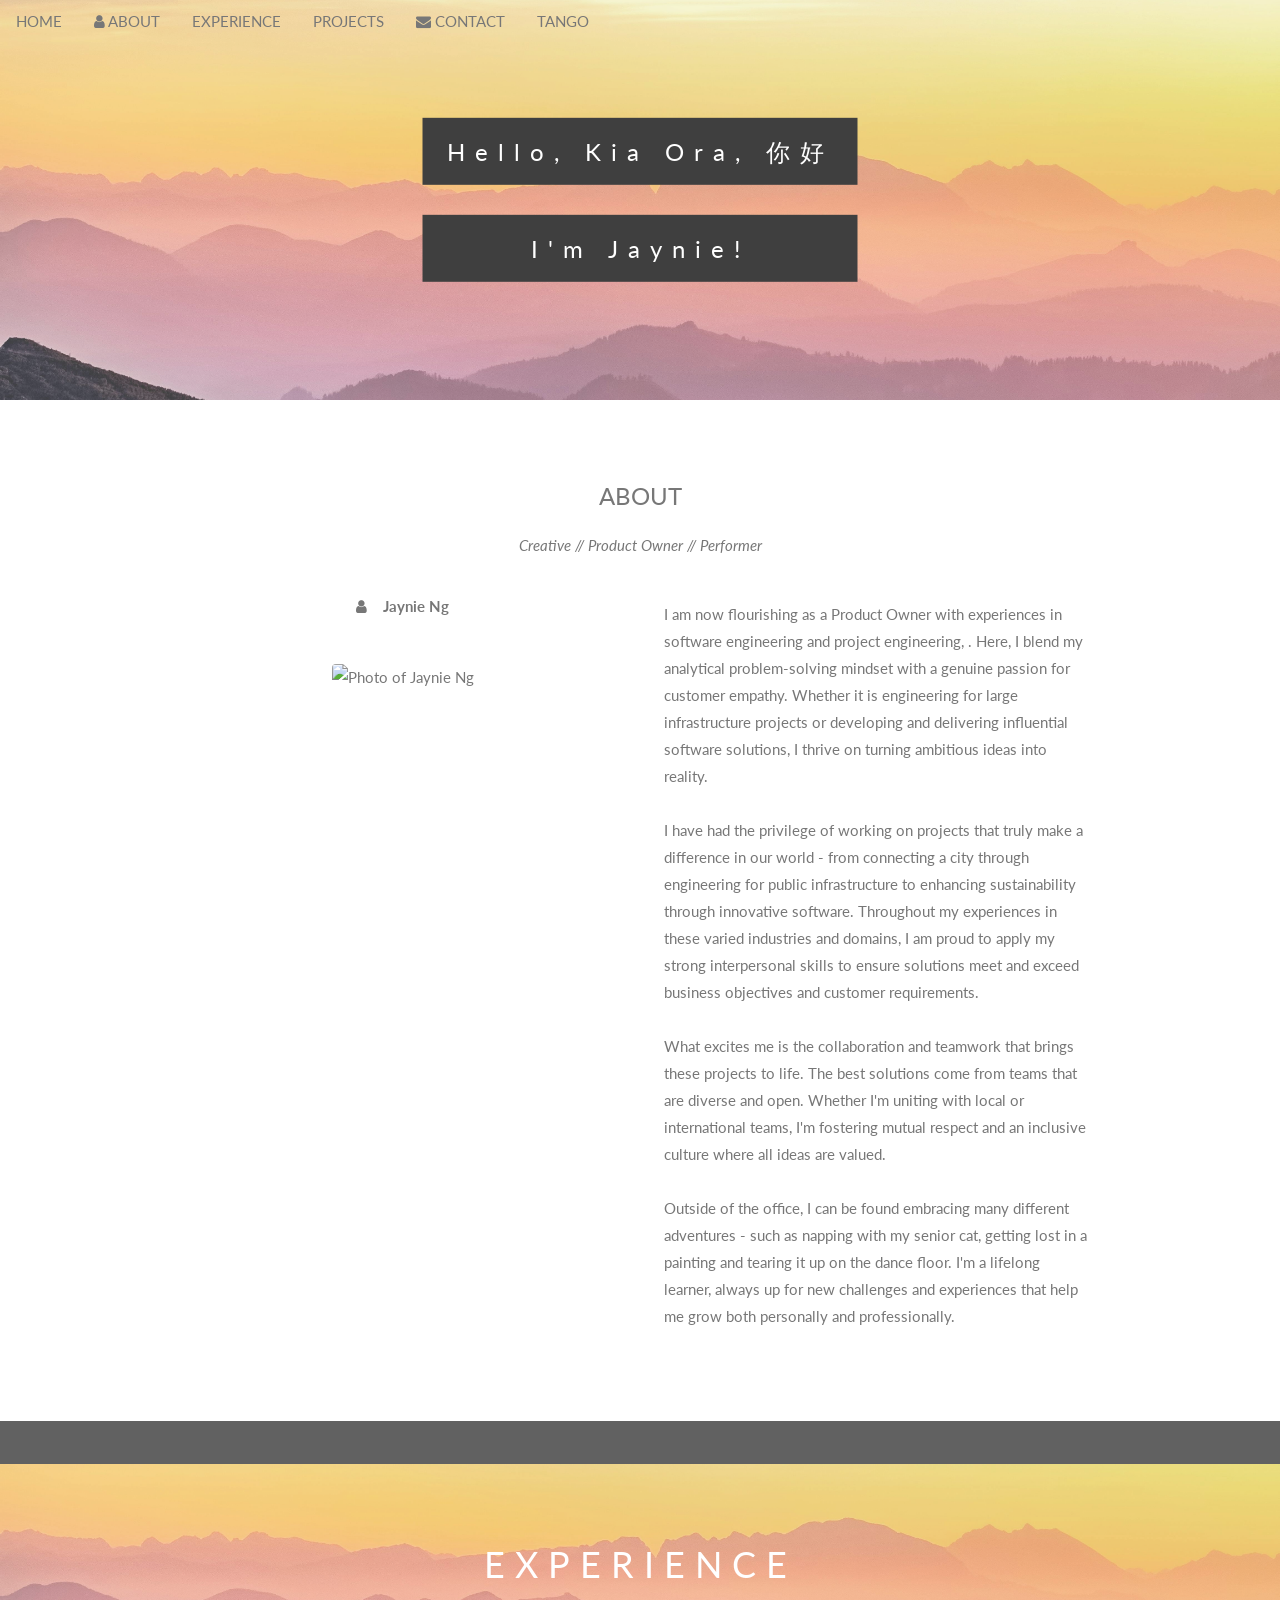
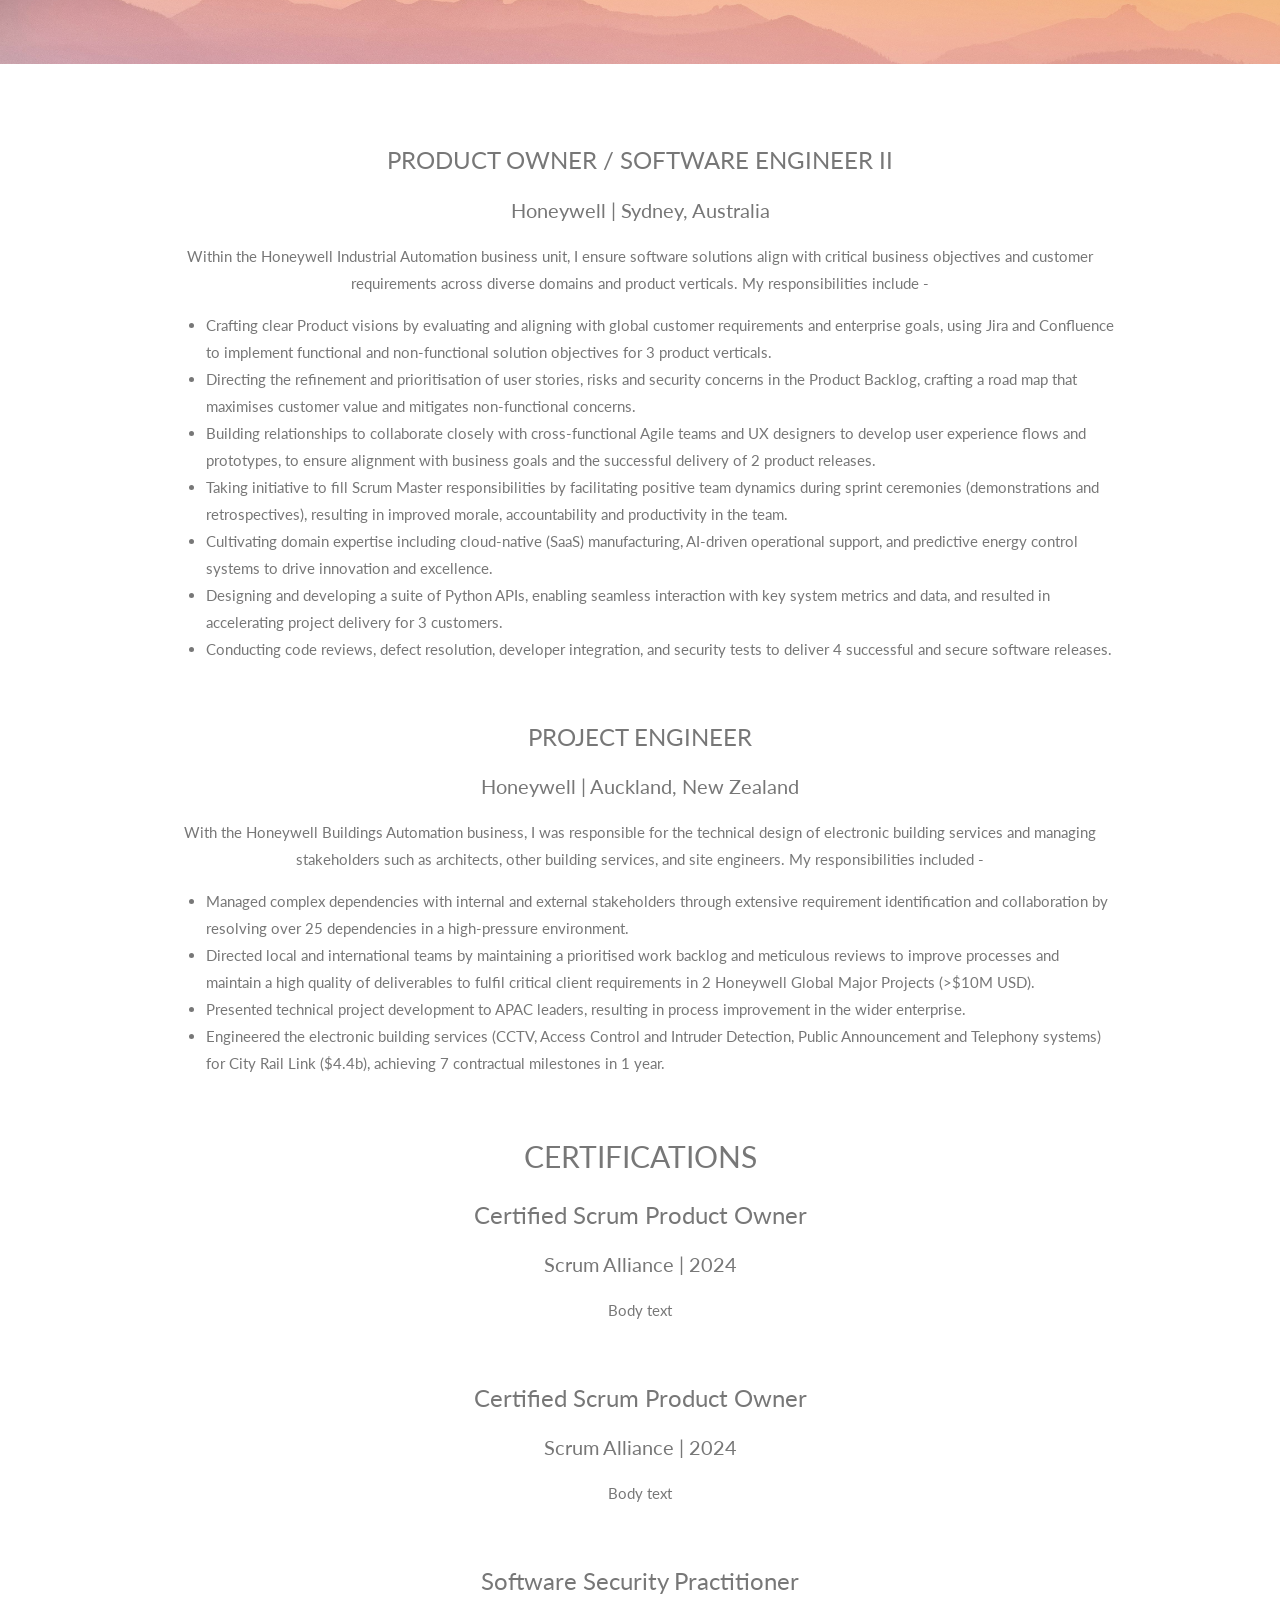
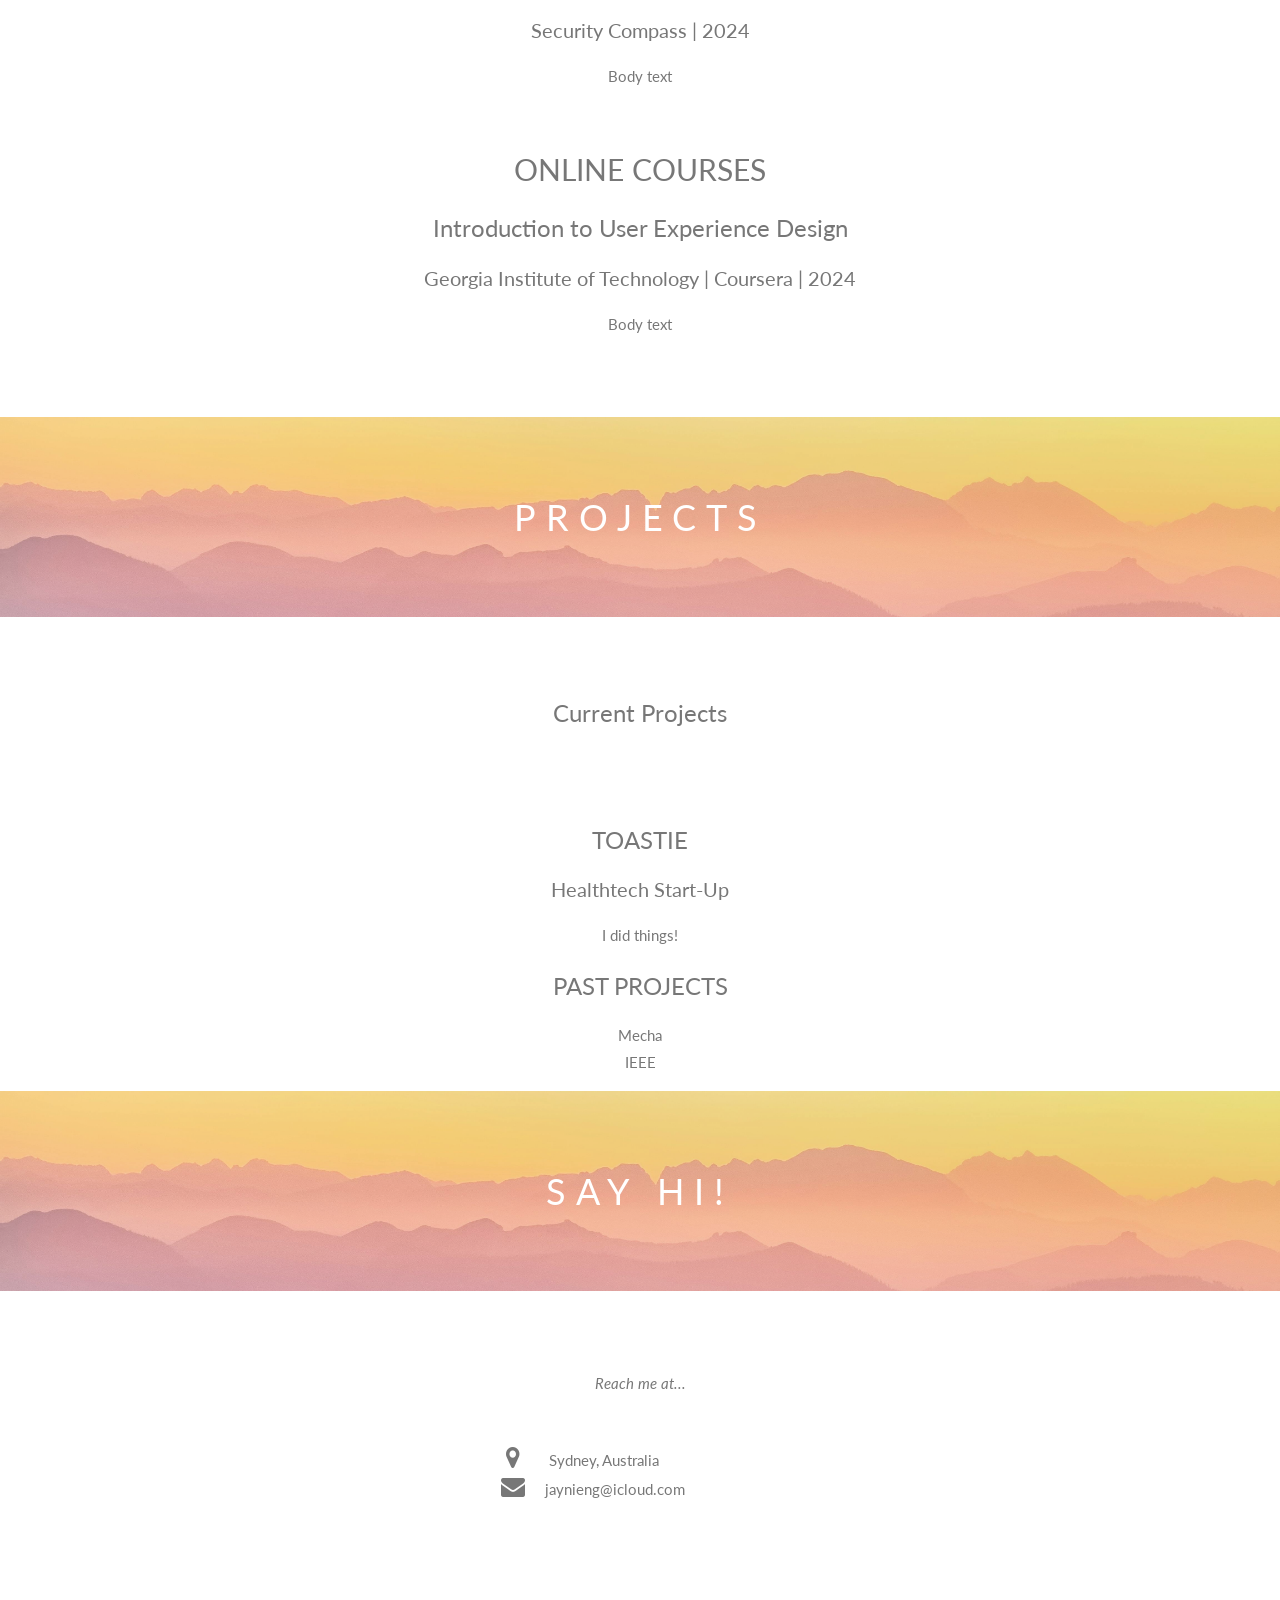
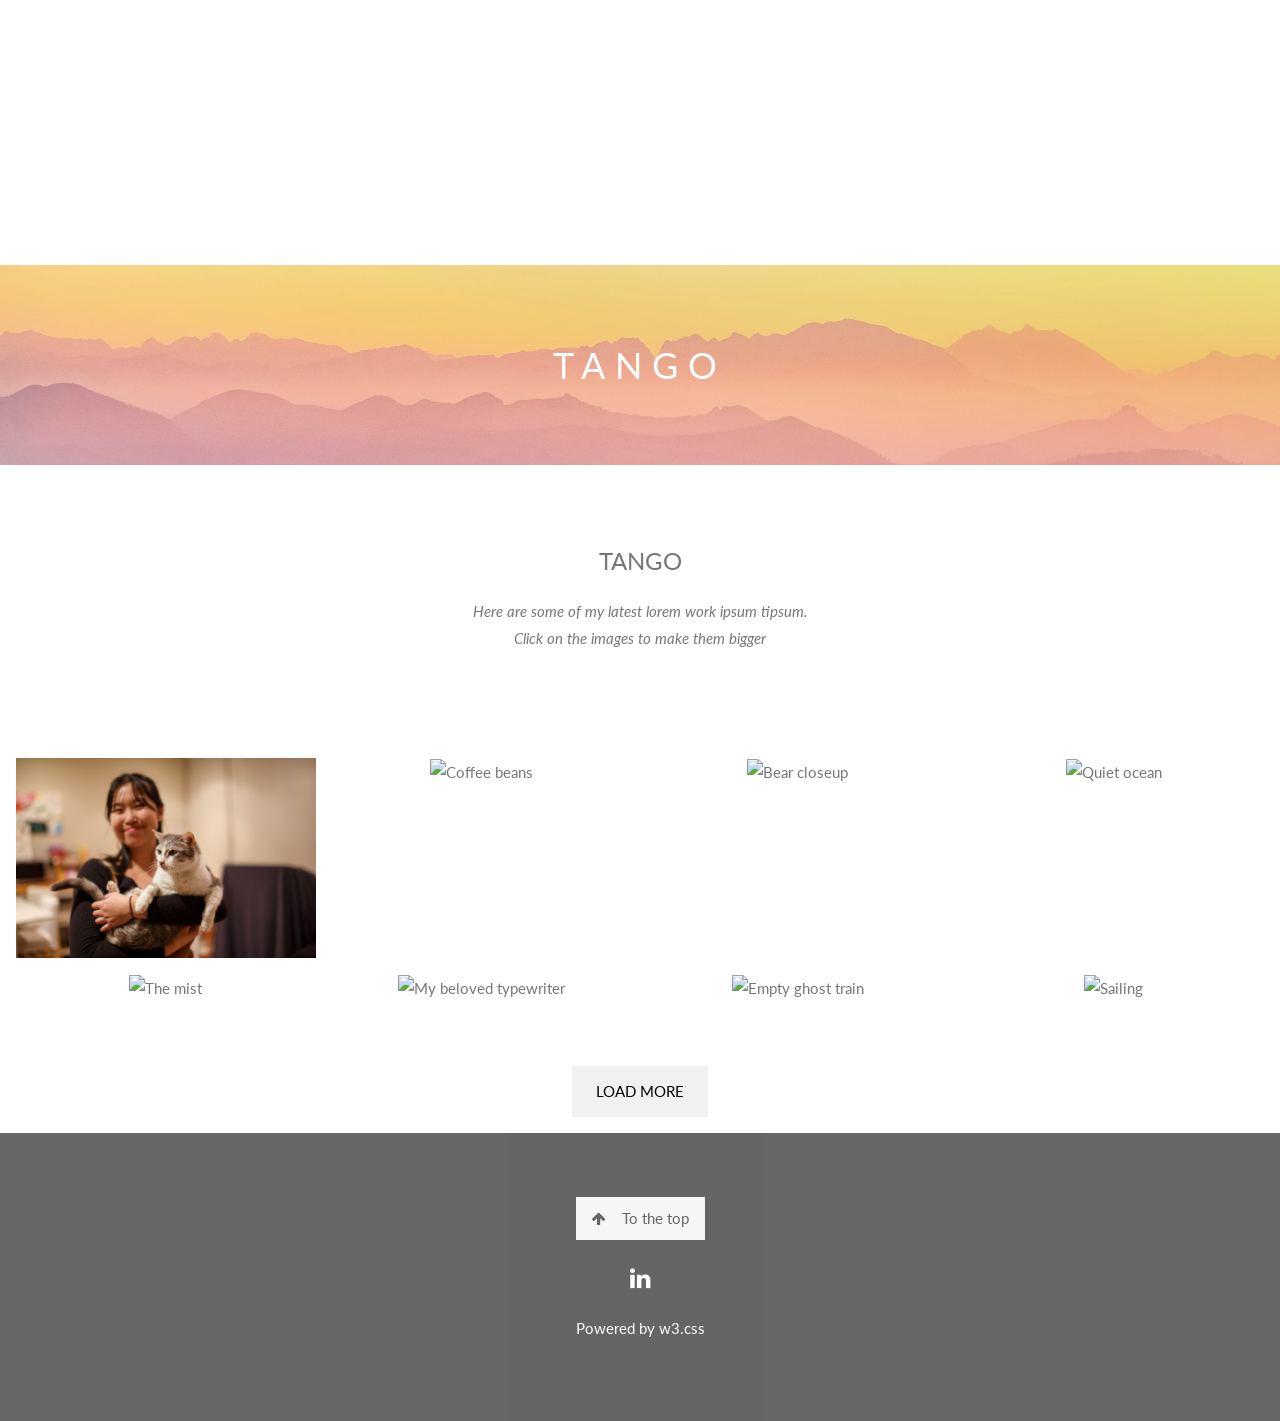
==== index.html @ 59d960c1 "t" ====
<!DOCTYPE html>
<html>

<head>
  <title>Jaynie Ng</title>
  <meta charset="UTF-8">
  <meta name="viewport" content="width=device-width, initial-scale=1">
  <!-- <link rel="stylesheet" href="https://www.w3schools.com/w3css/4/w3.css"> -->
  <link rel="stylesheet" href="css/style.css">
  <link rel="stylesheet" href="https://fonts.googleapis.com/css?family=Lato">
  <link rel="stylesheet" href="https://cdnjs.cloudflare.com/ajax/libs/font-awesome/4.7.0/css/font-awesome.min.css">
  <script src="https://kit.fontawesome.com/bbc7bd56ee.js" crossorigin="anonymous"></script>

  <style>
    body,
    h1,
    h2,
    h3,
    h4,
    h5,
    h6 {
      font-family: "Lato", sans-serif;
    }

    body,
    html {
      height: 100%;
      color: #777;
      line-height: 1.8;
    }

    /* Create a Parallax Effect */
    .bgimg-1,
    .bgimg-2,
    .bgimg-3 {
      background-attachment: fixed;
      background-position: center;
      background-repeat: no-repeat;
      background-size: cover;
    }

    /* First image (Cover) */
    .bgimg-1 {
      background-image: url('images/pexel_bg.jpg');
      min-height: 100%;
    }

    /* Second image (About) */
    .bgimg-2 {
      background-image: url("images/pexel_bg.jpg");
      min-height: 400px;
    }

    /* Third image (Experience) */
    .bgimg-3 {
      background-image: url("images/pexel_bg.jpg");
      min-height: 400px;
    }

    .w3-wide {
      letter-spacing: 10px;
    }

    .w3-hover-opacity {
      cursor: pointer;
    }

    /* Turn off parallax scrolling for tablets and phones */
    @media only screen and (max-device-width: 1600px) {

      .bgimg-1{
        background-attachment: scroll;
        min-height: 400px;
      }

      .bgimg-2,
      .bgimg-3 {
        background-attachment: scroll;
        min-height: 200px;
      }
    }
  </style>
</head>

<body>

  <!-- Navbar (sit on top) -->
  <div class="w3-top">
    <div class="w3-bar" id="myNavbar">
      <a class="w3-bar-item w3-button w3-hover-black w3-hide-medium w3-hide-large w3-right" href="javascript:void(0);"
        onclick="toggleFunction()" title="Toggle Navigation Menu">
        <i class="fa fa-bars"></i>
      </a>
      <a href="#home" class="w3-bar-item w3-button"><i class="fa-solid fa-house"></i>HOME</a>
      <a href="#about" class="w3-bar-item w3-button w3-hide-small"><i class="fa fa-user"></i> ABOUT</a>
      <a href="#experience" class="w3-bar-item w3-button w3-hide-small"><i class="fa-solid fa-mug-saucer"></i></i> EXPERIENCE</a>
      <a href="#projects" class="w3-bar-item w3-button w3-hide-small"><i class="fa-solid fa-lightbulb"></i> PROJECTS</a>
      <a href="#contact" class="w3-bar-item w3-button w3-hide-small"><i class="fa fa-envelope"></i> CONTACT</a>
      <a href="#tango" class="w3-bar-item w3-button w3-hide-small"><i class="fa-solid fa-cat"></i></i> TANGO</a>
    </div>

    <!-- Navbar on small screens -->
    <div id="navDemo" class="w3-bar-block w3-white w3-hide w3-hide-large w3-hide-medium">
      <a href="#about" class="w3-bar-item w3-button" onclick="toggleFunction()"> ABOUT</a>
      <a href="#experience" class="w3-bar-item w3-button" onclick="toggleFunction()"> EXPERIENCE</a>
      <a href="#projects" class="w3-bar-item w3-button" onclick="toggleFunction()"> PROJECTS</a>
      <a href="#contact" class="w3-bar-item w3-button" onclick="toggleFunction()"> CONTACT</a>
      <a href="#tango" class="w3-bar-item w3-button" onclick="toggleFunction()"> TANGO</a>
    </div>
  </div>

  <!-- First Parallax Image with Logo Text -->
  <div class="bgimg-1 w3-display-container w3-opacity-min" id="home">
    <div class="w3-display-middle" style="white-space:nowrap;">
      <div class="w3-center w3-padding-large w3-black w3-xlarge w3-wide w3-animate-opacity" style="margin-bottom: 30px;">
        Hello, Kia Ora, 你好
      </div>
      <div class="w3-center w3-padding-large w3-black w3-xlarge w3-wide w3-animate-opacity">
        I'm Jaynie!
      </div>
    </div>
  </div>

  <!-- Container (About Section) -->
  <div class="w3-content w3-container w3-padding-64" id="about">
    <h3 class="w3-center">ABOUT</h3>
    <p class="w3-center"><em>Creative // Product Owner // Performer</em></p>
    <div class="w3-row">
      <div class="w3-col m6 w3-center w3-padding-small">
        <p><b><i class="fa fa-user w3-margin-right"></i>Jaynie Ng</b></p><br>
        <img src="images/portrait.jpg" 
          class="w3-round w3-image" 
          alt="Photo of Jaynie Ng"
          width="500" 
          height="333">
      </div>

      <div class="w3-col m6 w3-padding-large">
        <p>
          I am now flourishing as a Product Owner with experiences in software engineering and project engineering, . Here, I blend my analytical problem-solving mindset with a genuine passion for customer empathy. Whether it is engineering for large infrastructure projects or developing and delivering influential software solutions, I thrive on turning ambitious ideas into reality. 
          <br><br>
          I have had the privilege of working on projects that truly make a difference in our world - from connecting a city through engineering for public infrastructure to enhancing sustainability through innovative software. Throughout my experiences in these varied industries and domains, I am proud to apply my strong interpersonal skills to ensure solutions meet and exceed business objectives and customer requirements. 
          <br><br>
          What excites me is the collaboration and teamwork that brings these projects to life. The best solutions come from teams that are diverse and open. Whether I'm uniting with local or international teams, I'm fostering mutual respect and an inclusive culture where all ideas are valued. 
          <br><br>
          Outside of the office, I can be found embracing many different adventures - such as napping with my senior cat, getting lost in a painting and tearing it up on the dance floor. I'm a lifelong learner, always up for new challenges and experiences that help me grow both personally and professionally.
        </p>
      </div>
    </div>
  </div>

    <!-- Metrics -->

    <!-- <p class="w3-large w3-center w3-padding-16">Im really good at:</p>
    <p class="w3-wide"><i class="fa fa-camera"></i>Photography</p>
    <div class="w3-light-grey">
      <div class="w3-container w3-padding-small w3-dark-grey w3-center" style="width:90%">90%</div>
    </div>
    <p class="w3-wide"><i class="fa fa-laptop"></i>Web Design</p>
    <div class="w3-light-grey">
      <div class="w3-container w3-padding-small w3-dark-grey w3-center" style="width:85%">85%</div>
    </div>
    <p class="w3-wide"><i class="fa fa-photo"></i>Photoshop</p>
    <div class="w3-light-grey">
      <div class="w3-container w3-padding-small w3-dark-grey w3-center" style="width:75%">75%</div>
    </div> -->
  
  
  <!-- <div class="w3-row w3-center w3-dark-grey w3-padding-16">
    <div class="w3-quarter w3-section">
      <span class="w3-xlarge">14+</span><br>
      Partners
    </div>
    <div class="w3-quarter w3-section">
      <span class="w3-xlarge">55+</span><br>
      Projects Done
    </div>
    <div class="w3-quarter w3-section">
      <span class="w3-xlarge">89+</span><br>
      Happy Clients
    </div>
    <div class="w3-quarter w3-section">
      <span class="w3-xlarge">150+</span><br>
      Meetings
    </div>
  </div> -->
  
  <div class="w3-row w3-dark-grey">
    <span class="w3-xlarge"></span><br>
  </div>

  <!-- Experience -->

  <!-- Second Parallax Image with Text -->
  <div class="bgimg-2 w3-display-container w3-opacity-min" id="experience">
    <div class="w3-display-middle">
      <span class="w3-xxlarge w3-text-white w3-wide">EXPERIENCE</span>
    </div>
  </div>

  <!-- Container (Experience Section) -->
  <div class="w3-content w3-container w3-padding-64" >
    <h3 class="w3-center">PRODUCT OWNER / SOFTWARE ENGINEER II</h3>
    <h4 class="w3-center">Honeywell | Sydney, Australia</h3>
    <p class="w3-center">
      Within the Honeywell Industrial Automation business unit, I ensure software solutions align with critical business objectives and customer requirements across diverse domains and product verticals. My responsibilities include -
      <ul>
        <li>Crafting clear Product visions by evaluating and aligning with global customer requirements and enterprise goals, using Jira and Confluence to implement functional and non-functional solution objectives for 3 product verticals.</li>
        <li>Directing the refinement and prioritisation of user stories, risks and security concerns in the Product Backlog, crafting a road map that maximises customer value and mitigates non-functional concerns.</li>
        <li>Building relationships to collaborate closely with cross-functional Agile teams and UX designers to develop user experience flows and prototypes, to ensure alignment with business goals and the successful delivery of 2 product releases.</li>
        <li>Taking initiative to fill Scrum Master responsibilities by facilitating positive team dynamics during sprint ceremonies (demonstrations and retrospectives), resulting in improved morale, accountability and productivity in the team.</li>
        <li>Cultivating domain expertise including cloud-native (SaaS) manufacturing, AI-driven operational support, and predictive energy control systems to drive innovation and excellence.</li>
        <li>Designing and developing a suite of Python APIs, enabling seamless interaction with key system metrics and data, and resulted in accelerating project delivery for 3 customers.</li>
        <li>Conducting code reviews, defect resolution, developer integration, and security tests to deliver 4 successful and secure software releases.</li>
      </ul>
    </p>
    <br>
    <h3 class="w3-center">PROJECT ENGINEER</h3>
    <h4 class="w3-center">Honeywell | Auckland, New Zealand</h3>
    <p class="w3-center">
      With the Honeywell Buildings Automation business, I was responsible for the technical design of electronic building services and managing stakeholders such as architects, other building services, and site engineers. My responsibilities included -
      <ul>
        <li>Managed complex dependencies with internal and external stakeholders through extensive requirement identification and collaboration by resolving over 25 dependencies in a high-pressure environment.</li>
        <li>Directed local and international teams by maintaining a prioritised work backlog and meticulous reviews to improve processes and maintain a high quality of deliverables to fulfil critical client requirements in 2 Honeywell Global Major Projects (>$10M USD).</li>
        <li>Presented technical project development to APAC leaders, resulting in process improvement in the wider enterprise.</li>
        <li>Engineered the electronic building services (CCTV, Access Control and Intruder Detection, Public Announcement and Telephony systems) for City Rail Link ($4.4b), achieving 7 contractual milestones in 1 year.</li>
      </ul>
    </p>
    <br>
    <h2 class="w3-center">CERTIFICATIONS</h2>
    <h3 class="w3-center">Certified Scrum Product Owner</h3>
    <h4 class="w3-center">Scrum Alliance | 2024</h3>
    <p class="w3-center">
      Body text
    </p>
    <br>
    <h3 class="w3-center">Certified Scrum Product Owner</h3>
    <h4 class="w3-center">Scrum Alliance | 2024</h3>
    <p class="w3-center">
      Body text
    </p>
    <br>
    <h3 class="w3-center">Software Security Practitioner</h3>
    <h4 class="w3-center">Security Compass | 2024</h3>
    <p class="w3-center">
      Body text
    </p>
    <br>
    <h2 class="w3-center">ONLINE COURSES</h2>
    <h3 class="w3-center">Introduction to User Experience Design</h3>
    <h4 class="w3-center">Georgia Institute of Technology | Coursera | 2024</h3>
    <p class="w3-center">
      Body text
    </p>
  </div>  


  <!-- Projects -->

  <!-- Parallax Image with Text -->
  <div class="bgimg-3 w3-display-container w3-opacity-min" id="projects">
    <div class="w3-display-middle">
      <span class="w3-xxlarge w3-text-white w3-wide">PROJECTS</span>
    </div>
  </div>

  <!-- Container (Projects Section) -->
  <div class="w3-content w3-container w3-padding-64" >
    <h3 class="w3-center">Current Projects</h3>
  </div>

  <h3 class="w3-center">TOASTIE</h3>
    <h4 class="w3-center">Healthtech Start-Up</h3>
    <p class="w3-center">
      I did things!
    </p>

    <h3 class="w3-center">PAST PROJECTS</h3>
    <p class="w3-center">
      Mecha
      <br>
      IEEE
    </p>
  
  </div>

  <!-- Parallax Image with Text -->
  <div class="bgimg-3 w3-display-container w3-opacity-min" id="contact">
    <div class="w3-display-middle">
      <span class="w3-xxlarge w3-text-white w3-wide">SAY HI!</span>
    </div>
  </div>

  <!-- Container (Contact Section) -->
  <div class="w3-content w3-container w3-padding-64" >
    <p class="w3-center"><em>Reach me at...</em></p>

    <div class="w3-row w3-padding-32 w3-section">
      <div class="w3-col m4 w3-container">
        <iframe src="https://www.google.com/maps/embed?pb=!1m18!1m12!1m3!1d424146.7164354809!2d150.6016460813578!3d-33.84723308923659!2m3!1f0!2f0!3f0!3m2!1i1024!2i768!4f13.1!3m3!1m2!1s0x6b129838f39a743f%3A0x3017d681632a850!2sSydney%20NSW!5e0!3m2!1sen!2sau!4v1723809263830!5m2!1sen!2sau" width="400" height="300" style="border:2px;" allowfullscreen="" loading="lazy" referrerpolicy="no-referrer-when-downgrade"></iframe>
      </div>
      <div class="w3-col m4 w3-container">
        <div class="w3-col">
          <i class="fa fa-map-marker fa-fw w3-hover-text-black w3-xlarge w3-margin-right"></i> Sydney, Australia<br>
          <i class="fa fa-envelope fa-fw w3-hover-text-black w3-xlarge w3-margin-right"></i>jaynieng@icloud.com<br>
        </div>
      </div>
    </div>
  </div>


  <!-- Parallax Image with Text -->
  <div class="bgimg-3 w3-display-container w3-opacity-min" id="tango">
    <div class="w3-display-middle">
      <span class="w3-xxlarge w3-text-white w3-wide">TANGO</span>
    </div>
  </div>

  <!-- Container (Tango Section) -->
  <div class="w3-content w3-container w3-padding-64" >
    <h3 class="w3-center">TANGO</h3>
    <p class="w3-center"><em>Here are some of my latest lorem work ipsum tipsum.<br> Click on the images to make them
        bigger</em></p><br>
  </div>

  <!-- Responsive Grid. Four columns on tablets, laptops and desktops. Will stack on mobile devices/small screens (100% width) -->
  <div class="w3-row-padding w3-center">
    <div class="w3-col m3">
      <img src="images/tango.jpeg" style="width:100%" onclick="onClick(this)" class="w3-hover-opacity"
        alt="The mist over the mountains">
    </div>

    <div class="w3-col m3">
      <img src="/w3images/p2.jpg" style="width:100%" onclick="onClick(this)" class="w3-hover-opacity"
        alt="Coffee beans">
    </div>

    <div class="w3-col m3">
      <img src="/w3images/p3.jpg" style="width:100%" onclick="onClick(this)" class="w3-hover-opacity"
        alt="Bear closeup">
    </div>

    <div class="w3-col m3">
      <img src="/w3images/p4.jpg" style="width:100%" onclick="onClick(this)" class="w3-hover-opacity"
        alt="Quiet ocean">
    </div>
  </div>

  <div class="w3-row-padding w3-center w3-section">
    <div class="w3-col m3">
      <img src="/w3images/p5.jpg" style="width:100%" onclick="onClick(this)" class="w3-hover-opacity" alt="The mist">
    </div>

    <div class="w3-col m3">
      <img src="/w3images/p6.jpg" style="width:100%" onclick="onClick(this)" class="w3-hover-opacity"
        alt="My beloved typewriter">
    </div>

    <div class="w3-col m3">
      <img src="/w3images/p7.jpg" style="width:100%" onclick="onClick(this)" class="w3-hover-opacity"
        alt="Empty ghost train">
    </div>

    <div class="w3-col m3">
      <img src="/w3images/p8.jpg" style="width:100%" onclick="onClick(this)" class="w3-hover-opacity" alt="Sailing">
    </div>
    <button class="w3-button w3-padding-large w3-light-grey" style="margin-top:64px">LOAD MORE</button>
  </div>



<!-- Modal for full size images on click-->
<div id="modal01" class="w3-modal w3-black" onclick="this.style.display='none'">
  <span class="w3-button w3-large w3-black w3-display-topright" title="Close Modal Image"><i
      class="fa fa-remove"></i></span>
  <div class="w3-modal-content w3-animate-zoom w3-center w3-transparent w3-padding-64">
    <img id="img01" class="w3-image">
    <p id="caption" class="w3-opacity w3-large"></p>
  </div>
</div>

  <!-- Footer -->
  <footer class="w3-center w3-black w3-padding-64 w3-opacity w3-hover-opacity-off">
    <a href="#home" class="w3-button w3-light-grey"><i class="fa fa-arrow-up w3-margin-right"></i>To the top</a>
    <div class="w3-xlarge w3-section">
      <div class="w3-xlarge w3-section">
        <a href="https://www.linkedin.com/in/jaynieng" target="_blank">
          <i class="fa fa-linkedin w3-hover-opacity"></i>
        </a>
      </div>
    </div>
    <p>Powered by <a title="W3.CSS" target="_blank"
        class="w3-hover-text-green">w3.css</a></p>
  </footer>

  <script>
    // Modal Image Gallery
    function onClick(element) {
      document.getElementById("img01").src = element.src;
      document.getElementById("modal01").style.display = "block";
      var captionText = document.getElementById("caption");
      captionText.innerHTML = element.alt;
    }

    // Change style of navbar on scroll
    window.onscroll = function () { myFunction() };
    function myFunction() {
      var navbar = document.getElementById("myNavbar");
      if (document.body.scrollTop > 100 || document.documentElement.scrollTop > 100) {
        navbar.className = "w3-bar" + " w3-card" + " w3-animate-top" + " w3-white";
      } else {
        navbar.className = navbar.className.replace(" w3-card w3-animate-top w3-white", "");
      }
    }

    // Used to toggle the menu on small screens when clicking on the menu button
    function toggleFunction() {
      var x = document.getElementById("navDemo");
    }
  </script>

</body>

</html>
---- css/style.css ----
/* W3.CSS 4.15 December 2020 by Jan Egil and Borge Refsnes */
html{
    box-sizing:border-box
}
*,*:before,*:after{
    box-sizing:inherit
}
/* Extract from normalize.css by Nicolas Gallagher and Jonathan Neal git.io/normalize */
 html{
    -ms-text-size-adjust:100%;
    -webkit-text-size-adjust:100%
}
body{
    margin:0
}
 article,aside,details,figcaption,figure,footer,header,main,menu,nav,section{
    display:block
}
summary{
    display:list-item
}
 audio,canvas,progress,video{
    display:inline-block
}
progress{
    vertical-align:baseline
}
 audio:not([controls]){
    display:none;
    height:0
}
[hidden],template{
    display:none
}
 a{
    background-color:transparent
}
a:active,a:hover{
    outline-width:0
}
 abbr[title]{
    border-bottom:none;
    text-decoration:underline;
    text-decoration:underline dotted
}
 b,strong{
    font-weight:bolder
}
dfn{
    font-style:italic
}
mark{
    background:#ff0;
    color:#000
}
 small{
    font-size:80%
}
sub,sup{
    font-size:75%;
    line-height:0;
    position:relative;
    vertical-align:baseline
}
 sub{
    bottom:-0.25em
}
sup{
    top:-0.5em
}
figure{
    margin:1em 40px
}
img{
    border-style:none
}
 code,kbd,pre,samp{
    font-family:monospace,monospace;
    font-size:1em
}
hr{
    box-sizing:content-box;
    height:0;
    overflow:visible
}
 button,input,select,textarea,optgroup{
    font:inherit;
    margin:0
}
optgroup{
    font-weight:bold
}
 button,input{
    overflow:visible
}
button,select{
    text-transform:none
}
 button,[type=button],[type=reset],[type=submit]{
    -webkit-appearance:button
}
 button::-moz-focus-inner,[type=button]::-moz-focus-inner,[type=reset]::-moz-focus-inner,[type=submit]::-moz-focus-inner{
    border-style:none;
    padding:0
}
 button:-moz-focusring,[type=button]:-moz-focusring,[type=reset]:-moz-focusring,[type=submit]:-moz-focusring{
    outline:1px dotted ButtonText
}
 fieldset{
    border:1px solid #c0c0c0;
    margin:0 2px;
    padding:.35em .625em .75em
}
 legend{
    color:inherit;
    display:table;
    max-width:100%;
    padding:0;
    white-space:normal
}
textarea{
    overflow:auto
}
 [type=checkbox],[type=radio]{
    padding:0
}
 [type=number]::-webkit-inner-spin-button,[type=number]::-webkit-outer-spin-button{
    height:auto
}
 [type=search]{
    -webkit-appearance:textfield;
    outline-offset:-2px
}
 [type=search]::-webkit-search-decoration{
    -webkit-appearance:none
}
 ::-webkit-file-upload-button{
    -webkit-appearance:button;
    font:inherit
}
/* End extract */
 html,body{
    font-family:Verdana,sans-serif;
    font-size:15px;
    line-height:1.5
}
html{
    overflow-x:hidden
}
 h1{
    font-size:36px
}
h2{
    font-size:30px
}
h3{
    font-size:24px
}
h4{
    font-size:20px
}
h5{
    font-size:18px
}
h6{
    font-size:16px
}
 .w3-serif{
    font-family:serif
}
.w3-sans-serif{
    font-family:sans-serif
}
.w3-cursive{
    font-family:cursive
}
.w3-monospace{
    font-family:monospace
}
 h1,h2,h3,h4,h5,h6{
    font-family:"Segoe UI",Arial,sans-serif;
    font-weight:400;
    margin:10px 0
}
.w3-wide{
    letter-spacing:4px
}
 hr{
    border:0;
    border-top:1px solid #eee;
    margin:20px 0
}
 .w3-image{
    max-width:100%;
    height:auto
}
img{
    vertical-align:middle
}
a{
    color:inherit
}
 .w3-table,.w3-table-all{
    border-collapse:collapse;
    border-spacing:0;
    width:100%;
    display:table
}
.w3-table-all{
    border:1px solid #ccc
}
 .w3-bordered tr,.w3-table-all tr{
    border-bottom:1px solid #ddd
}
.w3-striped tbody tr:nth-child(even){
    background-color:#f1f1f1
}
 .w3-table-all tr:nth-child(odd){
    background-color:#fff
}
.w3-table-all tr:nth-child(even){
    background-color:#f1f1f1
}
 .w3-hoverable tbody tr:hover,.w3-ul.w3-hoverable li:hover{
    background-color:#ccc
}
.w3-centered tr th,.w3-centered tr td{
    text-align:center
}
 .w3-table td,.w3-table th,.w3-table-all td,.w3-table-all th{
    padding:8px 8px;
    display:table-cell;
    text-align:left;
    vertical-align:top
}
 .w3-table th:first-child,.w3-table td:first-child,.w3-table-all th:first-child,.w3-table-all td:first-child{
    padding-left:16px
}
 .w3-btn,.w3-button{
    border:none;
    display:inline-block;
    padding:8px 16px;
    vertical-align:middle;
    overflow:hidden;
    text-decoration:none;
    color:inherit;
    background-color:inherit;
    text-align:center;
    cursor:pointer;
    white-space:nowrap
}
 .w3-btn:hover{
    box-shadow:0 8px 16px 0 rgba(0,0,0,0.2),0 6px 20px 0 rgba(0,0,0,0.19)
}
 .w3-btn,.w3-button{
    -webkit-touch-callout:none;
    -webkit-user-select:none;
    -khtml-user-select:none;
    -moz-user-select:none;
    -ms-user-select:none;
    user-select:none
}
 .w3-disabled,.w3-btn:disabled,.w3-button:disabled{
    cursor:not-allowed;
    opacity:0.3
}
.w3-disabled *,:disabled *{
    pointer-events:none
}
 .w3-btn.w3-disabled:hover,.w3-btn:disabled:hover{
    box-shadow:none
}
 .w3-badge,.w3-tag{
    background-color:#000;
    color:#fff;
    display:inline-block;
    padding-left:8px;
    padding-right:8px;
    text-align:center
}
.w3-badge{
    border-radius:50%
}
 .w3-ul{
    list-style-type:none;
    padding:0;
    margin:0
}
.w3-ul li{
    padding:8px 16px;
    border-bottom:1px solid #ddd
}
.w3-ul li:last-child{
    border-bottom:none
}
 .w3-tooltip,.w3-display-container{
    position:relative
}
.w3-tooltip .w3-text{
    display:none
}
.w3-tooltip:hover .w3-text{
    display:inline-block
}
 .w3-ripple:active{
    opacity:0.5
}
.w3-ripple{
    transition:opacity 0s
}
 .w3-input{
    padding:8px;
    display:block;
    border:none;
    border-bottom:1px solid #ccc;
    width:100%
}
 .w3-select{
    padding:9px 0;
    width:100%;
    border:none;
    border-bottom:1px solid #ccc
}
 .w3-dropdown-click,.w3-dropdown-hover{
    position:relative;
    display:inline-block;
    cursor:pointer
}
 .w3-dropdown-hover:hover .w3-dropdown-content{
    display:block
}
 .w3-dropdown-hover:first-child,.w3-dropdown-click:hover{
    background-color:#ccc;
    color:#000
}
 .w3-dropdown-hover:hover > .w3-button:first-child,.w3-dropdown-click:hover > .w3-button:first-child{
    background-color:#ccc;
    color:#000
}
 .w3-dropdown-content{
    cursor:auto;
    color:#000;
    background-color:#fff;
    display:none;
    position:absolute;
    min-width:160px;
    margin:0;
    padding:0;
    z-index:1
}
 .w3-check,.w3-radio{
    width:24px;
    height:24px;
    position:relative;
    top:6px
}
 .w3-sidebar{
    height:100%;
    width:200px;
    background-color:#fff;
    position:fixed!important;
    z-index:1;
    overflow:auto
}
 .w3-bar-block .w3-dropdown-hover,.w3-bar-block .w3-dropdown-click{
    width:100%
}
 .w3-bar-block .w3-dropdown-hover .w3-dropdown-content,.w3-bar-block .w3-dropdown-click .w3-dropdown-content{
    min-width:100%
}
 .w3-bar-block .w3-dropdown-hover .w3-button,.w3-bar-block .w3-dropdown-click .w3-button{
    width:100%;
    text-align:left;
    padding:8px 16px
}
 .w3-main,#main{
    transition:margin-left .4s
}
 .w3-modal{
    z-index:3;
    display:none;
    padding-top:100px;
    position:fixed;
    left:0;
    top:0;
    width:100%;
    height:100%;
    overflow:auto;
    background-color:rgb(0,0,0);
    background-color:rgba(0,0,0,0.4)
}
 .w3-modal-content{
    margin:auto;
    background-color:#fff;
    position:relative;
    padding:0;
    outline:0;
    width:600px
}
 .w3-bar{
    width:100%;
    overflow:hidden
}
.w3-center .w3-bar{
    display:inline-block;
    width:auto
}
 .w3-bar .w3-bar-item{
    padding:8px 16px;
    float:left;
    width:auto;
    border:none;
    display:block;
    outline:0
}
 .w3-bar .w3-dropdown-hover,.w3-bar .w3-dropdown-click{
    position:static;
    float:left
}
 .w3-bar .w3-button{
    white-space:normal
}
 .w3-bar-block .w3-bar-item{
    width:100%;
    display:block;
    padding:8px 16px;
    text-align:left;
    border:none;
    white-space:normal;
    float:none;
    outline:0
}
 .w3-bar-block.w3-center .w3-bar-item{
    text-align:center
}
.w3-block{
    display:block;
    width:100%
}
 .w3-responsive{
    display:block;
    overflow-x:auto
}
 .w3-container:after,.w3-container:before,.w3-panel:after,.w3-panel:before,.w3-row:after,.w3-row:before,.w3-row-padding:after,.w3-row-padding:before, .w3-cell-row:before,.w3-cell-row:after,.w3-clear:after,.w3-clear:before,.w3-bar:before,.w3-bar:after{
    content:"";
    display:table;
    clear:both
}
 .w3-col,.w3-half,.w3-third,.w3-twothird,.w3-threequarter,.w3-quarter{
    float:left;
    width:100%
}
 .w3-col.s1{
    width:8.33333%
}
.w3-col.s2{
    width:16.66666%
}
.w3-col.s3{
    width:24.99999%
}
.w3-col.s4{
    width:33.33333%
}
 .w3-col.s5{
    width:41.66666%
}
.w3-col.s6{
    width:49.99999%
}
.w3-col.s7{
    width:58.33333%
}
.w3-col.s8{
    width:66.66666%
}
 .w3-col.s9{
    width:74.99999%
}
.w3-col.s10{
    width:83.33333%
}
.w3-col.s11{
    width:91.66666%
}
.w3-col.s12{
    width:99.99999%
}
 @media (min-width:601px){
    .w3-col.m1{
        width:8.33333%
    }
    .w3-col.m2{
        width:16.66666%
    }
    .w3-col.m3,.w3-quarter{
        width:24.99999%
    }
    .w3-col.m4,.w3-third{
        width:33.33333%
    }
     .w3-col.m5{
        width:41.66666%
    }
    .w3-col.m6,.w3-half{
        width:49.99999%
    }
    .w3-col.m7{
        width:58.33333%
    }
    .w3-col.m8,.w3-twothird{
        width:66.66666%
    }
     .w3-col.m9,.w3-threequarter{
        width:74.99999%
    }
    .w3-col.m10{
        width:83.33333%
    }
    .w3-col.m11{
        width:91.66666%
    }
    .w3-col.m12{
        width:99.99999%
    }
}
 @media (min-width:993px){
    .w3-col.l1{
        width:8.33333%
    }
    .w3-col.l2{
        width:16.66666%
    }
    .w3-col.l3{
        width:24.99999%
    }
    .w3-col.l4{
        width:33.33333%
    }
     .w3-col.l5{
        width:41.66666%
    }
    .w3-col.l6{
        width:49.99999%
    }
    .w3-col.l7{
        width:58.33333%
    }
    .w3-col.l8{
        width:66.66666%
    }
     .w3-col.l9{
        width:74.99999%
    }
    .w3-col.l10{
        width:83.33333%
    }
    .w3-col.l11{
        width:91.66666%
    }
    .w3-col.l12{
        width:99.99999%
    }
}
 .w3-rest{
    overflow:hidden
}
.w3-stretch{
    margin-left:-16px;
    margin-right:-16px
}
 .w3-content,.w3-auto{
    margin-left:auto;
    margin-right:auto
}
.w3-content{
    max-width:980px
}
.w3-auto{
    max-width:1140px
}
 .w3-cell-row{
    display:table;
    width:100%
}
.w3-cell{
    display:table-cell
}
 .w3-cell-top{
    vertical-align:top
}
.w3-cell-middle{
    vertical-align:middle
}
.w3-cell-bottom{
    vertical-align:bottom
}
 .w3-hide{
    display:none!important
}
.w3-show-block,.w3-show{
    display:block!important
}
.w3-show-inline-block{
    display:inline-block!important
}
 @media (max-width:1205px){
    .w3-auto{
        max-width:95%
    }
}
 @media (max-width:600px){
    .w3-modal-content{
        margin:0 10px;
        width:auto!important
    }
    .w3-modal{
        padding-top:30px
    }
     .w3-dropdown-hover.w3-mobile .w3-dropdown-content,.w3-dropdown-click.w3-mobile .w3-dropdown-content{
        position:relative
    }
     .w3-hide-small{
        display:none!important
    }
    .w3-mobile{
        display:block;
        width:100%!important
    }
    .w3-bar-item.w3-mobile,.w3-dropdown-hover.w3-mobile,.w3-dropdown-click.w3-mobile{
        text-align:center
    }
     .w3-dropdown-hover.w3-mobile,.w3-dropdown-hover.w3-mobile .w3-btn,.w3-dropdown-hover.w3-mobile .w3-button,.w3-dropdown-click.w3-mobile,.w3-dropdown-click.w3-mobile .w3-btn,.w3-dropdown-click.w3-mobile .w3-button{
        width:100%
    }
}
 @media (max-width:768px){
    .w3-modal-content{
        width:500px
    }
    .w3-modal{
        padding-top:50px
    }
}
 @media (min-width:993px){
    .w3-modal-content{
        width:900px
    }
    .w3-hide-large{
        display:none!important
    }
    .w3-sidebar.w3-collapse{
        display:block!important
    }
}
 @media (max-width:992px) and (min-width:601px){
    .w3-hide-medium{
        display:none!important
    }
}
 @media (max-width:992px){
    .w3-sidebar.w3-collapse{
        display:none
    }
    .w3-main{
        margin-left:0!important;
        margin-right:0!important
    }
    .w3-auto{
        max-width:100%
    }
}
 .w3-top,.w3-bottom{
    position:fixed;
    width:100%;
    z-index:1
}
.w3-top{
    top:0
}
.w3-bottom{
    bottom:0
}
 .w3-overlay{
    position:fixed;
    display:none;
    width:100%;
    height:100%;
    top:0;
    left:0;
    right:0;
    bottom:0;
    background-color:rgba(0,0,0,0.5);
    z-index:2
}
 .w3-display-topleft{
    position:absolute;
    left:0;
    top:0
}
.w3-display-topright{
    position:absolute;
    right:0;
    top:0
}
 .w3-display-bottomleft{
    position:absolute;
    left:0;
    bottom:0
}
.w3-display-bottomright{
    position:absolute;
    right:0;
    bottom:0
}
 .w3-display-middle{
    position:absolute;
    top:50%;
    left:50%;
    transform:translate(-50%,-50%);
    -ms-transform:translate(-50%,-50%)
}
 .w3-display-left{
    position:absolute;
    top:50%;
    left:0%;
    transform:translate(0%,-50%);
    -ms-transform:translate(-0%,-50%)
}
 .w3-display-right{
    position:absolute;
    top:50%;
    right:0%;
    transform:translate(0%,-50%);
    -ms-transform:translate(0%,-50%)
}
 .w3-display-topmiddle{
    position:absolute;
    left:50%;
    top:0;
    transform:translate(-50%,0%);
    -ms-transform:translate(-50%,0%)
}
 .w3-display-bottommiddle{
    position:absolute;
    left:50%;
    bottom:0;
    transform:translate(-50%,0%);
    -ms-transform:translate(-50%,0%)
}
 .w3-display-container:hover .w3-display-hover{
    display:block
}
.w3-display-container:hover span.w3-display-hover{
    display:inline-block
}
.w3-display-hover{
    display:none
}
 .w3-display-position{
    position:absolute
}
 .w3-circle{
    border-radius:50%
}
 .w3-round-small{
    border-radius:2px
}
.w3-round,.w3-round-medium{
    border-radius:4px
}
.w3-round-large{
    border-radius:8px
}
.w3-round-xlarge{
    border-radius:16px
}
.w3-round-xxlarge{
    border-radius:32px
}
 .w3-row-padding,.w3-row-padding>.w3-half,.w3-row-padding>.w3-third,.w3-row-padding>.w3-twothird,.w3-row-padding>.w3-threequarter,.w3-row-padding>.w3-quarter,.w3-row-padding>.w3-col{
    padding:0 8px
}
 .w3-container,.w3-panel{
    padding:0.01em 16px
}
.w3-panel{
    margin-top:16px;
    margin-bottom:16px
}
 .w3-code,.w3-codespan{
    font-family:Consolas,"courier new";
    font-size:16px
}
 .w3-code{
    width:auto;
    background-color:#fff;
    padding:8px 12px;
    border-left:4px solid #4CAF50;
    word-wrap:break-word
}
 .w3-codespan{
    color:crimson;
    background-color:#f1f1f1;
    padding-left:4px;
    padding-right:4px;
    font-size:110%
}
 .w3-card,.w3-card-2{
    box-shadow:0 2px 5px 0 rgba(0,0,0,0.16),0 2px 10px 0 rgba(0,0,0,0.12)
}
 .w3-card-4,.w3-hover-shadow:hover{
    box-shadow:0 4px 10px 0 rgba(0,0,0,0.2),0 4px 20px 0 rgba(0,0,0,0.19)
}
 .w3-spin{
    animation:w3-spin 2s infinite linear
}
@keyframes w3-spin{
    0%{
        transform:rotate(0deg)
    }
    100%{
        transform:rotate(359deg)
    }
}
 .w3-animate-fading{
    animation:fading 10s infinite
}
@keyframes fading{
    0%{
        opacity:0
    }
    50%{
        opacity:1
    }
    100%{
        opacity:0
    }
}
 .w3-animate-opacity{
    animation:opac 0.8s
}
@keyframes opac{
    from{
        opacity:0
    }
     to{
        opacity:1
    }
}
 .w3-animate-top{
    position:relative;
    animation:animatetop 0.4s
}
@keyframes animatetop{
    from{
        top:-300px;
        opacity:0
    }
     to{
        top:0;
        opacity:1
    }
}
 .w3-animate-left{
    position:relative;
    animation:animateleft 0.4s
}
@keyframes animateleft{
    from{
        left:-300px;
        opacity:0
    }
     to{
        left:0;
        opacity:1
    }
}
 .w3-animate-right{
    position:relative;
    animation:animateright 0.4s
}
@keyframes animateright{
    from{
        right:-300px;
        opacity:0
    }
     to{
        right:0;
        opacity:1
    }
}
 .w3-animate-bottom{
    position:relative;
    animation:animatebottom 0.4s
}
@keyframes animatebottom{
    from{
        bottom:-300px;
        opacity:0
    }
     to{
        bottom:0;
        opacity:1
    }
}
 .w3-animate-zoom {
    animation:animatezoom 0.6s
}
@keyframes animatezoom{
    from{
        transform:scale(0)
    }
     to{
        transform:scale(1)
    }
}
 .w3-animate-input{
    transition:width 0.4s ease-in-out
}
.w3-animate-input:focus{
    width:100%!important
}
 .w3-opacity,.w3-hover-opacity:hover{
    opacity:0.60
}
.w3-opacity-off,.w3-hover-opacity-off:hover{
    opacity:1
}
 .w3-opacity-max{
    opacity:0.25
}
.w3-opacity-min{
    opacity:0.75
}
 .w3-greyscale-max,.w3-grayscale-max,.w3-hover-greyscale:hover,.w3-hover-grayscale:hover{
    filter:grayscale(100%)
}
 .w3-greyscale,.w3-grayscale{
    filter:grayscale(75%)
}
.w3-greyscale-min,.w3-grayscale-min{
    filter:grayscale(50%)
}
 .w3-sepia{
    filter:sepia(75%)
}
.w3-sepia-max,.w3-hover-sepia:hover{
    filter:sepia(100%)
}
.w3-sepia-min{
    filter:sepia(50%)
}
 .w3-tiny{
    font-size:10px!important
}
.w3-small{
    font-size:12px!important
}
.w3-medium{
    font-size:15px!important
}
.w3-large{
    font-size:18px!important
}
 .w3-xlarge{
    font-size:24px!important
}
.w3-xxlarge{
    font-size:36px!important
}
.w3-xxxlarge{
    font-size:48px!important
}
.w3-jumbo{
    font-size:64px!important
}
 .w3-left-align{
    text-align:left!important
}
.w3-right-align{
    text-align:right!important
}
.w3-justify{
    text-align:justify!important
}
.w3-center{
    text-align:center!important
}
 .w3-border-0{
    border:0!important
}
.w3-border{
    border:1px solid #ccc!important
}
 .w3-border-top{
    border-top:1px solid #ccc!important
}
.w3-border-bottom{
    border-bottom:1px solid #ccc!important
}
 .w3-border-left{
    border-left:1px solid #ccc!important
}
.w3-border-right{
    border-right:1px solid #ccc!important
}
 .w3-topbar{
    border-top:6px solid #ccc!important
}
.w3-bottombar{
    border-bottom:6px solid #ccc!important
}
 .w3-leftbar{
    border-left:6px solid #ccc!important
}
.w3-rightbar{
    border-right:6px solid #ccc!important
}
 .w3-section,.w3-code{
    margin-top:16px!important;
    margin-bottom:16px!important
}
 .w3-margin{
    margin:16px!important
}
.w3-margin-top{
    margin-top:16px!important
}
.w3-margin-bottom{
    margin-bottom:16px!important
}
 .w3-margin-left{
    margin-left:16px!important
}
.w3-margin-right{
    margin-right:16px!important
}
 .w3-padding-small{
    padding:4px 8px!important
}
.w3-padding{
    padding:8px 16px!important
}
.w3-padding-large{
    padding:12px 24px!important
}
 .w3-padding-16{
    padding-top:16px!important;
    padding-bottom:16px!important
}
.w3-padding-24{
    padding-top:24px!important;
    padding-bottom:24px!important
}
 .w3-padding-32{
    padding-top:32px!important;
    padding-bottom:32px!important
}
.w3-padding-48{
    padding-top:48px!important;
    padding-bottom:48px!important
}
 .w3-padding-64{
    padding-top:64px!important;
    padding-bottom:64px!important
}
 .w3-padding-top-64{
    padding-top:64px!important
}
.w3-padding-top-48{
    padding-top:48px!important
}
 .w3-padding-top-32{
    padding-top:32px!important
}
.w3-padding-top-24{
    padding-top:24px!important
}
 .w3-left{
    float:left!important
}
.w3-right{
    float:right!important
}
 .w3-button:hover{
    color:#000!important;
    background-color:#ccc!important
}
 .w3-transparent,.w3-hover-none:hover{
    background-color:transparent!important
}
 .w3-hover-none:hover{
    box-shadow:none!important
}
/* Colors */
 .w3-amber,.w3-hover-amber:hover{
    color:#000!important;
    background-color:#ffc107!important
}
 .w3-aqua,.w3-hover-aqua:hover{
    color:#000!important;
    background-color:#00ffff!important
}
 .w3-blue,.w3-hover-blue:hover{
    color:#fff!important;
    background-color:#2196F3!important
}
 .w3-light-blue,.w3-hover-light-blue:hover{
    color:#000!important;
    background-color:#87CEEB!important
}
 .w3-brown,.w3-hover-brown:hover{
    color:#fff!important;
    background-color:#795548!important
}
 .w3-cyan,.w3-hover-cyan:hover{
    color:#000!important;
    background-color:#00bcd4!important
}
 .w3-blue-grey,.w3-hover-blue-grey:hover,.w3-blue-gray,.w3-hover-blue-gray:hover{
    color:#fff!important;
    background-color:#607d8b!important
}
 .w3-green,.w3-hover-green:hover{
    color:#fff!important;
    background-color:#4CAF50!important
}
 .w3-light-green,.w3-hover-light-green:hover{
    color:#000!important;
    background-color:#8bc34a!important
}
 .w3-indigo,.w3-hover-indigo:hover{
    color:#fff!important;
    background-color:#3f51b5!important
}
 .w3-khaki,.w3-hover-khaki:hover{
    color:#000!important;
    background-color:#f0e68c!important
}
 .w3-lime,.w3-hover-lime:hover{
    color:#000!important;
    background-color:#cddc39!important
}
 .w3-orange,.w3-hover-orange:hover{
    color:#000!important;
    background-color:#ff9800!important
}
 .w3-deep-orange,.w3-hover-deep-orange:hover{
    color:#fff!important;
    background-color:#ff5722!important
}
 .w3-pink,.w3-hover-pink:hover{
    color:#fff!important;
    background-color:#e91e63!important
}
 .w3-purple,.w3-hover-purple:hover{
    color:#fff!important;
    background-color:#9c27b0!important
}
 .w3-deep-purple,.w3-hover-deep-purple:hover{
    color:#fff!important;
    background-color:#673ab7!important
}
 .w3-red,.w3-hover-red:hover{
    color:#fff!important;
    background-color:#f44336!important
}
 .w3-sand,.w3-hover-sand:hover{
    color:#000!important;
    background-color:#fdf5e6!important
}
 .w3-teal,.w3-hover-teal:hover{
    color:#fff!important;
    background-color:#009688!important
}
 .w3-yellow,.w3-hover-yellow:hover{
    color:#000!important;
    background-color:#ffeb3b!important
}
 .w3-white,.w3-hover-white:hover{
    color:#000!important;
    background-color:#fff!important
}
 .w3-black,.w3-hover-black:hover{
    color:#fff!important;
    background-color:#000!important
}
 .w3-grey,.w3-hover-grey:hover,.w3-gray,.w3-hover-gray:hover{
    color:#000!important;
    background-color:#9e9e9e!important
}
 .w3-light-grey,.w3-hover-light-grey:hover,.w3-light-gray,.w3-hover-light-gray:hover{
    color:#000!important;
    background-color:#f1f1f1!important
}
 .w3-dark-grey,.w3-hover-dark-grey:hover,.w3-dark-gray,.w3-hover-dark-gray:hover{
    color:#fff!important;
    background-color:#616161!important
}
 .w3-pale-red,.w3-hover-pale-red:hover{
    color:#000!important;
    background-color:#ffdddd!important
}
 .w3-pale-green,.w3-hover-pale-green:hover{
    color:#000!important;
    background-color:#ddffdd!important
}
 .w3-pale-yellow,.w3-hover-pale-yellow:hover{
    color:#000!important;
    background-color:#ffffcc!important
}
 .w3-pale-blue,.w3-hover-pale-blue:hover{
    color:#000!important;
    background-color:#ddffff!important
}
 .w3-text-amber,.w3-hover-text-amber:hover{
    color:#ffc107!important
}
 .w3-text-aqua,.w3-hover-text-aqua:hover{
    color:#00ffff!important
}
 .w3-text-blue,.w3-hover-text-blue:hover{
    color:#2196F3!important
}
 .w3-text-light-blue,.w3-hover-text-light-blue:hover{
    color:#87CEEB!important
}
 .w3-text-brown,.w3-hover-text-brown:hover{
    color:#795548!important
}
 .w3-text-cyan,.w3-hover-text-cyan:hover{
    color:#00bcd4!important
}
 .w3-text-blue-grey,.w3-hover-text-blue-grey:hover,.w3-text-blue-gray,.w3-hover-text-blue-gray:hover{
    color:#607d8b!important
}
 .w3-text-green,.w3-hover-text-green:hover{
    color:#4CAF50!important
}
 .w3-text-light-green,.w3-hover-text-light-green:hover{
    color:#8bc34a!important
}
 .w3-text-indigo,.w3-hover-text-indigo:hover{
    color:#3f51b5!important
}
 .w3-text-khaki,.w3-hover-text-khaki:hover{
    color:#b4aa50!important
}
 .w3-text-lime,.w3-hover-text-lime:hover{
    color:#cddc39!important
}
 .w3-text-orange,.w3-hover-text-orange:hover{
    color:#ff9800!important
}
 .w3-text-deep-orange,.w3-hover-text-deep-orange:hover{
    color:#ff5722!important
}
 .w3-text-pink,.w3-hover-text-pink:hover{
    color:#e91e63!important
}
 .w3-text-purple,.w3-hover-text-purple:hover{
    color:#9c27b0!important
}
 .w3-text-deep-purple,.w3-hover-text-deep-purple:hover{
    color:#673ab7!important
}
 .w3-text-red,.w3-hover-text-red:hover{
    color:#f44336!important
}
 .w3-text-sand,.w3-hover-text-sand:hover{
    color:#fdf5e6!important
}
 .w3-text-teal,.w3-hover-text-teal:hover{
    color:#009688!important
}
 .w3-text-yellow,.w3-hover-text-yellow:hover{
    color:#d2be0e!important
}
 .w3-text-white,.w3-hover-text-white:hover{
    color:#fff!important
}
 .w3-text-black,.w3-hover-text-black:hover{
    color:#000!important
}
 .w3-text-grey,.w3-hover-text-grey:hover,.w3-text-gray,.w3-hover-text-gray:hover{
    color:#757575!important
}
 .w3-text-light-grey,.w3-hover-text-light-grey:hover,.w3-text-light-gray,.w3-hover-text-light-gray:hover{
    color:#f1f1f1!important
}
 .w3-text-dark-grey,.w3-hover-text-dark-grey:hover,.w3-text-dark-gray,.w3-hover-text-dark-gray:hover{
    color:#3a3a3a!important
}
 .w3-border-amber,.w3-hover-border-amber:hover{
    border-color:#ffc107!important
}
 .w3-border-aqua,.w3-hover-border-aqua:hover{
    border-color:#00ffff!important
}
 .w3-border-blue,.w3-hover-border-blue:hover{
    border-color:#2196F3!important
}
 .w3-border-light-blue,.w3-hover-border-light-blue:hover{
    border-color:#87CEEB!important
}
 .w3-border-brown,.w3-hover-border-brown:hover{
    border-color:#795548!important
}
 .w3-border-cyan,.w3-hover-border-cyan:hover{
    border-color:#00bcd4!important
}
 .w3-border-blue-grey,.w3-hover-border-blue-grey:hover,.w3-border-blue-gray,.w3-hover-border-blue-gray:hover{
    border-color:#607d8b!important
}
 .w3-border-green,.w3-hover-border-green:hover{
    border-color:#4CAF50!important
}
 .w3-border-light-green,.w3-hover-border-light-green:hover{
    border-color:#8bc34a!important
}
 .w3-border-indigo,.w3-hover-border-indigo:hover{
    border-color:#3f51b5!important
}
 .w3-border-khaki,.w3-hover-border-khaki:hover{
    border-color:#f0e68c!important
}
 .w3-border-lime,.w3-hover-border-lime:hover{
    border-color:#cddc39!important
}
 .w3-border-orange,.w3-hover-border-orange:hover{
    border-color:#ff9800!important
}
 .w3-border-deep-orange,.w3-hover-border-deep-orange:hover{
    border-color:#ff5722!important
}
 .w3-border-pink,.w3-hover-border-pink:hover{
    border-color:#e91e63!important
}
 .w3-border-purple,.w3-hover-border-purple:hover{
    border-color:#9c27b0!important
}
 .w3-border-deep-purple,.w3-hover-border-deep-purple:hover{
    border-color:#673ab7!important
}
 .w3-border-red,.w3-hover-border-red:hover{
    border-color:#f44336!important
}
 .w3-border-sand,.w3-hover-border-sand:hover{
    border-color:#fdf5e6!important
}
 .w3-border-teal,.w3-hover-border-teal:hover{
    border-color:#009688!important
}
 .w3-border-yellow,.w3-hover-border-yellow:hover{
    border-color:#ffeb3b!important
}
 .w3-border-white,.w3-hover-border-white:hover{
    border-color:#fff!important
}
 .w3-border-black,.w3-hover-border-black:hover{
    border-color:#000!important
}
 .w3-border-grey,.w3-hover-border-grey:hover,.w3-border-gray,.w3-hover-border-gray:hover{
    border-color:#9e9e9e!important
}
 .w3-border-light-grey,.w3-hover-border-light-grey:hover,.w3-border-light-gray,.w3-hover-border-light-gray:hover{
    border-color:#f1f1f1!important
}
 .w3-border-dark-grey,.w3-hover-border-dark-grey:hover,.w3-border-dark-gray,.w3-hover-border-dark-gray:hover{
    border-color:#616161!important
}
 .w3-border-pale-red,.w3-hover-border-pale-red:hover{
    border-color:#ffe7e7!important
}
.w3-border-pale-green,.w3-hover-border-pale-green:hover{
    border-color:#e7ffe7!important
}
 .w3-border-pale-yellow,.w3-hover-border-pale-yellow:hover{
    border-color:#ffffcc!important
}
.w3-border-pale-blue,.w3-hover-border-pale-blue:hover{
    border-color:#e7ffff!important
}
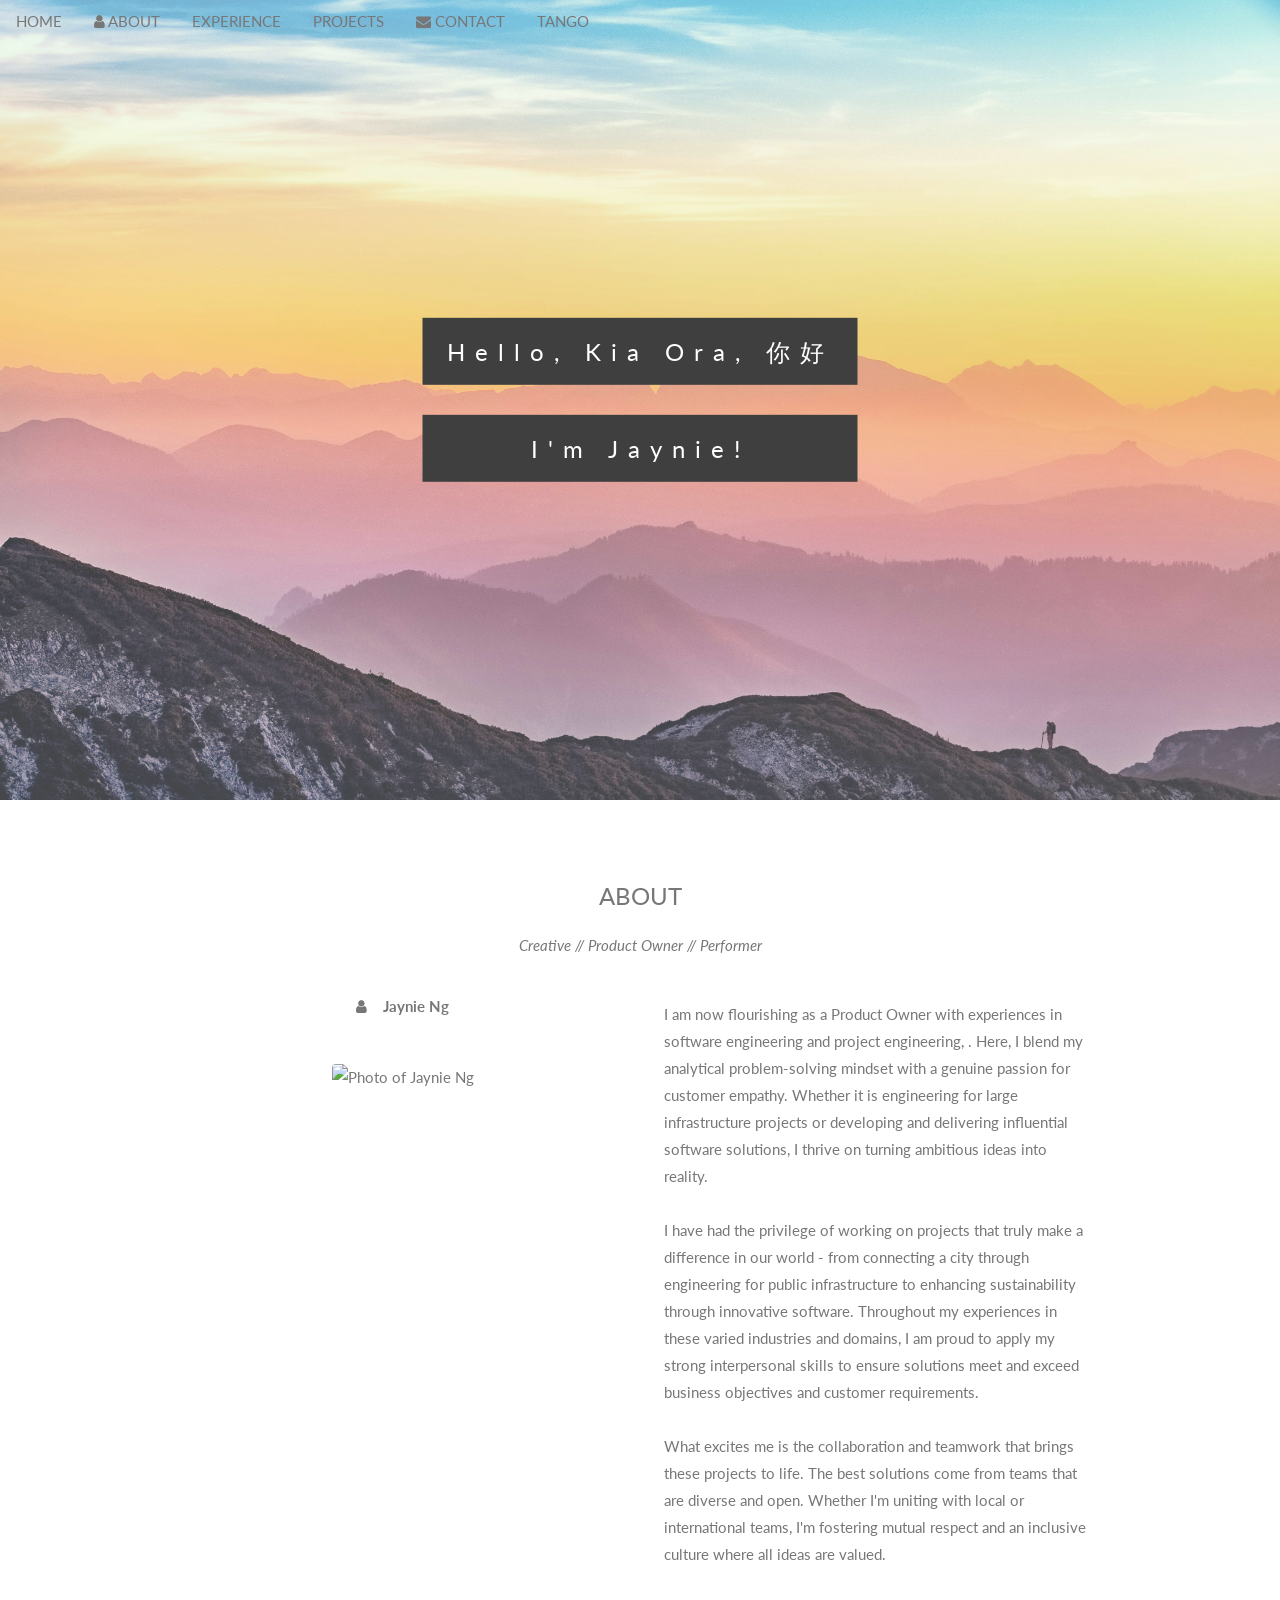
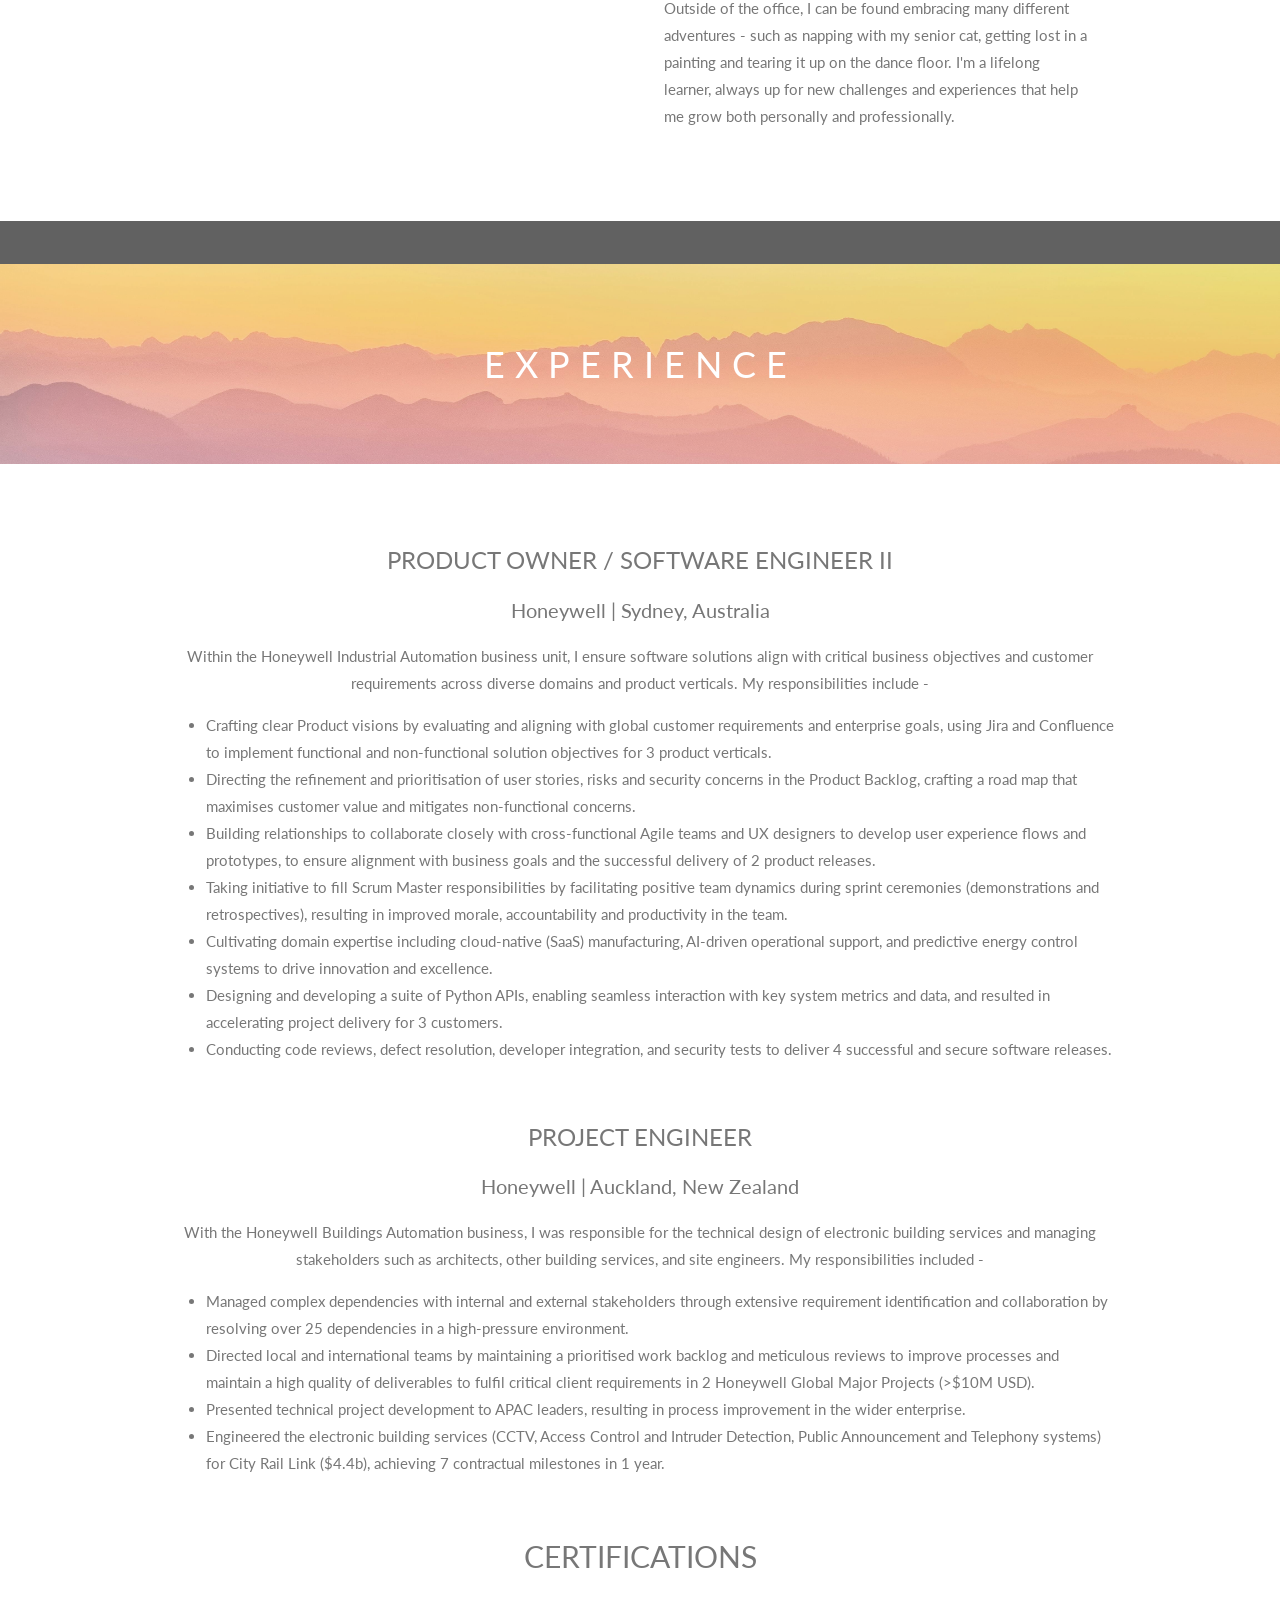
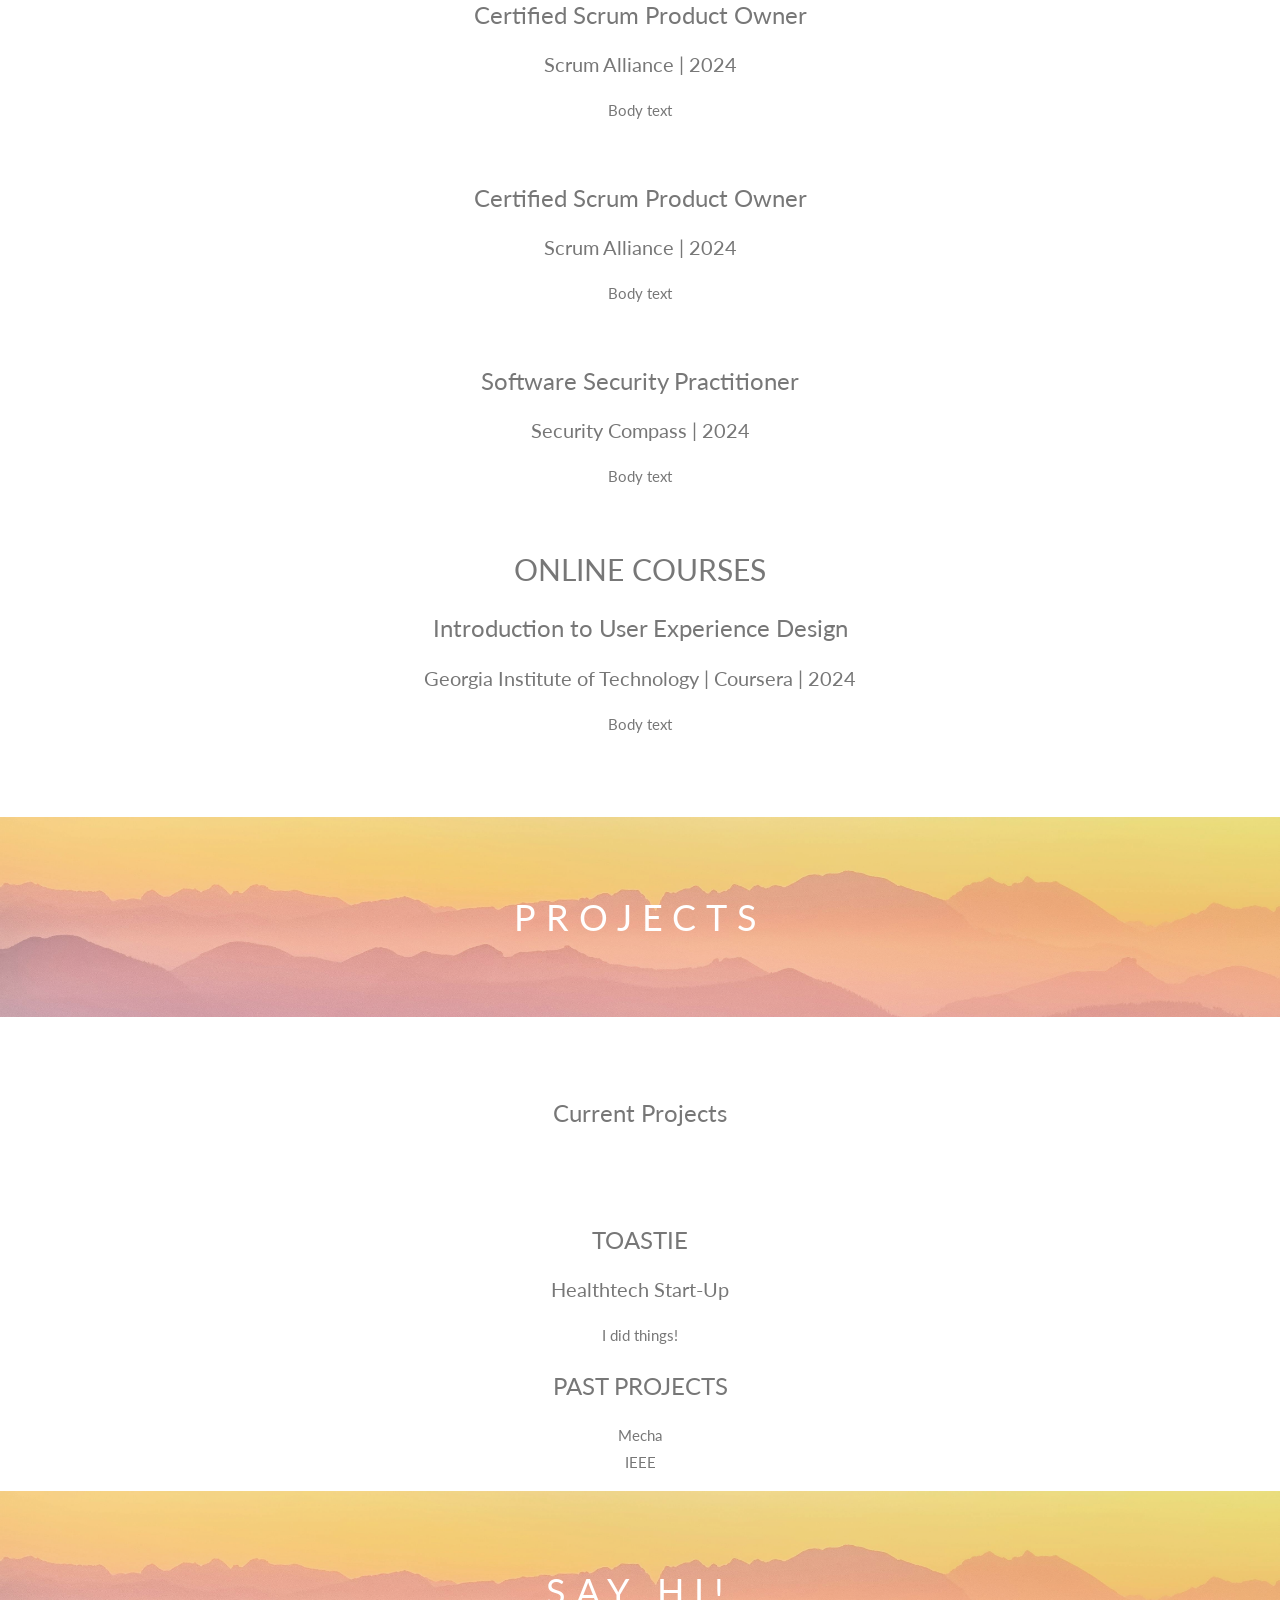
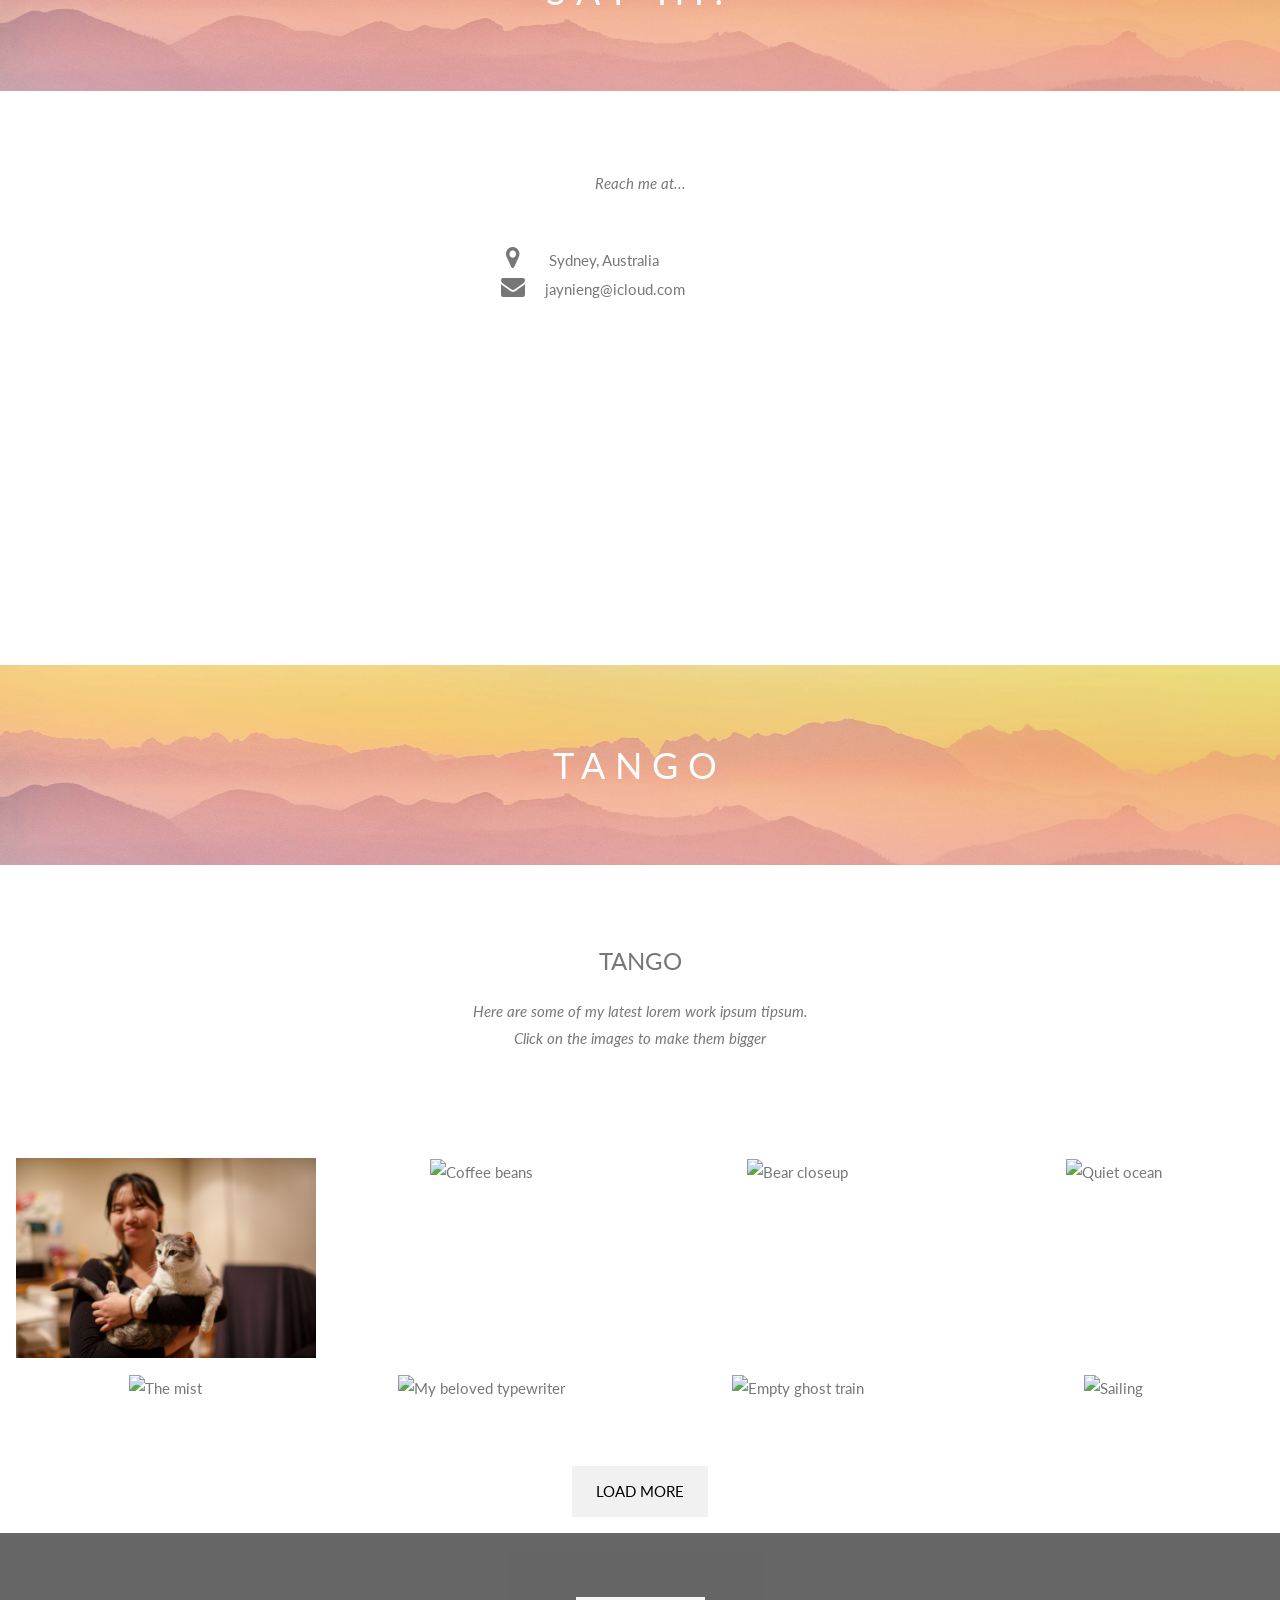
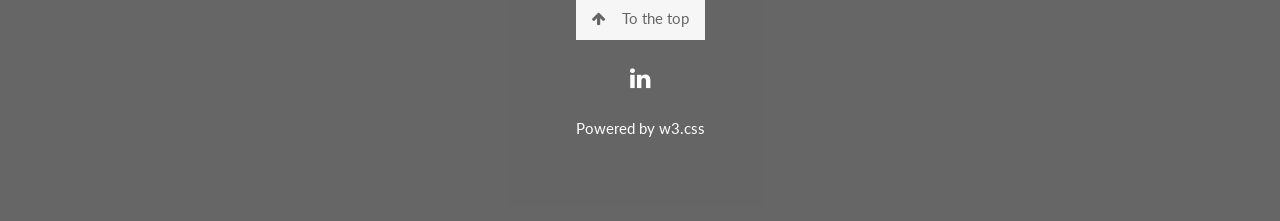
==== commit 61ebb21b: "sz" ====
--- a/index.html
+++ b/index.html
@@ -70,7 +70,7 @@
 
       .bgimg-1{
         background-attachment: scroll;
-        min-height: 400px;
+        min-height: 800px;
       }
 
       .bgimg-2,
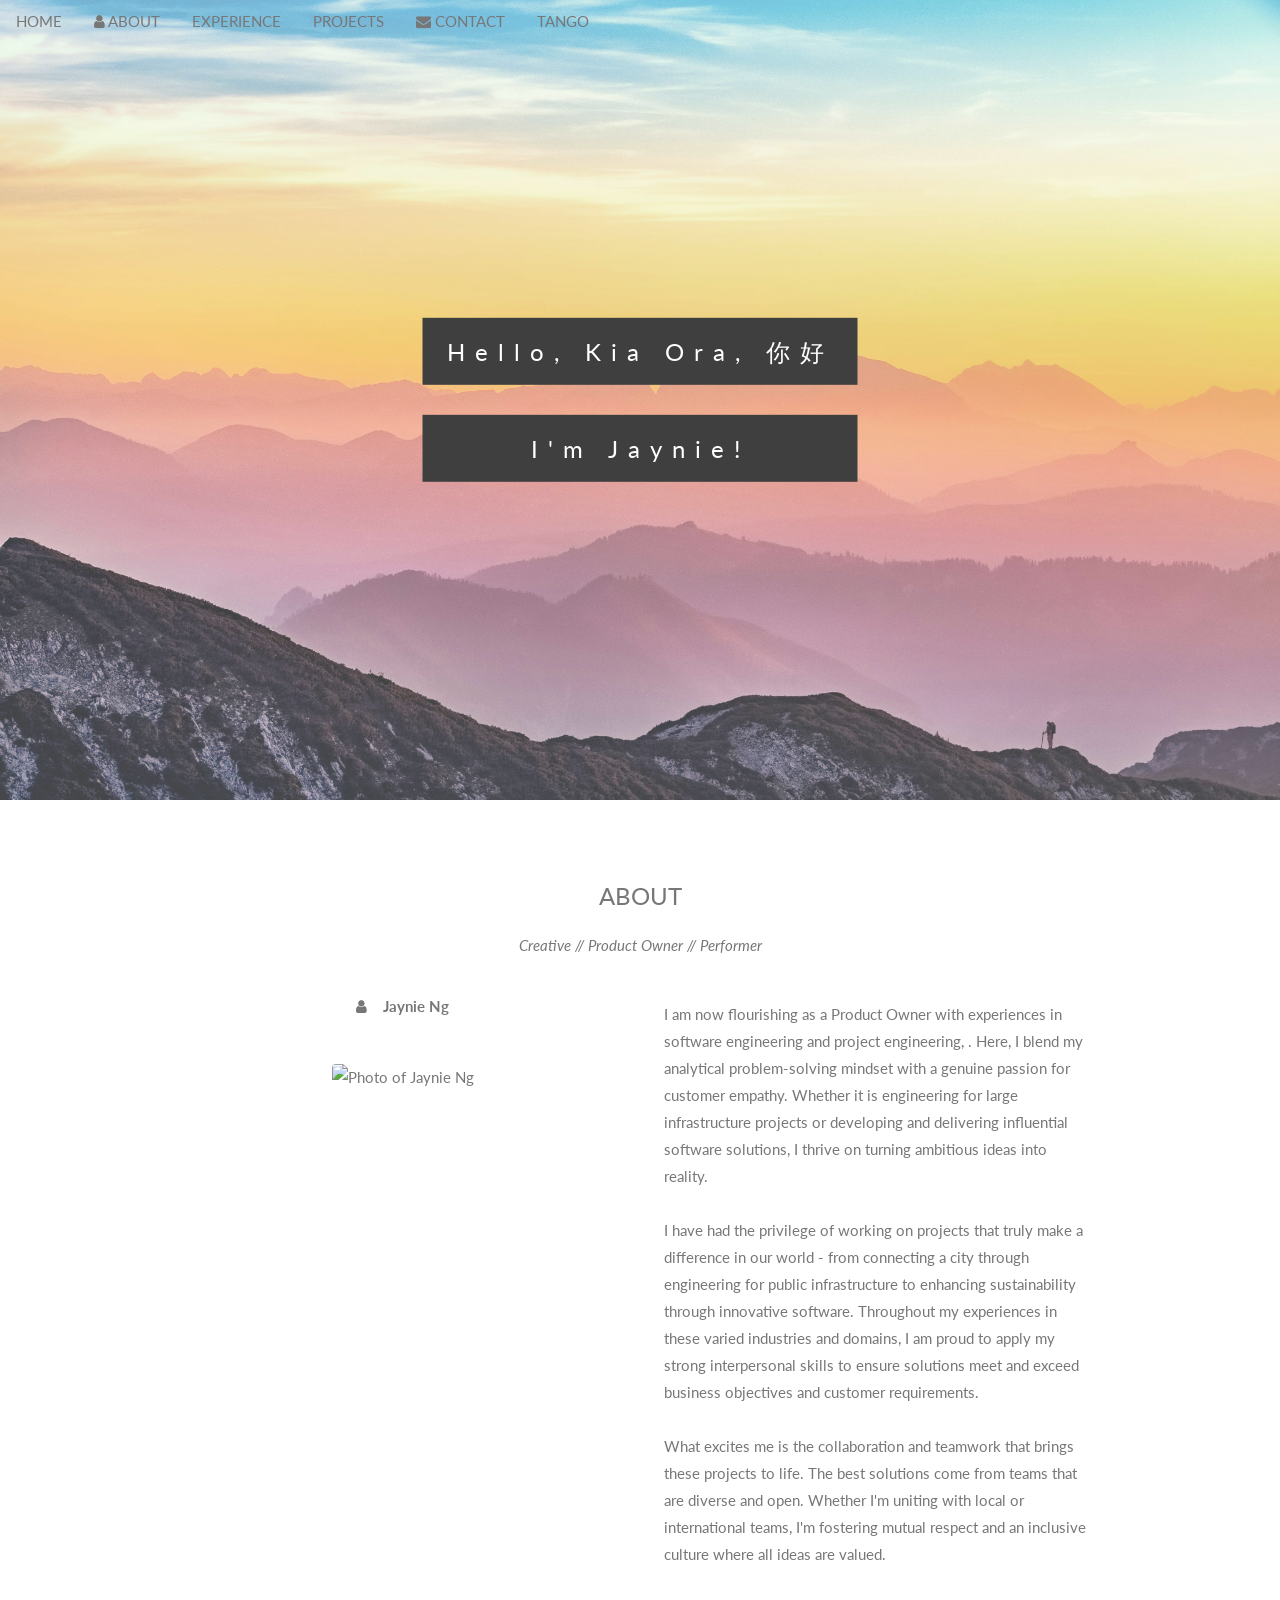
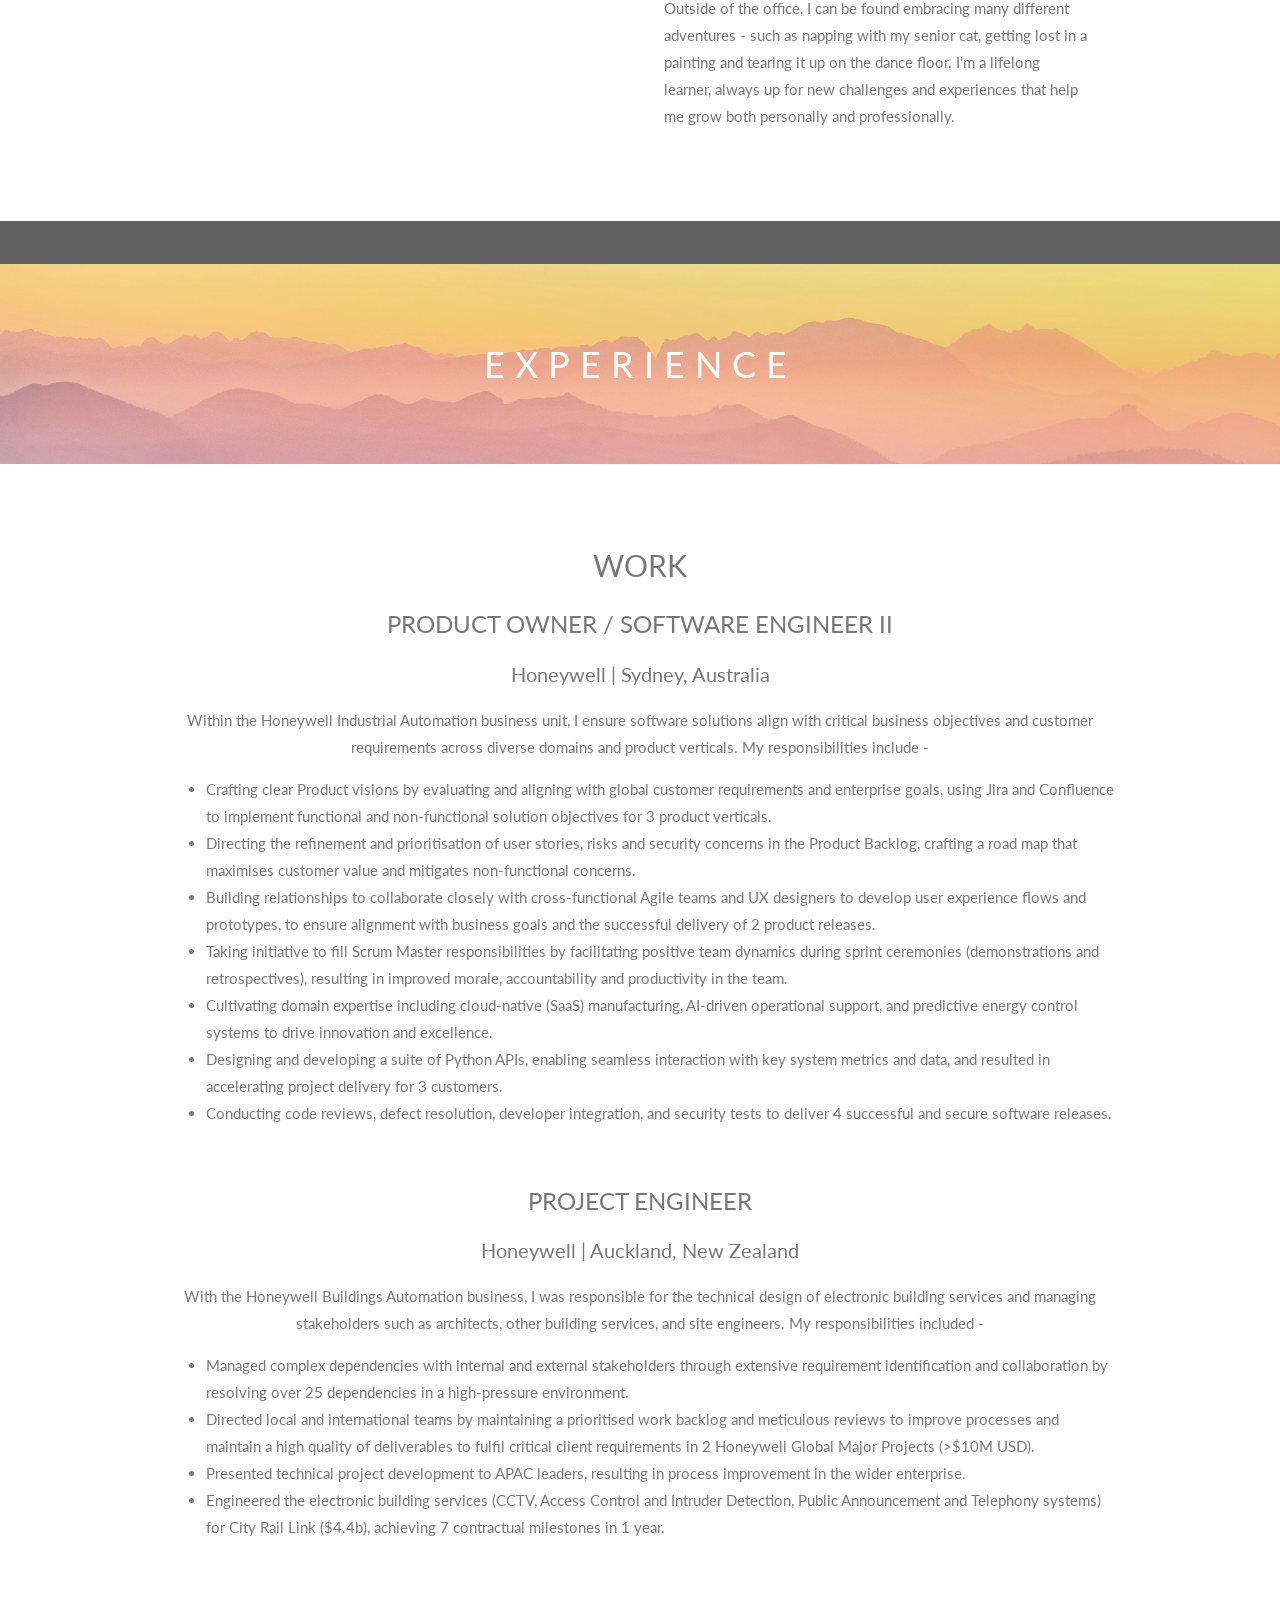
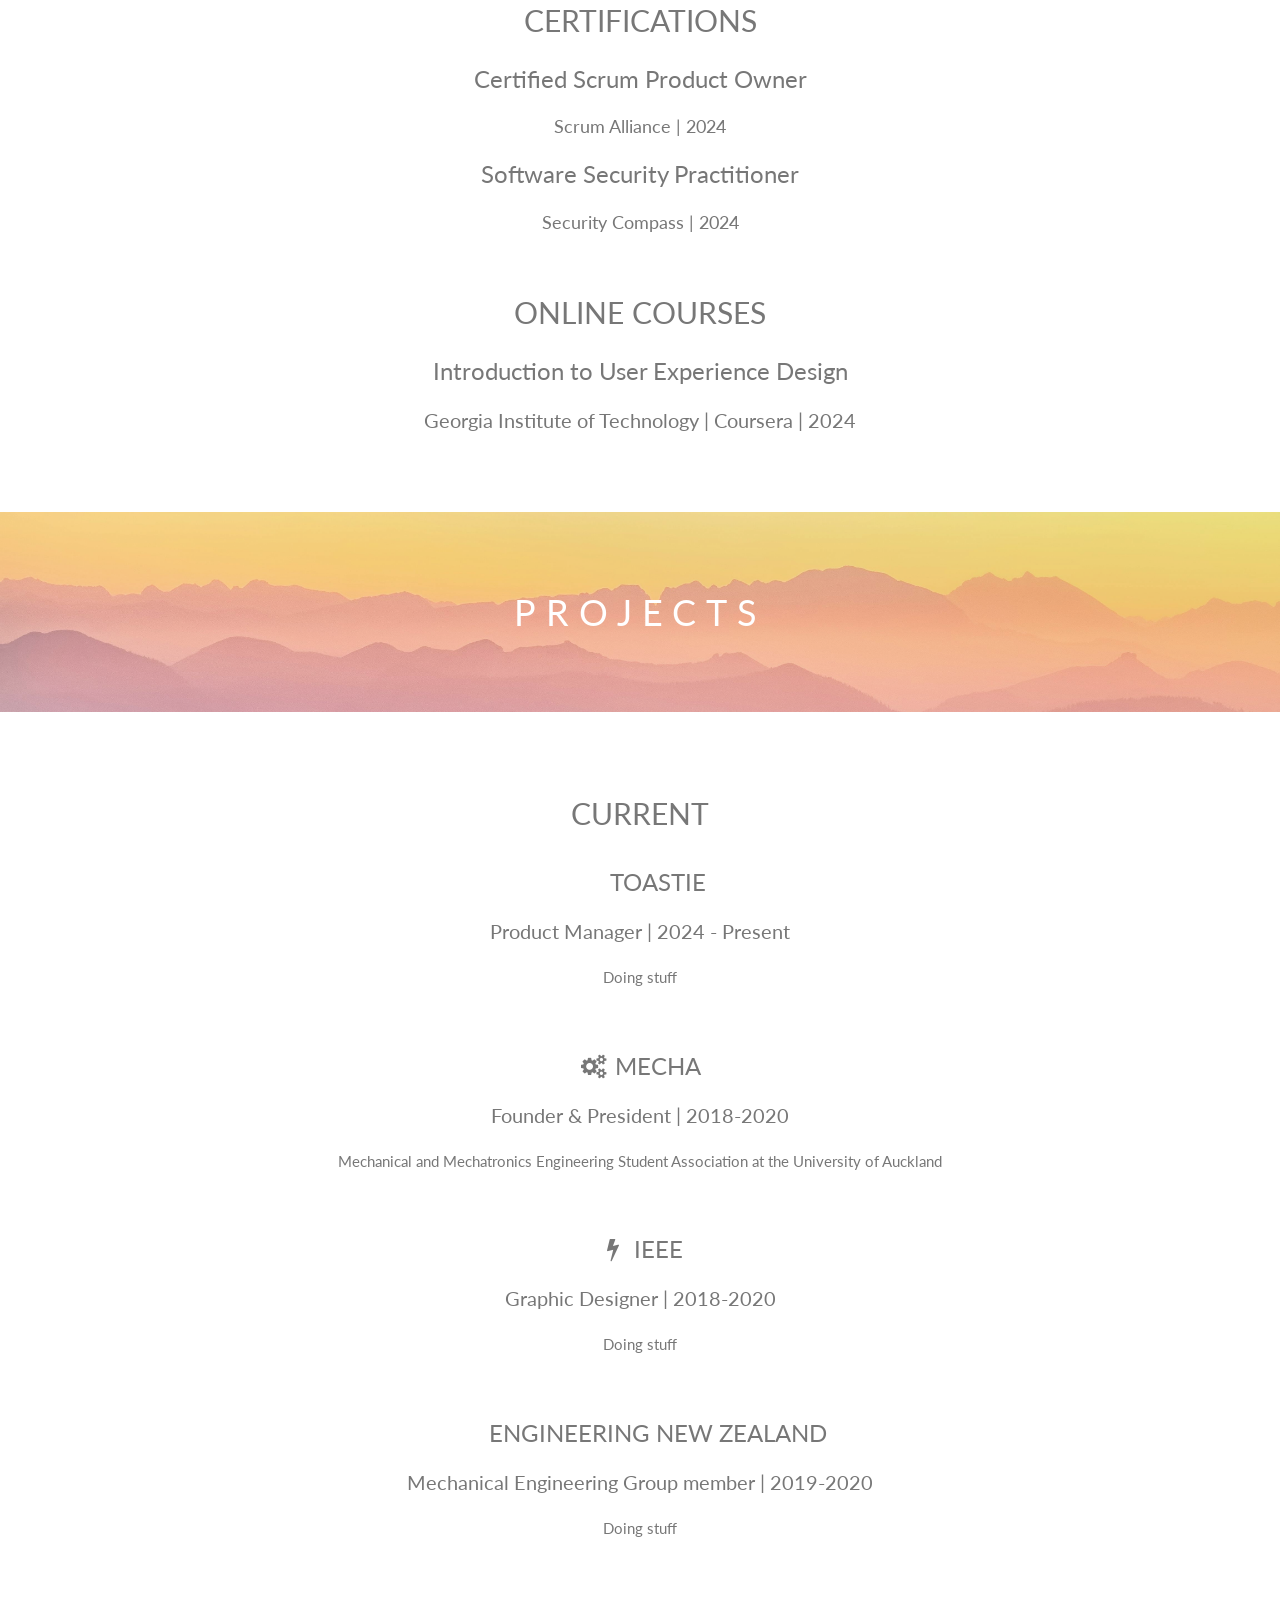
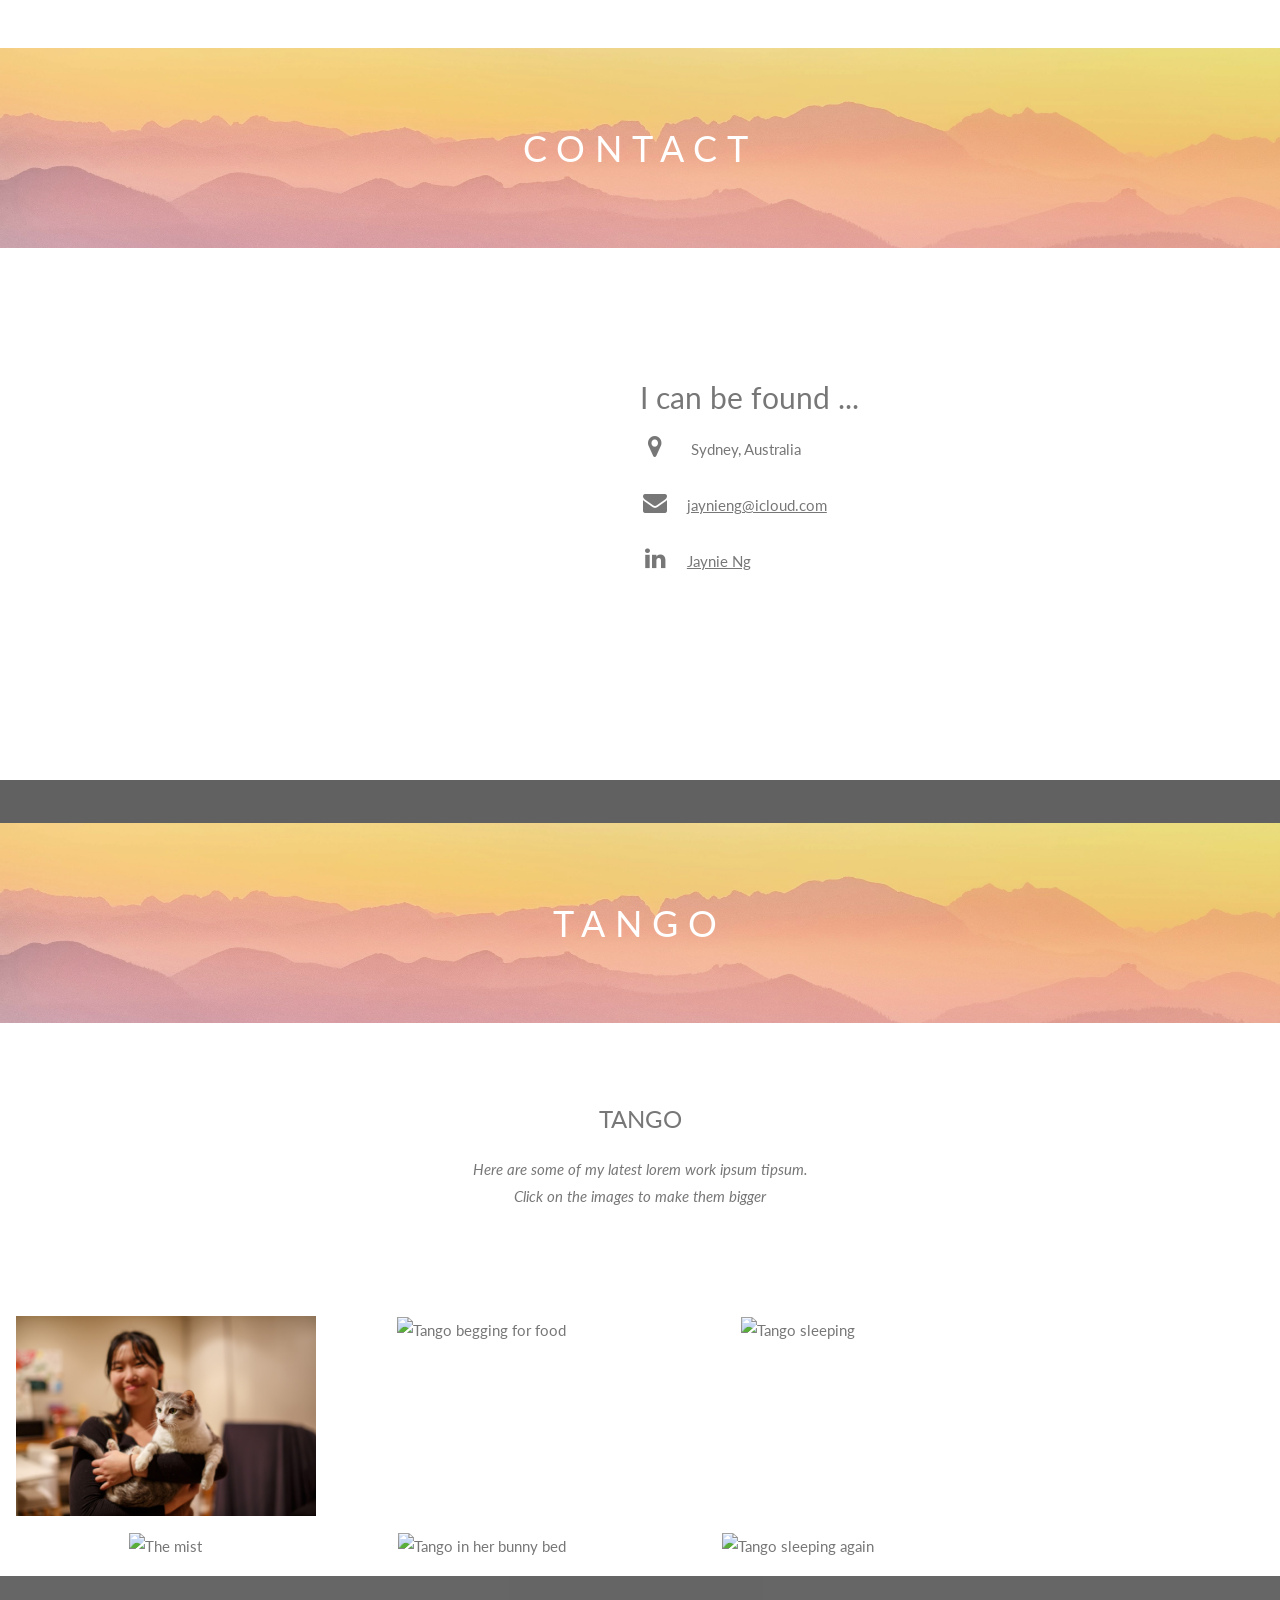
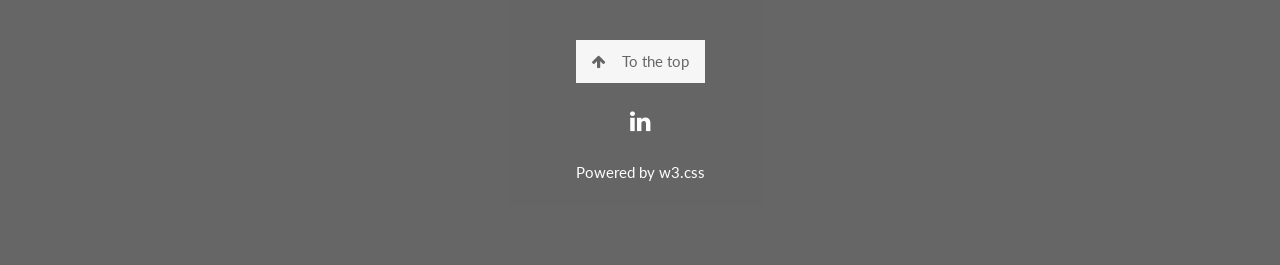
==== commit 212d2a17: "added images" ====
--- a/index.html
+++ b/index.html
@@ -68,7 +68,7 @@
     /* Turn off parallax scrolling for tablets and phones */
     @media only screen and (max-device-width: 1600px) {
 
-      .bgimg-1{
+      .bgimg-1 {
         background-attachment: scroll;
         min-height: 800px;
       }
@@ -93,7 +93,8 @@
       </a>
       <a href="#home" class="w3-bar-item w3-button"><i class="fa-solid fa-house"></i>HOME</a>
       <a href="#about" class="w3-bar-item w3-button w3-hide-small"><i class="fa fa-user"></i> ABOUT</a>
-      <a href="#experience" class="w3-bar-item w3-button w3-hide-small"><i class="fa-solid fa-mug-saucer"></i></i> EXPERIENCE</a>
+      <a href="#experience" class="w3-bar-item w3-button w3-hide-small"><i class="fa-solid fa-mug-saucer"></i></i>
+        EXPERIENCE</a>
       <a href="#projects" class="w3-bar-item w3-button w3-hide-small"><i class="fa-solid fa-lightbulb"></i> PROJECTS</a>
       <a href="#contact" class="w3-bar-item w3-button w3-hide-small"><i class="fa fa-envelope"></i> CONTACT</a>
       <a href="#tango" class="w3-bar-item w3-button w3-hide-small"><i class="fa-solid fa-cat"></i></i> TANGO</a>
@@ -112,7 +113,8 @@
   <!-- First Parallax Image with Logo Text -->
   <div class="bgimg-1 w3-display-container w3-opacity-min" id="home">
     <div class="w3-display-middle" style="white-space:nowrap;">
-      <div class="w3-center w3-padding-large w3-black w3-xlarge w3-wide w3-animate-opacity" style="margin-bottom: 30px;">
+      <div class="w3-center w3-padding-large w3-black w3-xlarge w3-wide w3-animate-opacity"
+        style="margin-bottom: 30px;">
         Hello, Kia Ora, 你好
       </div>
       <div class="w3-center w3-padding-large w3-black w3-xlarge w3-wide w3-animate-opacity">
@@ -128,30 +130,36 @@
     <div class="w3-row">
       <div class="w3-col m6 w3-center w3-padding-small">
         <p><b><i class="fa fa-user w3-margin-right"></i>Jaynie Ng</b></p><br>
-        <img src="images/portrait.jpg" 
-          class="w3-round w3-image" 
-          alt="Photo of Jaynie Ng"
-          width="500" 
-          height="333">
+        <img src="images/portrait.jpg" class="w3-round w3-image" alt="Photo of Jaynie Ng" width="500" height="333">
       </div>
 
       <div class="w3-col m6 w3-padding-large">
         <p>
-          I am now flourishing as a Product Owner with experiences in software engineering and project engineering, . Here, I blend my analytical problem-solving mindset with a genuine passion for customer empathy. Whether it is engineering for large infrastructure projects or developing and delivering influential software solutions, I thrive on turning ambitious ideas into reality. 
+          I am now flourishing as a Product Owner with experiences in software engineering and project engineering, .
+          Here, I blend my analytical problem-solving mindset with a genuine passion for customer empathy. Whether it is
+          engineering for large infrastructure projects or developing and delivering influential software solutions, I
+          thrive on turning ambitious ideas into reality.
           <br><br>
-          I have had the privilege of working on projects that truly make a difference in our world - from connecting a city through engineering for public infrastructure to enhancing sustainability through innovative software. Throughout my experiences in these varied industries and domains, I am proud to apply my strong interpersonal skills to ensure solutions meet and exceed business objectives and customer requirements. 
+          I have had the privilege of working on projects that truly make a difference in our world - from connecting a
+          city through engineering for public infrastructure to enhancing sustainability through innovative software.
+          Throughout my experiences in these varied industries and domains, I am proud to apply my strong interpersonal
+          skills to ensure solutions meet and exceed business objectives and customer requirements.
           <br><br>
-          What excites me is the collaboration and teamwork that brings these projects to life. The best solutions come from teams that are diverse and open. Whether I'm uniting with local or international teams, I'm fostering mutual respect and an inclusive culture where all ideas are valued. 
+          What excites me is the collaboration and teamwork that brings these projects to life. The best solutions come
+          from teams that are diverse and open. Whether I'm uniting with local or international teams, I'm fostering
+          mutual respect and an inclusive culture where all ideas are valued.
           <br><br>
-          Outside of the office, I can be found embracing many different adventures - such as napping with my senior cat, getting lost in a painting and tearing it up on the dance floor. I'm a lifelong learner, always up for new challenges and experiences that help me grow both personally and professionally.
-        </p>
-      </div>
-    </div>
-  </div>
-
-    <!-- Metrics -->
-
-    <!-- <p class="w3-large w3-center w3-padding-16">Im really good at:</p>
+          Outside of the office, I can be found embracing many different adventures - such as napping with my senior
+          cat, getting lost in a painting and tearing it up on the dance floor. I'm a lifelong learner, always up for
+          new challenges and experiences that help me grow both personally and professionally.
+        </p>
+      </div>
+    </div>
+  </div>
+
+  <!-- Metrics -->
+
+  <!-- <p class="w3-large w3-center w3-padding-16">Im really good at:</p>
     <p class="w3-wide"><i class="fa fa-camera"></i>Photography</p>
     <div class="w3-light-grey">
       <div class="w3-container w3-padding-small w3-dark-grey w3-center" style="width:90%">90%</div>
@@ -164,8 +172,8 @@
     <div class="w3-light-grey">
       <div class="w3-container w3-padding-small w3-dark-grey w3-center" style="width:75%">75%</div>
     </div> -->
-  
-  
+
+
   <!-- <div class="w3-row w3-center w3-dark-grey w3-padding-16">
     <div class="w3-quarter w3-section">
       <span class="w3-xlarge">14+</span><br>
@@ -184,7 +192,7 @@
       Meetings
     </div>
   </div> -->
-  
+
   <div class="w3-row w3-dark-grey">
     <span class="w3-xlarge"></span><br>
   </div>
@@ -199,60 +207,70 @@
   </div>
 
   <!-- Container (Experience Section) -->
-  <div class="w3-content w3-container w3-padding-64" >
+  <div class="w3-content w3-container w3-padding-64">
+    <h2 class="w3-center">WORK</h2>
     <h3 class="w3-center">PRODUCT OWNER / SOFTWARE ENGINEER II</h3>
     <h4 class="w3-center">Honeywell | Sydney, Australia</h3>
-    <p class="w3-center">
-      Within the Honeywell Industrial Automation business unit, I ensure software solutions align with critical business objectives and customer requirements across diverse domains and product verticals. My responsibilities include -
+      <p class="w3-center">
+        Within the Honeywell Industrial Automation business unit, I ensure software solutions align with critical
+        business objectives and customer requirements across diverse domains and product verticals. My responsibilities
+        include -
       <ul>
-        <li>Crafting clear Product visions by evaluating and aligning with global customer requirements and enterprise goals, using Jira and Confluence to implement functional and non-functional solution objectives for 3 product verticals.</li>
-        <li>Directing the refinement and prioritisation of user stories, risks and security concerns in the Product Backlog, crafting a road map that maximises customer value and mitigates non-functional concerns.</li>
-        <li>Building relationships to collaborate closely with cross-functional Agile teams and UX designers to develop user experience flows and prototypes, to ensure alignment with business goals and the successful delivery of 2 product releases.</li>
-        <li>Taking initiative to fill Scrum Master responsibilities by facilitating positive team dynamics during sprint ceremonies (demonstrations and retrospectives), resulting in improved morale, accountability and productivity in the team.</li>
-        <li>Cultivating domain expertise including cloud-native (SaaS) manufacturing, AI-driven operational support, and predictive energy control systems to drive innovation and excellence.</li>
-        <li>Designing and developing a suite of Python APIs, enabling seamless interaction with key system metrics and data, and resulted in accelerating project delivery for 3 customers.</li>
-        <li>Conducting code reviews, defect resolution, developer integration, and security tests to deliver 4 successful and secure software releases.</li>
+        <li>Crafting clear Product visions by evaluating and aligning with global customer requirements and enterprise
+          goals, using Jira and Confluence to implement functional and non-functional solution objectives for 3 product
+          verticals.</li>
+        <li>Directing the refinement and prioritisation of user stories, risks and security concerns in the Product
+          Backlog, crafting a road map that maximises customer value and mitigates non-functional concerns.</li>
+        <li>Building relationships to collaborate closely with cross-functional Agile teams and UX designers to develop
+          user experience flows and prototypes, to ensure alignment with business goals and the successful delivery of 2
+          product releases.</li>
+        <li>Taking initiative to fill Scrum Master responsibilities by facilitating positive team dynamics during sprint
+          ceremonies (demonstrations and retrospectives), resulting in improved morale, accountability and productivity
+          in the team.</li>
+        <li>Cultivating domain expertise including cloud-native (SaaS) manufacturing, AI-driven operational support, and
+          predictive energy control systems to drive innovation and excellence.</li>
+        <li>Designing and developing a suite of Python APIs, enabling seamless interaction with key system metrics and
+          data, and resulted in accelerating project delivery for 3 customers.</li>
+        <li>Conducting code reviews, defect resolution, developer integration, and security tests to deliver 4
+          successful and secure software releases.</li>
       </ul>
-    </p>
-    <br>
-    <h3 class="w3-center">PROJECT ENGINEER</h3>
-    <h4 class="w3-center">Honeywell | Auckland, New Zealand</h3>
-    <p class="w3-center">
-      With the Honeywell Buildings Automation business, I was responsible for the technical design of electronic building services and managing stakeholders such as architects, other building services, and site engineers. My responsibilities included -
-      <ul>
-        <li>Managed complex dependencies with internal and external stakeholders through extensive requirement identification and collaboration by resolving over 25 dependencies in a high-pressure environment.</li>
-        <li>Directed local and international teams by maintaining a prioritised work backlog and meticulous reviews to improve processes and maintain a high quality of deliverables to fulfil critical client requirements in 2 Honeywell Global Major Projects (>$10M USD).</li>
-        <li>Presented technical project development to APAC leaders, resulting in process improvement in the wider enterprise.</li>
-        <li>Engineered the electronic building services (CCTV, Access Control and Intruder Detection, Public Announcement and Telephony systems) for City Rail Link ($4.4b), achieving 7 contractual milestones in 1 year.</li>
-      </ul>
-    </p>
-    <br>
-    <h2 class="w3-center">CERTIFICATIONS</h2>
-    <h3 class="w3-center">Certified Scrum Product Owner</h3>
-    <h4 class="w3-center">Scrum Alliance | 2024</h3>
-    <p class="w3-center">
-      Body text
-    </p>
-    <br>
-    <h3 class="w3-center">Certified Scrum Product Owner</h3>
-    <h4 class="w3-center">Scrum Alliance | 2024</h3>
-    <p class="w3-center">
-      Body text
-    </p>
-    <br>
-    <h3 class="w3-center">Software Security Practitioner</h3>
-    <h4 class="w3-center">Security Compass | 2024</h3>
-    <p class="w3-center">
-      Body text
-    </p>
-    <br>
-    <h2 class="w3-center">ONLINE COURSES</h2>
-    <h3 class="w3-center">Introduction to User Experience Design</h3>
-    <h4 class="w3-center">Georgia Institute of Technology | Coursera | 2024</h3>
-    <p class="w3-center">
-      Body text
-    </p>
-  </div>  
+      </p>
+      <br>
+      <h3 class="w3-center">PROJECT ENGINEER</h3>
+      <h4 class="w3-center">Honeywell | Auckland, New Zealand</h3>
+        <p class="w3-center">
+          With the Honeywell Buildings Automation business, I was responsible for the technical design of electronic
+          building services and managing stakeholders such as architects, other building services, and site engineers.
+          My responsibilities included -
+        <ul>
+          <li>Managed complex dependencies with internal and external stakeholders through extensive requirement
+            identification and collaboration by resolving over 25 dependencies in a high-pressure environment.</li>
+          <li>Directed local and international teams by maintaining a prioritised work backlog and meticulous reviews to
+            improve processes and maintain a high quality of deliverables to fulfil critical client requirements in 2
+            Honeywell Global Major Projects (>$10M USD).</li>
+          <li>Presented technical project development to APAC leaders, resulting in process improvement in the wider
+            enterprise.</li>
+          <li>Engineered the electronic building services (CCTV, Access Control and Intruder Detection, Public
+            Announcement and Telephony systems) for City Rail Link ($4.4b), achieving 7 contractual milestones in 1
+            year.</li>
+        </ul>
+        </p>
+        <br>
+        <h2 class="w3-center">CERTIFICATIONS</h2>
+
+        <h3 class="w3-center">Certified Scrum Product Owner</h3>
+        <h5 class="w3-center">Scrum Alliance | 2024</h5>
+
+        <h3 class="w3-center">Software Security Practitioner</h3>
+        <h5 class="w3-center">Security Compass | 2024</h5>
+        <br>
+
+        <h2 class="w3-center">ONLINE COURSES</h2>
+
+        <h3 class="w3-center">Introduction to User Experience Design</h3>
+        <h4 class="w3-center">Georgia Institute of Technology | Coursera | 2024</h5>
+
+  </div>
 
 
   <!-- Projects -->
@@ -265,49 +283,94 @@
   </div>
 
   <!-- Container (Projects Section) -->
-  <div class="w3-content w3-container w3-padding-64" >
-    <h3 class="w3-center">Current Projects</h3>
-  </div>
-
-  <h3 class="w3-center">TOASTIE</h3>
-    <h4 class="w3-center">Healthtech Start-Up</h3>
-    <p class="w3-center">
-      I did things!
-    </p>
-
-    <h3 class="w3-center">PAST PROJECTS</h3>
-    <p class="w3-center">
-      Mecha
-      <br>
-      IEEE
-    </p>
-  
+  <div class="w3-content w3-container w3-padding-64">
+    <h2 class="w3-center">CURRENT</h2>
+    <div class="w3-container">
+      <h3 class="w3-center"> 
+        <a href="https://toastie.au/" target="_blank">
+          <i class="fa fa-bread-slice fa-fw w3-hover-text-black"></a></i>
+        TOASTIE</h3>
+      <h4 class="w3-center">Product Manager | 2024 - Present</h3>
+        <p class="w3-center">
+          Doing stuff
+        </p>
+    </div>
+    <br>
+    <div class="w3-container">
+      <h3 class="w3-center"> 
+        <a href="https://mechauoa.com/" target="_blank">
+          <i class="fa fa-gears fa-fw w3-hover-text-black"></a></i>
+        MECHA</h3>
+      <h4 class="w3-center">Founder & President | 2018-2020</h3>
+        <p class="w3-center">
+          Mechanical and Mechatronics Engineering Student Association at the University of Auckland
+        </p>
+    </div>
+    <br>
+    <div class="w3-container">
+      <h3 class="w3-center"> 
+        <a href="https://ieeenorth.org.nz/student-activities/university-of-auckland-student-branch/" target="_blank">
+          <i class="fa fa-bolt fa-fw w3-hover-text-black"></a></i>
+        IEEE</h3>
+      <h4 class="w3-center">Graphic Designer | 2018-2020</h3>
+        <p class="w3-center">
+          Doing stuff
+        </p>
+    </div>
+    <br>
+    <div class="w3-container">
+      <h3 class="w3-center"> 
+        <a href="https://www.mechanical-engineering-group.org.nz/" target="_blank">
+          <i class="fa fa-user-group fa-fw w3-hover-text-black"></a></i>
+        ENGINEERING NEW ZEALAND</h3>
+      <h4 class="w3-center">Mechanical Engineering Group member | 2019-2020</h3>
+        <p class="w3-center">
+          Doing stuff
+        </p>
+    </div>
+    <br>
+  </div>
+
+
+
+
   </div>
 
   <!-- Parallax Image with Text -->
   <div class="bgimg-3 w3-display-container w3-opacity-min" id="contact">
     <div class="w3-display-middle">
-      <span class="w3-xxlarge w3-text-white w3-wide">SAY HI!</span>
+      <span class="w3-xxlarge w3-text-white w3-wide">CONTACT</span>
     </div>
   </div>
 
   <!-- Container (Contact Section) -->
-  <div class="w3-content w3-container w3-padding-64" >
-    <p class="w3-center"><em>Reach me at...</em></p>
-
+  <div class="w3-content w3-container w3-padding-64">
     <div class="w3-row w3-padding-32 w3-section">
-      <div class="w3-col m4 w3-container">
-        <iframe src="https://www.google.com/maps/embed?pb=!1m18!1m12!1m3!1d424146.7164354809!2d150.6016460813578!3d-33.84723308923659!2m3!1f0!2f0!3f0!3m2!1i1024!2i768!4f13.1!3m3!1m2!1s0x6b129838f39a743f%3A0x3017d681632a850!2sSydney%20NSW!5e0!3m2!1sen!2sau!4v1723809263830!5m2!1sen!2sau" width="400" height="300" style="border:2px;" allowfullscreen="" loading="lazy" referrerpolicy="no-referrer-when-downgrade"></iframe>
-      </div>
-      <div class="w3-col m4 w3-container">
-        <div class="w3-col">
-          <i class="fa fa-map-marker fa-fw w3-hover-text-black w3-xlarge w3-margin-right"></i> Sydney, Australia<br>
-          <i class="fa fa-envelope fa-fw w3-hover-text-black w3-xlarge w3-margin-right"></i>jaynieng@icloud.com<br>
-        </div>
-      </div>
-    </div>
-  </div>
-
+      <div class="w3-col m6 w3-container w3-center">
+        <iframe
+          src="https://www.google.com/maps/embed?pb=!1m18!1m12!1m3!1d424146.7164354809!2d150.6016460813578!3d-33.84723308923659!2m3!1f0!2f0!3f0!3m2!1i1024!2i768!4f13.1!3m3!1m2!1s0x6b129838f39a743f%3A0x3017d681632a850!2sSydney%20NSW!5e0!3m2!1sen!2sau!4v1723809263830!5m2!1sen!2sau"
+          width="400" height="300" style="border:2px;" allowfullscreen="" loading="lazy"
+          referrerpolicy="no-referrer-when-downgrade"></iframe>
+      </div>
+      <div class="Say hi!">
+        <h2> I can be found ...</h2>
+        <i class="fa fa-map-marker fa-fw w3-hover-text-black w3-xlarge w3-margin-right"></i> Sydney, Australia<br>
+        <br>
+        <a href="mailto:jaynieng@icloud.com" target="_blank"> <i
+            class="fa fa-envelope fa-fw w3-hover-text-black w3-xlarge w3-margin-right"></i>jaynieng@icloud.com<br>
+        </a>
+        <br>
+        <a href="https://www.linkedin.com/in/jaynieng" target="_blank">
+          <i class="fa fa-linkedin w3-hover-opacity fa-fw w3-hover-text-black w3-xlarge w3-margin-right"></i>Jaynie
+          Ng<br>
+        </a>
+      </div>
+    </div>
+  </div>
+
+  <div class="w3-row w3-dark-grey">
+    <span class="w3-xlarge"></span><br>
+  </div>
 
   <!-- Parallax Image with Text -->
   <div class="bgimg-3 w3-display-container w3-opacity-min" id="tango">
@@ -317,9 +380,10 @@
   </div>
 
   <!-- Container (Tango Section) -->
-  <div class="w3-content w3-container w3-padding-64" >
+  <div class="w3-content w3-container w3-padding-64">
     <h3 class="w3-center">TANGO</h3>
-    <p class="w3-center"><em>Here are some of my latest lorem work ipsum tipsum.<br> Click on the images to make them
+    <p class="w3-center"><em>Here are some of my latest lorem work ipsum tipsum.<br> Click on the images to make
+        them
         bigger</em></p><br>
   </div>
 
@@ -327,57 +391,48 @@
   <div class="w3-row-padding w3-center">
     <div class="w3-col m3">
       <img src="images/tango.jpeg" style="width:100%" onclick="onClick(this)" class="w3-hover-opacity"
-        alt="The mist over the mountains">
-    </div>
-
-    <div class="w3-col m3">
-      <img src="/w3images/p2.jpg" style="width:100%" onclick="onClick(this)" class="w3-hover-opacity"
-        alt="Coffee beans">
-    </div>
-
-    <div class="w3-col m3">
-      <img src="/w3images/p3.jpg" style="width:100%" onclick="onClick(this)" class="w3-hover-opacity"
-        alt="Bear closeup">
-    </div>
-
-    <div class="w3-col m3">
-      <img src="/w3images/p4.jpg" style="width:100%" onclick="onClick(this)" class="w3-hover-opacity"
-        alt="Quiet ocean">
-    </div>
+        alt="Tango and Jaynie">
+    </div>
+
+    <div class="w3-col m3">
+      <img src="images/tango2.jpeg" style="width:100%" onclick="onClick(this)" class="w3-hover-opacity"
+        alt="Tango begging for food">
+    </div>
+
+    <div class="w3-col m3">
+      <img src="images/tango3.jpeg" style="width:100%" onclick="onClick(this)" class="w3-hover-opacity"
+        alt="Tango sleeping">
+    </div>
+
   </div>
 
   <div class="w3-row-padding w3-center w3-section">
     <div class="w3-col m3">
-      <img src="/w3images/p5.jpg" style="width:100%" onclick="onClick(this)" class="w3-hover-opacity" alt="The mist">
-    </div>
-
-    <div class="w3-col m3">
-      <img src="/w3images/p6.jpg" style="width:100%" onclick="onClick(this)" class="w3-hover-opacity"
-        alt="My beloved typewriter">
-    </div>
-
-    <div class="w3-col m3">
-      <img src="/w3images/p7.jpg" style="width:100%" onclick="onClick(this)" class="w3-hover-opacity"
-        alt="Empty ghost train">
-    </div>
-
-    <div class="w3-col m3">
-      <img src="/w3images/p8.jpg" style="width:100%" onclick="onClick(this)" class="w3-hover-opacity" alt="Sailing">
-    </div>
-    <button class="w3-button w3-padding-large w3-light-grey" style="margin-top:64px">LOAD MORE</button>
-  </div>
-
-
-
-<!-- Modal for full size images on click-->
-<div id="modal01" class="w3-modal w3-black" onclick="this.style.display='none'">
-  <span class="w3-button w3-large w3-black w3-display-topright" title="Close Modal Image"><i
-      class="fa fa-remove"></i></span>
-  <div class="w3-modal-content w3-animate-zoom w3-center w3-transparent w3-padding-64">
-    <img id="img01" class="w3-image">
-    <p id="caption" class="w3-opacity w3-large"></p>
-  </div>
-</div>
+      <img src="Tango mid-meow" style="width:100%" onclick="onClick(this)" class="w3-hover-opacity" alt="The mist">
+    </div>
+
+    <div class="w3-col m3">
+      <img src="/images/tango5.jpeg" style="width:100%" onclick="onClick(this)" class="w3-hover-opacity"
+        alt="Tango in her bunny bed">
+    </div>
+
+    <div class="w3-col m3">
+      <img src="images/tango6.jpeg" style="width:100%" onclick="onClick(this)" class="w3-hover-opacity"
+        alt="Tango sleeping again">
+    </div>
+  </div>
+
+
+
+  <!-- Modal for full size images on click-->
+  <div id="modal01" class="w3-modal w3-black" onclick="this.style.display='none'">
+    <span class="w3-button w3-large w3-black w3-display-topright" title="Close Modal Image"><i
+        class="fa fa-remove"></i></span>
+    <div class="w3-modal-content w3-animate-zoom w3-center w3-transparent w3-padding-64">
+      <img id="img01" class="w3-image">
+      <p id="caption" class="w3-opacity w3-large"></p>
+    </div>
+  </div>
 
   <!-- Footer -->
   <footer class="w3-center w3-black w3-padding-64 w3-opacity w3-hover-opacity-off">
@@ -389,8 +444,7 @@
         </a>
       </div>
     </div>
-    <p>Powered by <a title="W3.CSS" target="_blank"
-        class="w3-hover-text-green">w3.css</a></p>
+    <p>Powered by <a title="W3.CSS" target="_blank" class="w3-hover-text-green">w3.css</a></p>
   </footer>
 
   <script>
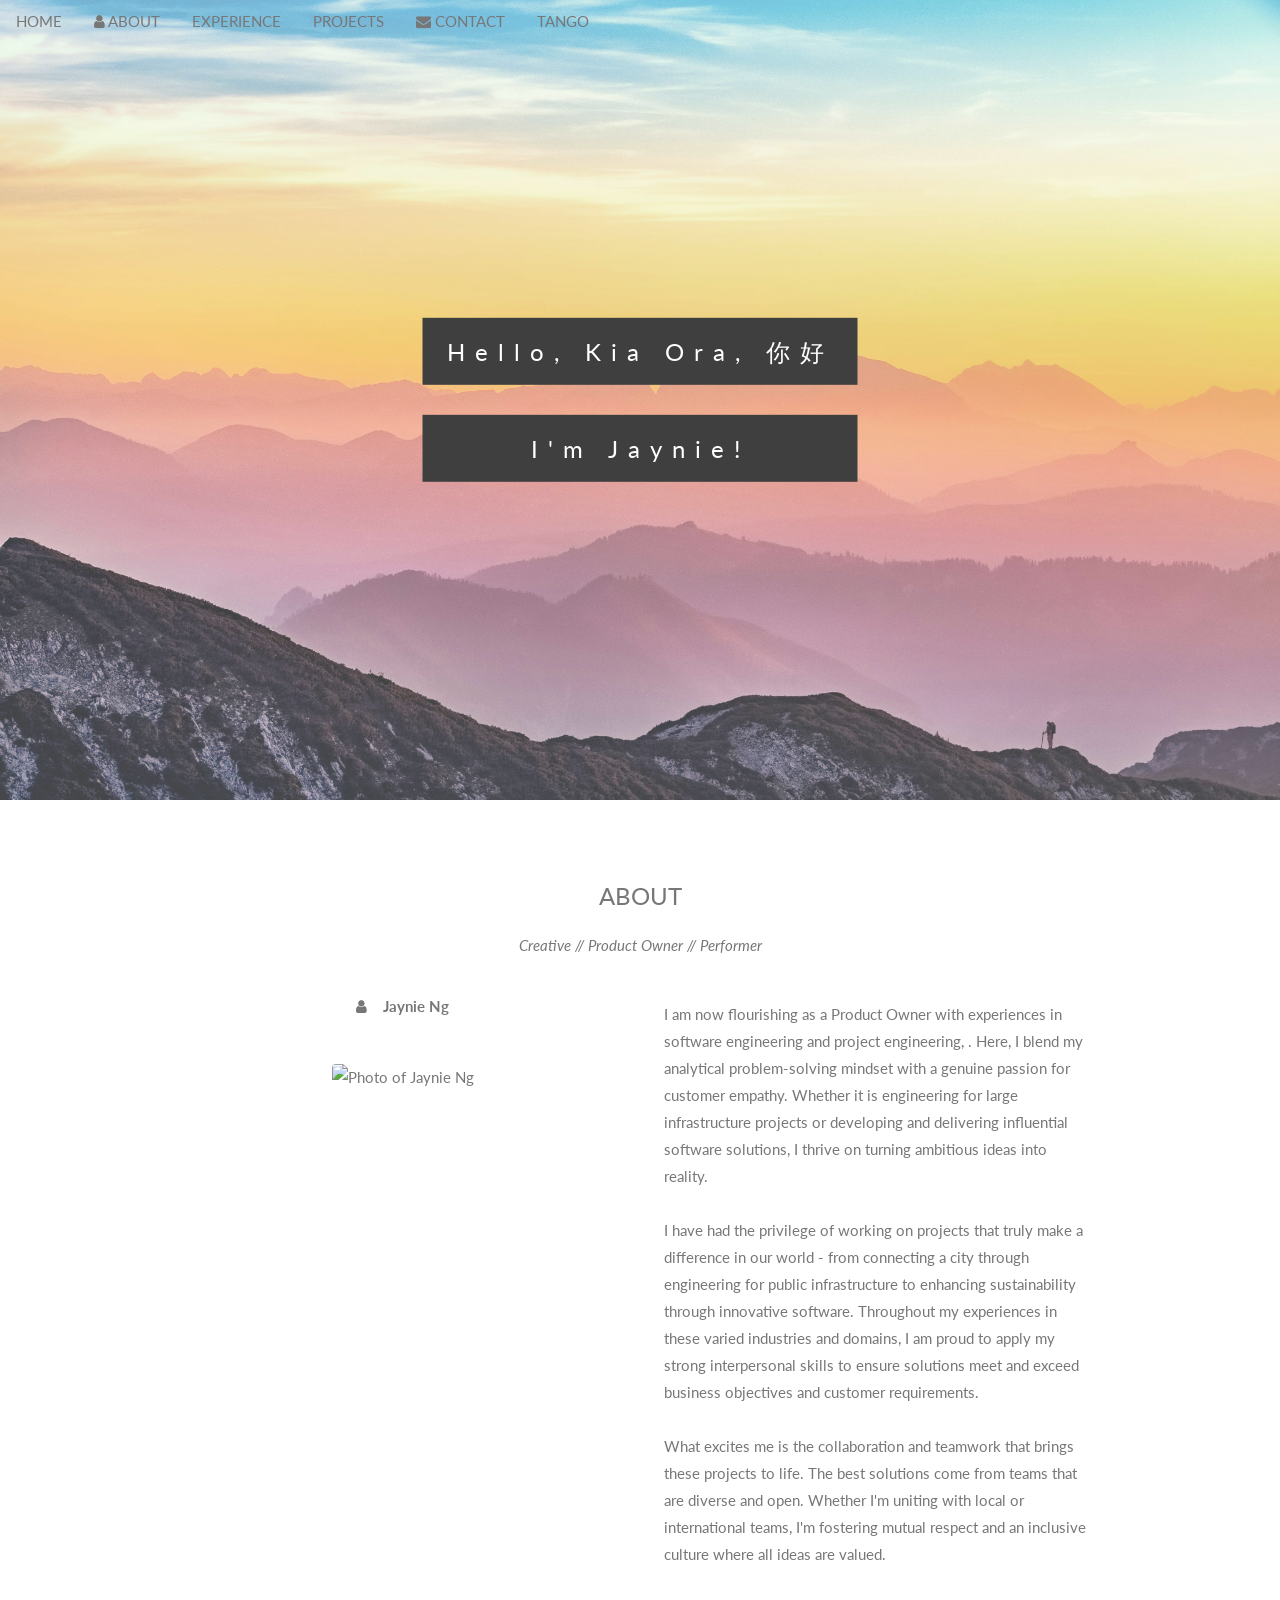
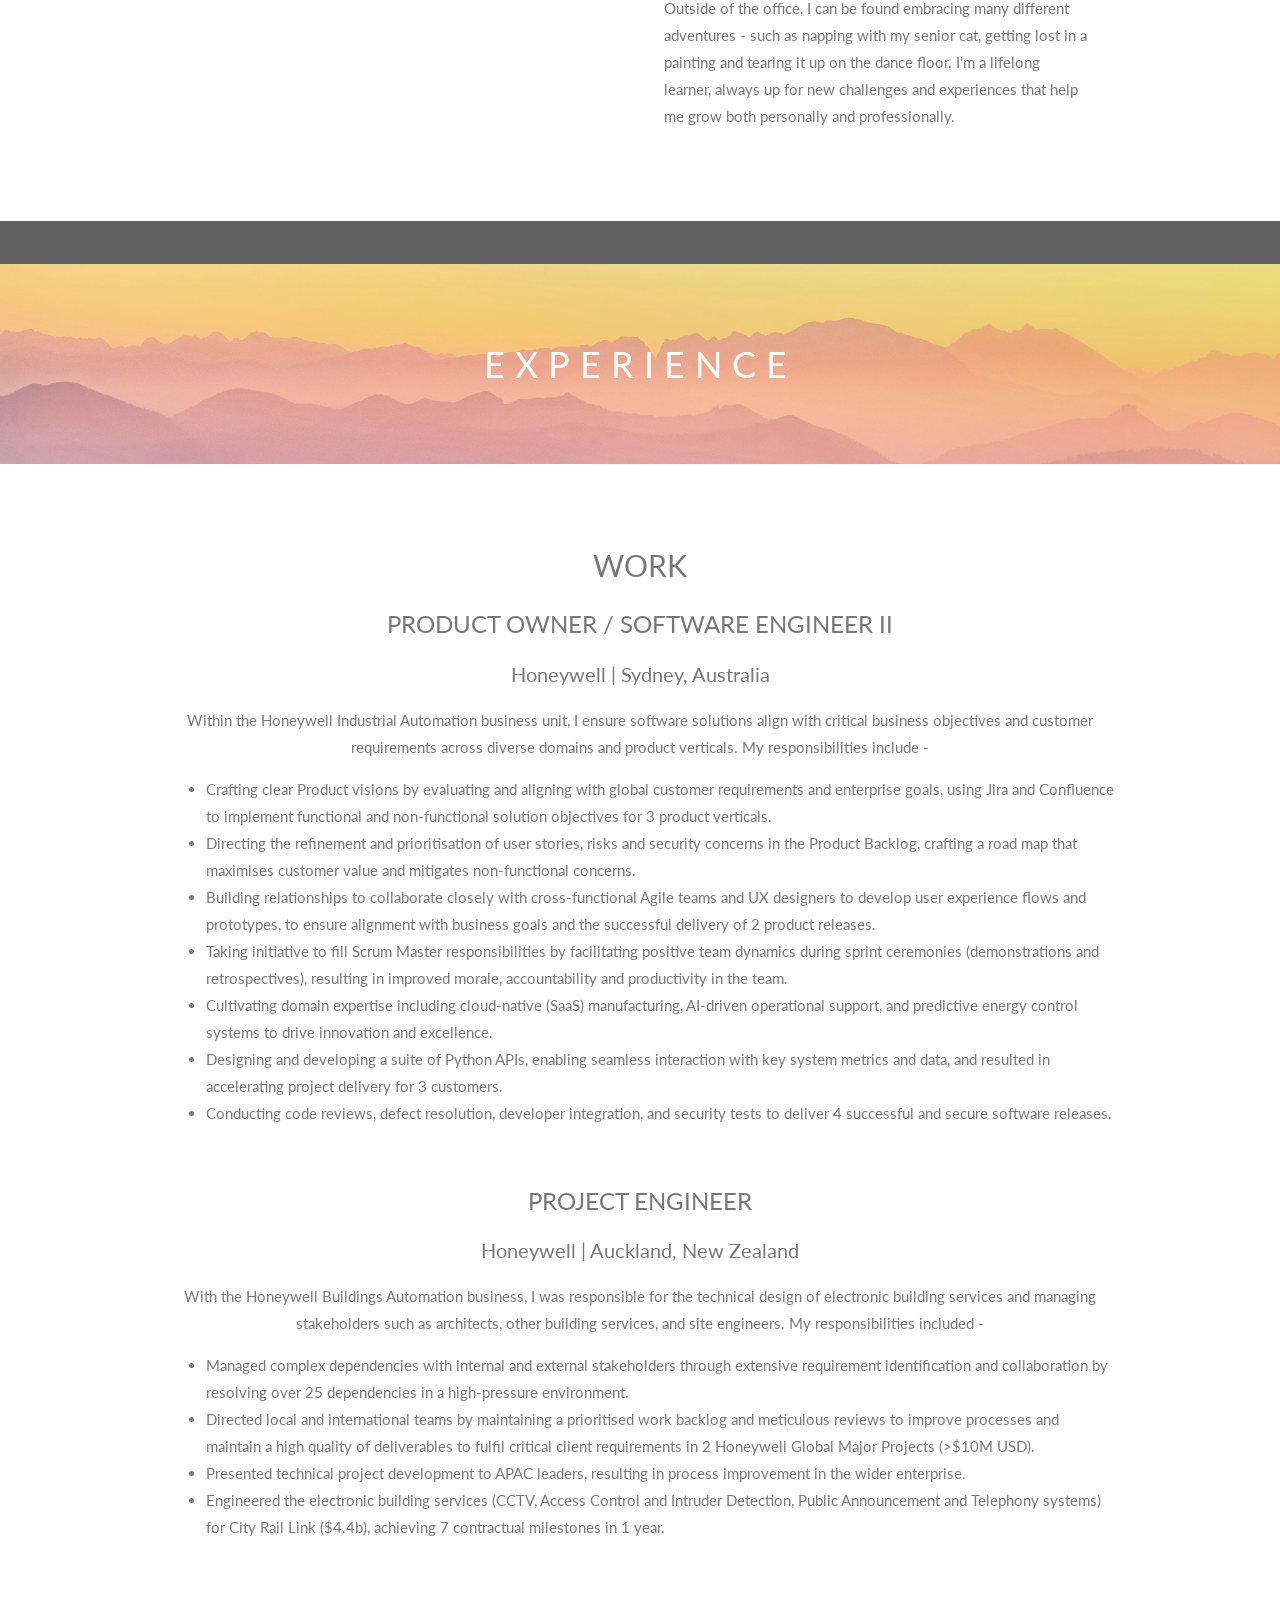
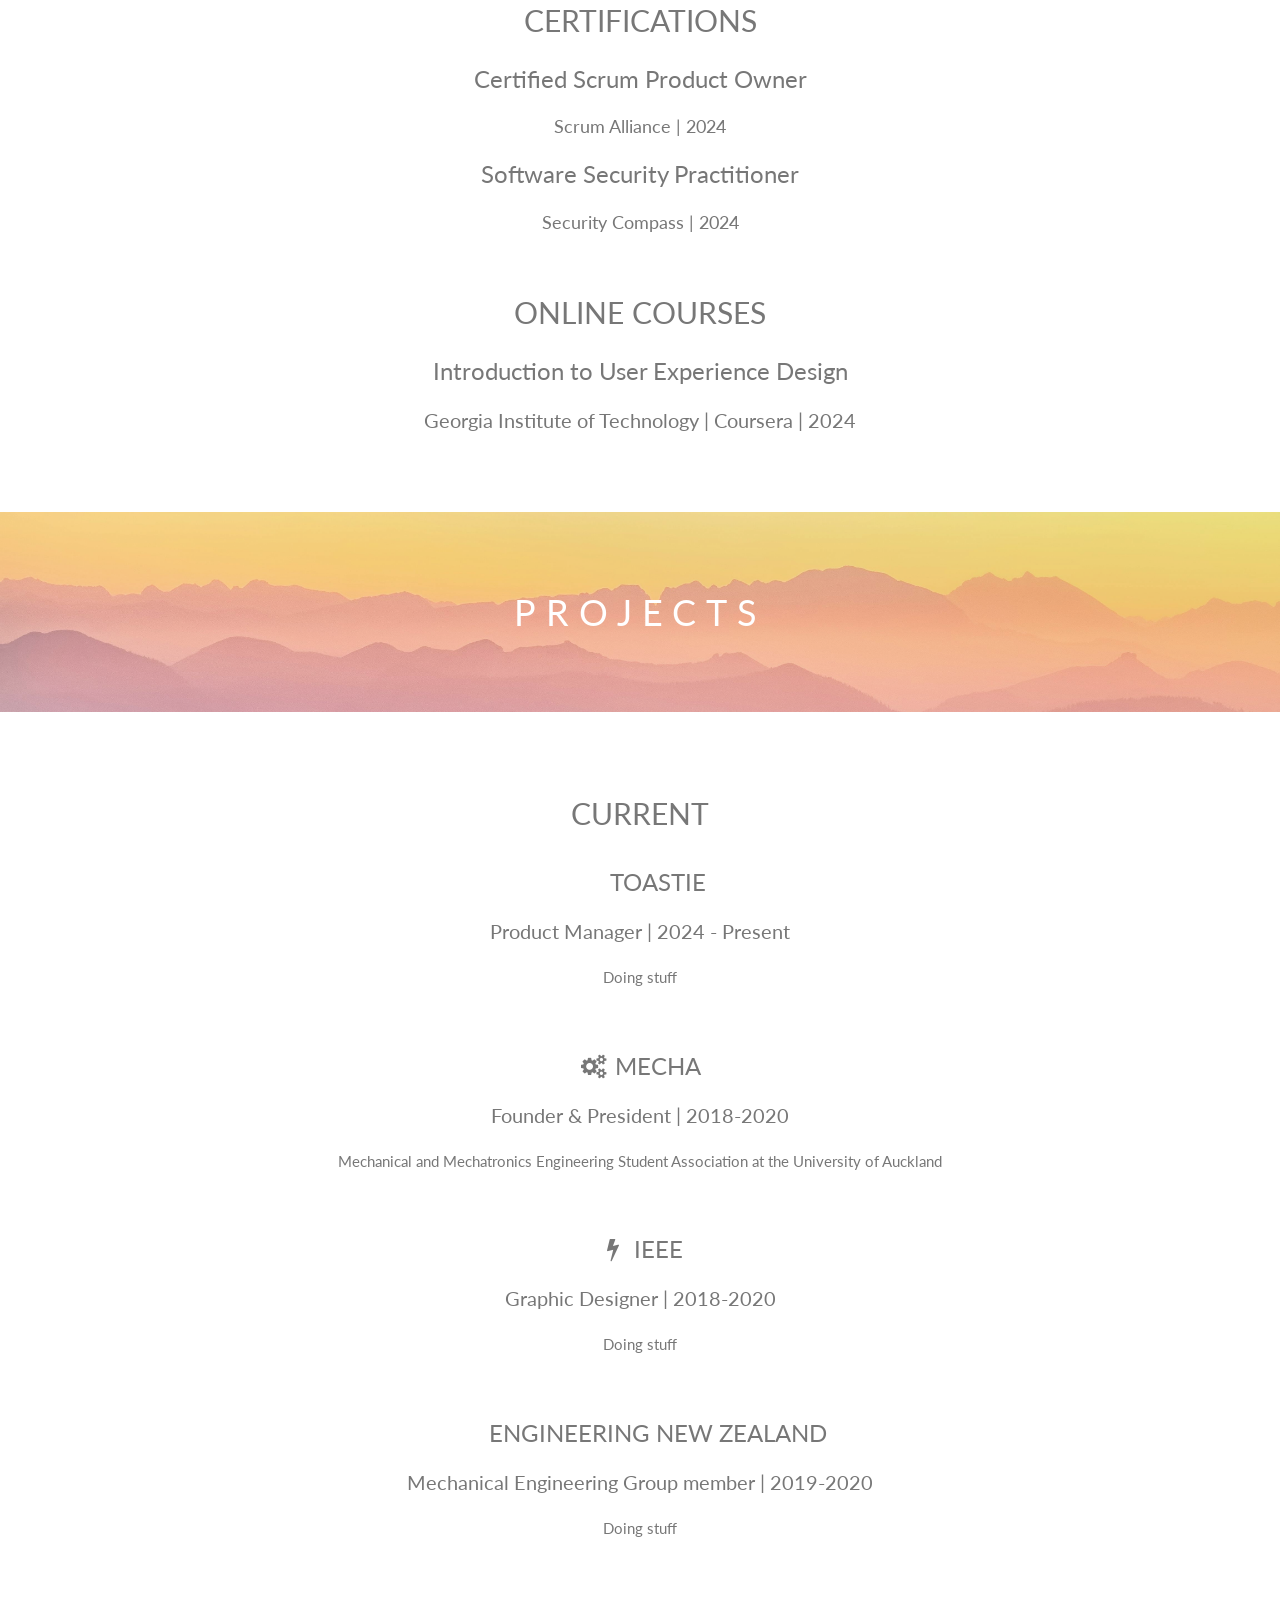
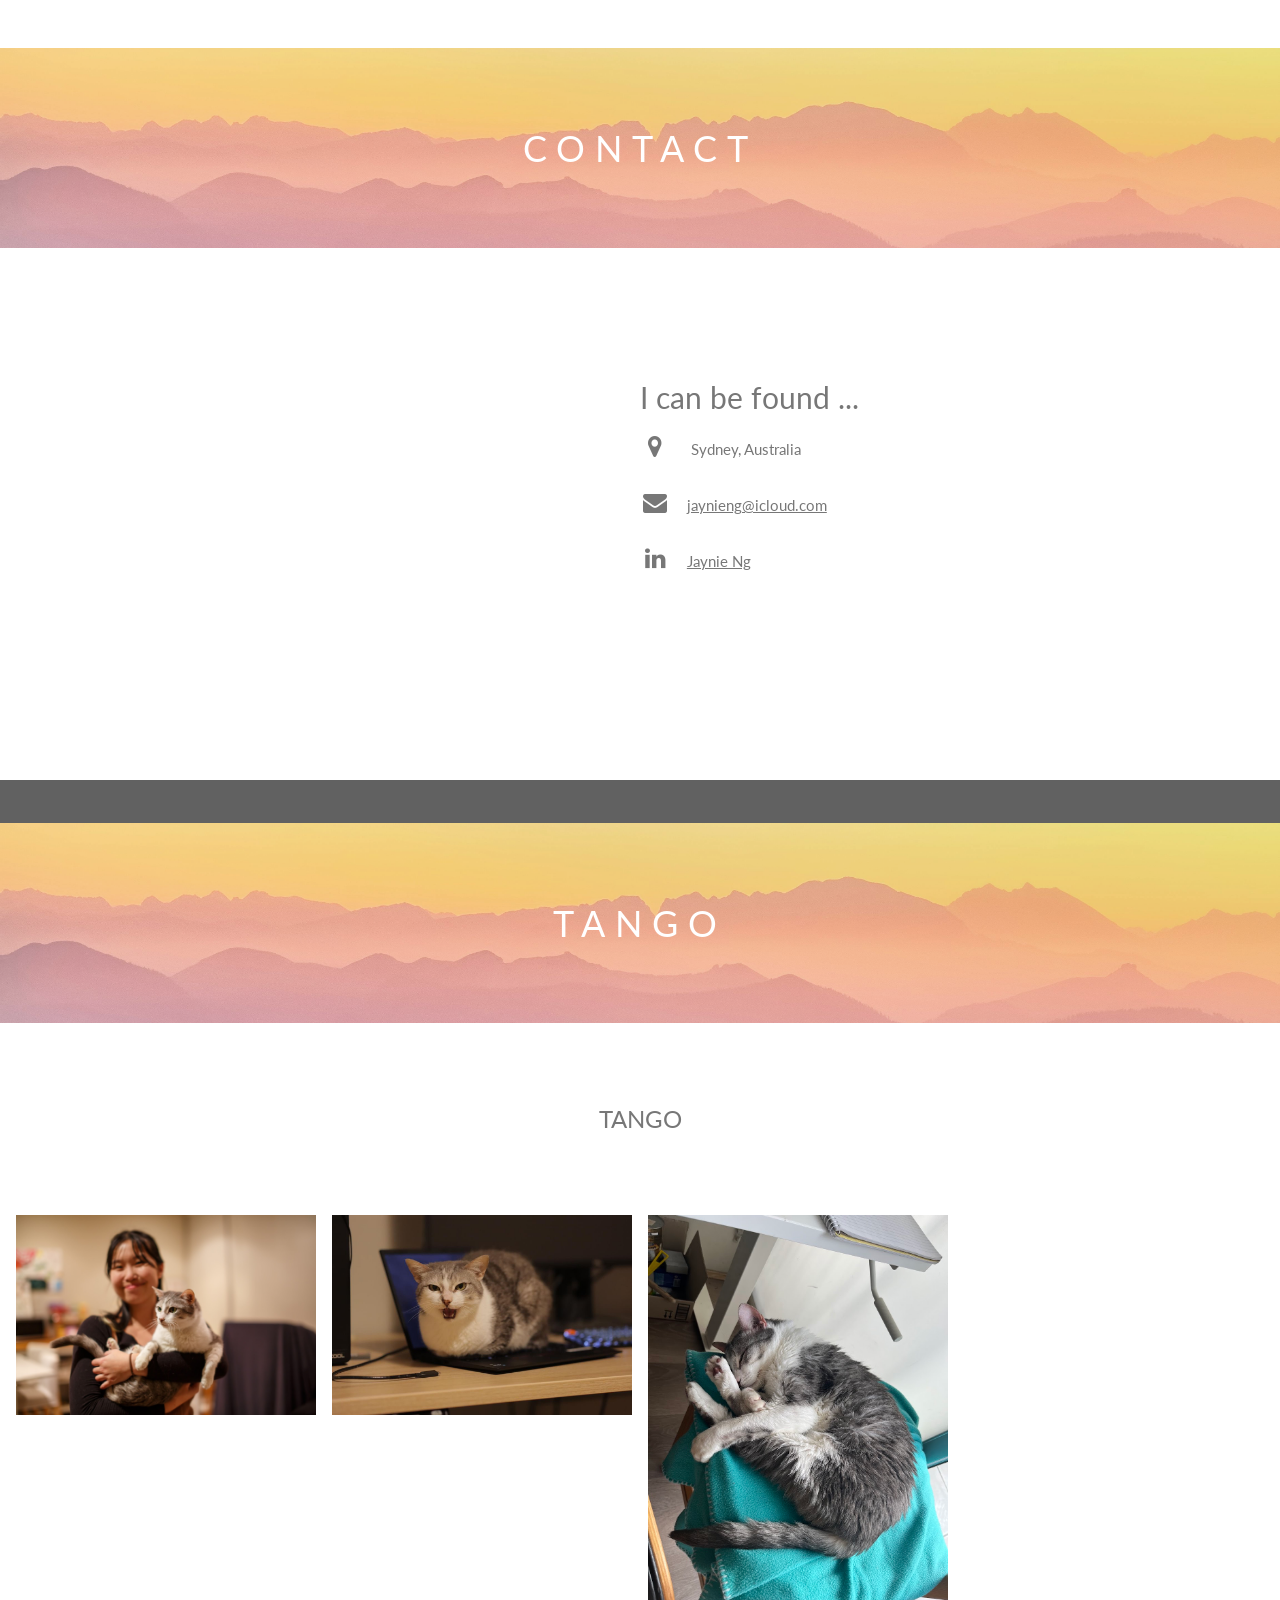
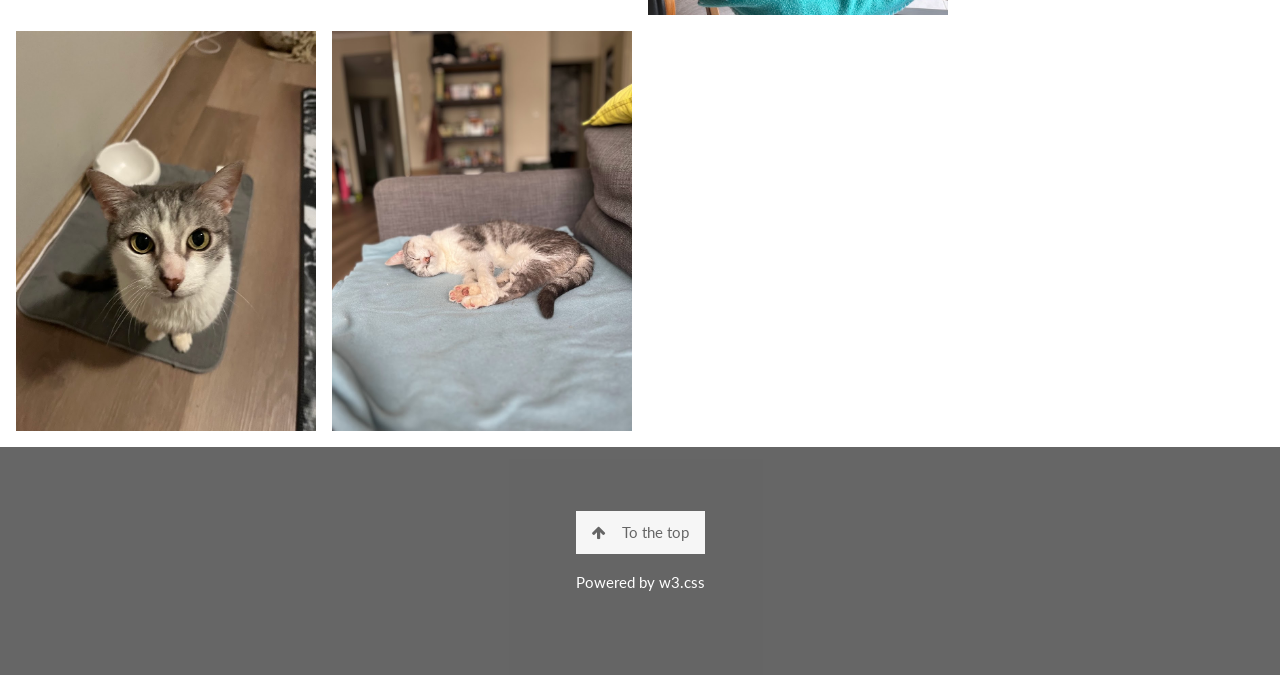
==== commit 0ecfc6c8: "photos" ====
--- a/index.html
+++ b/index.html
@@ -5,7 +5,8 @@
   <title>Jaynie Ng</title>
   <meta charset="UTF-8">
   <meta name="viewport" content="width=device-width, initial-scale=1">
-  <!-- <link rel="stylesheet" href="https://www.w3schools.com/w3css/4/w3.css"> -->
+  <link rel="icon"
+    href="data:image/svg+xml,<svg xmlns='http://www.w3.org/2000/svg' viewBox='0 0 100 100'><text y='.9em' font-size='90'>🆖</text></svg>" />
   <link rel="stylesheet" href="css/style.css">
   <link rel="stylesheet" href="https://fonts.googleapis.com/css?family=Lato">
   <link rel="stylesheet" href="https://cdnjs.cloudflare.com/ajax/libs/font-awesome/4.7.0/css/font-awesome.min.css">
@@ -286,10 +287,11 @@
   <div class="w3-content w3-container w3-padding-64">
     <h2 class="w3-center">CURRENT</h2>
     <div class="w3-container">
-      <h3 class="w3-center"> 
+      <h3 class="w3-center">
         <a href="https://toastie.au/" target="_blank">
           <i class="fa fa-bread-slice fa-fw w3-hover-text-black"></a></i>
-        TOASTIE</h3>
+        TOASTIE
+      </h3>
       <h4 class="w3-center">Product Manager | 2024 - Present</h3>
         <p class="w3-center">
           Doing stuff
@@ -297,10 +299,11 @@
     </div>
     <br>
     <div class="w3-container">
-      <h3 class="w3-center"> 
+      <h3 class="w3-center">
         <a href="https://mechauoa.com/" target="_blank">
           <i class="fa fa-gears fa-fw w3-hover-text-black"></a></i>
-        MECHA</h3>
+        MECHA
+      </h3>
       <h4 class="w3-center">Founder & President | 2018-2020</h3>
         <p class="w3-center">
           Mechanical and Mechatronics Engineering Student Association at the University of Auckland
@@ -308,10 +311,11 @@
     </div>
     <br>
     <div class="w3-container">
-      <h3 class="w3-center"> 
+      <h3 class="w3-center">
         <a href="https://ieeenorth.org.nz/student-activities/university-of-auckland-student-branch/" target="_blank">
           <i class="fa fa-bolt fa-fw w3-hover-text-black"></a></i>
-        IEEE</h3>
+        IEEE
+      </h3>
       <h4 class="w3-center">Graphic Designer | 2018-2020</h3>
         <p class="w3-center">
           Doing stuff
@@ -319,10 +323,11 @@
     </div>
     <br>
     <div class="w3-container">
-      <h3 class="w3-center"> 
+      <h3 class="w3-center">
         <a href="https://www.mechanical-engineering-group.org.nz/" target="_blank">
           <i class="fa fa-user-group fa-fw w3-hover-text-black"></a></i>
-        ENGINEERING NEW ZEALAND</h3>
+        ENGINEERING NEW ZEALAND
+      </h3>
       <h4 class="w3-center">Mechanical Engineering Group member | 2019-2020</h3>
         <p class="w3-center">
           Doing stuff
@@ -382,12 +387,9 @@
   <!-- Container (Tango Section) -->
   <div class="w3-content w3-container w3-padding-64">
     <h3 class="w3-center">TANGO</h3>
-    <p class="w3-center"><em>Here are some of my latest lorem work ipsum tipsum.<br> Click on the images to make
-        them
-        bigger</em></p><br>
-  </div>
-
-  <!-- Responsive Grid. Four columns on tablets, laptops and desktops. Will stack on mobile devices/small screens (100% width) -->
+  </div>
+
+  <!-- Responsive Grid. Will stack on mobile devices/small screens (100% width) -->
   <div class="w3-row-padding w3-center">
     <div class="w3-col m3">
       <img src="images/tango.jpeg" style="width:100%" onclick="onClick(this)" class="w3-hover-opacity"
@@ -395,29 +397,29 @@
     </div>
 
     <div class="w3-col m3">
-      <img src="images/tango2.jpeg" style="width:100%" onclick="onClick(this)" class="w3-hover-opacity"
+      <img src="images/tango4.jpg" style="width:100%" onclick="onClick(this)" class="w3-hover-opacity" 
+      alt="Tango mid-meow">
+    </div>
+
+    <div class="w3-col m3">
+      <img src="images/tango3.jpg" style="width:100%" onclick="onClick(this)" class="w3-hover-opacity"
+        alt="Tango sleeping">
+    </div>
+
+  </div>
+
+  <div class="w3-row-padding w3-center w3-section">
+    <div class="w3-col m3">
+      <img src="images/tango2.jpg" style="width:100%" onclick="onClick(this)" class="w3-hover-opacity"
         alt="Tango begging for food">
     </div>
 
     <div class="w3-col m3">
-      <img src="images/tango3.jpeg" style="width:100%" onclick="onClick(this)" class="w3-hover-opacity"
-        alt="Tango sleeping">
-    </div>
-
-  </div>
-
-  <div class="w3-row-padding w3-center w3-section">
-    <div class="w3-col m3">
-      <img src="Tango mid-meow" style="width:100%" onclick="onClick(this)" class="w3-hover-opacity" alt="The mist">
-    </div>
-
-    <div class="w3-col m3">
-      <img src="/images/tango5.jpeg" style="width:100%" onclick="onClick(this)" class="w3-hover-opacity"
-        alt="Tango in her bunny bed">
-    </div>
-
-    <div class="w3-col m3">
-      <img src="images/tango6.jpeg" style="width:100%" onclick="onClick(this)" class="w3-hover-opacity"
+      
+    </div>
+
+    <div class="w3-col m3">
+      <img src="images/tango6.jpg" style="width:100%" onclick="onClick(this)" class="w3-hover-opacity"
         alt="Tango sleeping again">
     </div>
   </div>
@@ -437,14 +439,7 @@
   <!-- Footer -->
   <footer class="w3-center w3-black w3-padding-64 w3-opacity w3-hover-opacity-off">
     <a href="#home" class="w3-button w3-light-grey"><i class="fa fa-arrow-up w3-margin-right"></i>To the top</a>
-    <div class="w3-xlarge w3-section">
-      <div class="w3-xlarge w3-section">
-        <a href="https://www.linkedin.com/in/jaynieng" target="_blank">
-          <i class="fa fa-linkedin w3-hover-opacity"></i>
-        </a>
-      </div>
-    </div>
-    <p>Powered by <a title="W3.CSS" target="_blank" class="w3-hover-text-green">w3.css</a></p>
+    <p>Powered by <a title="W3.CSS" target="_blank">w3.css</a></p>
   </footer>
 
   <script>
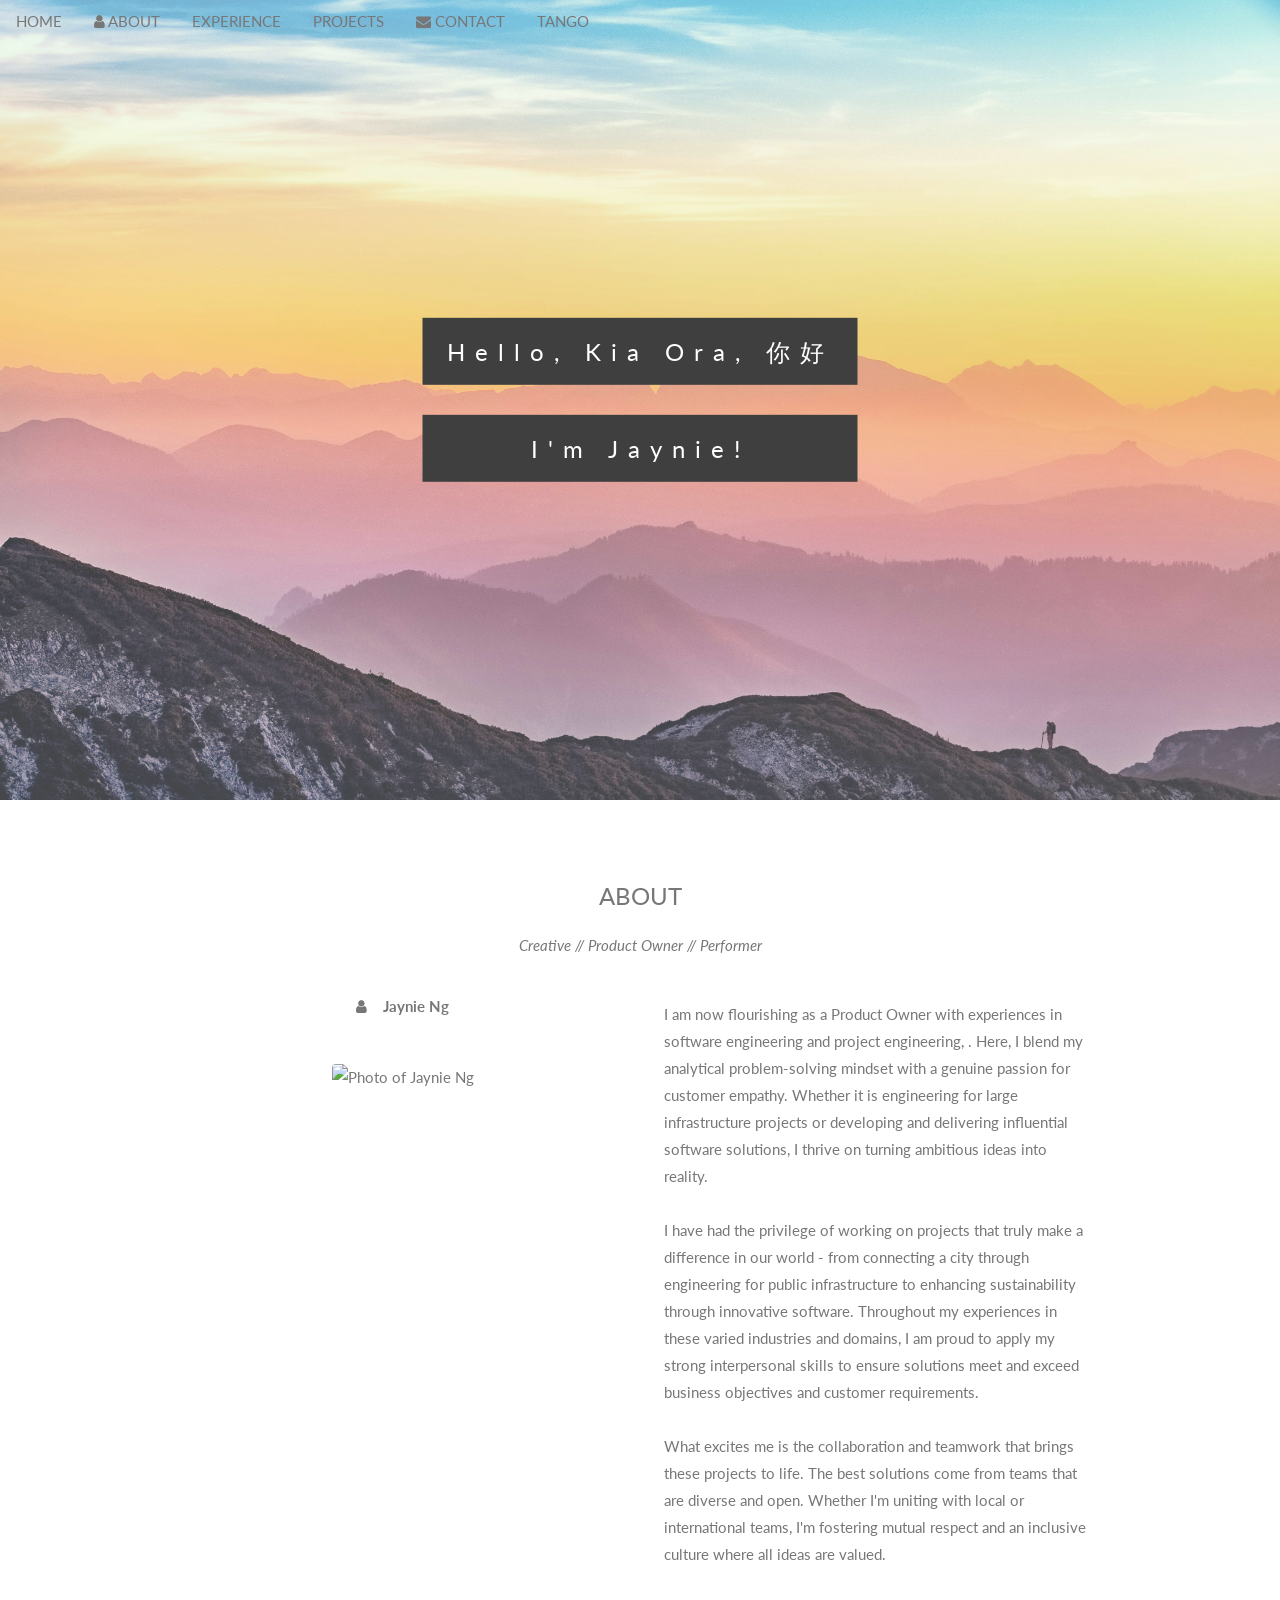
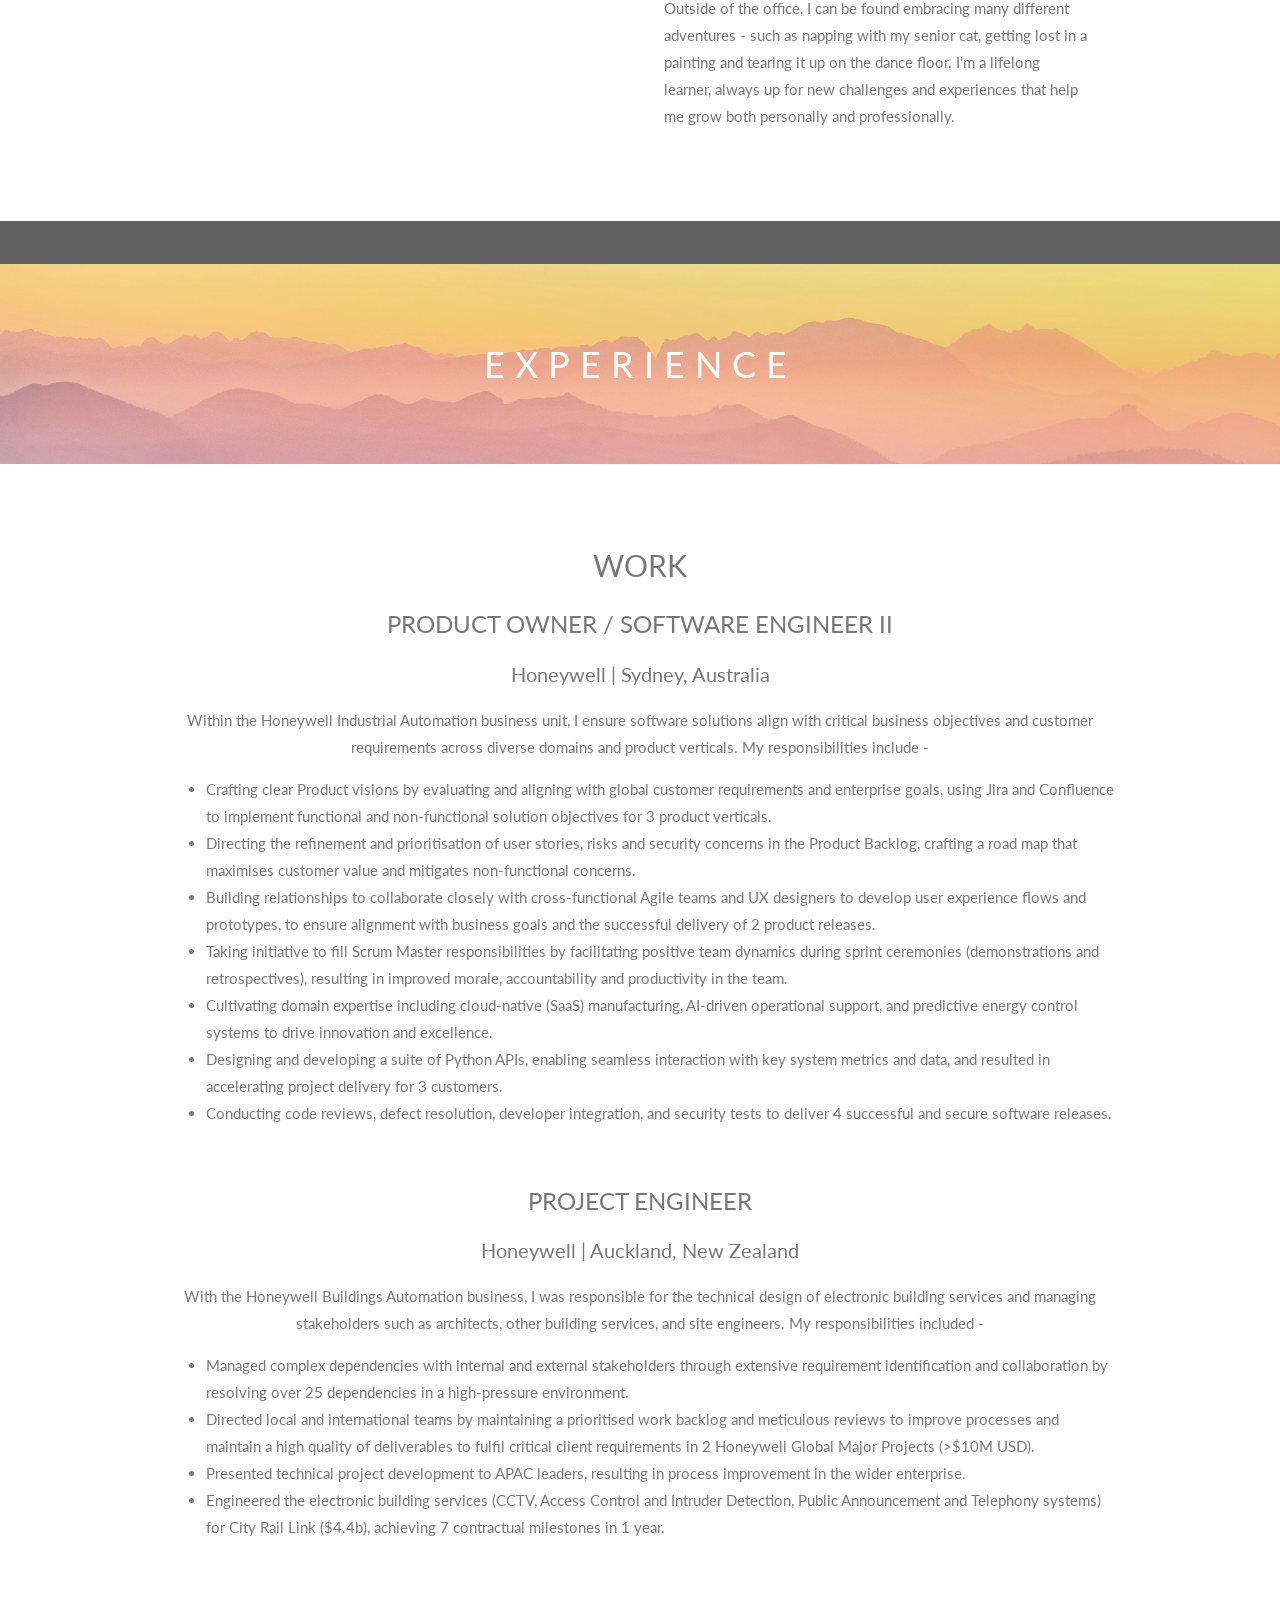
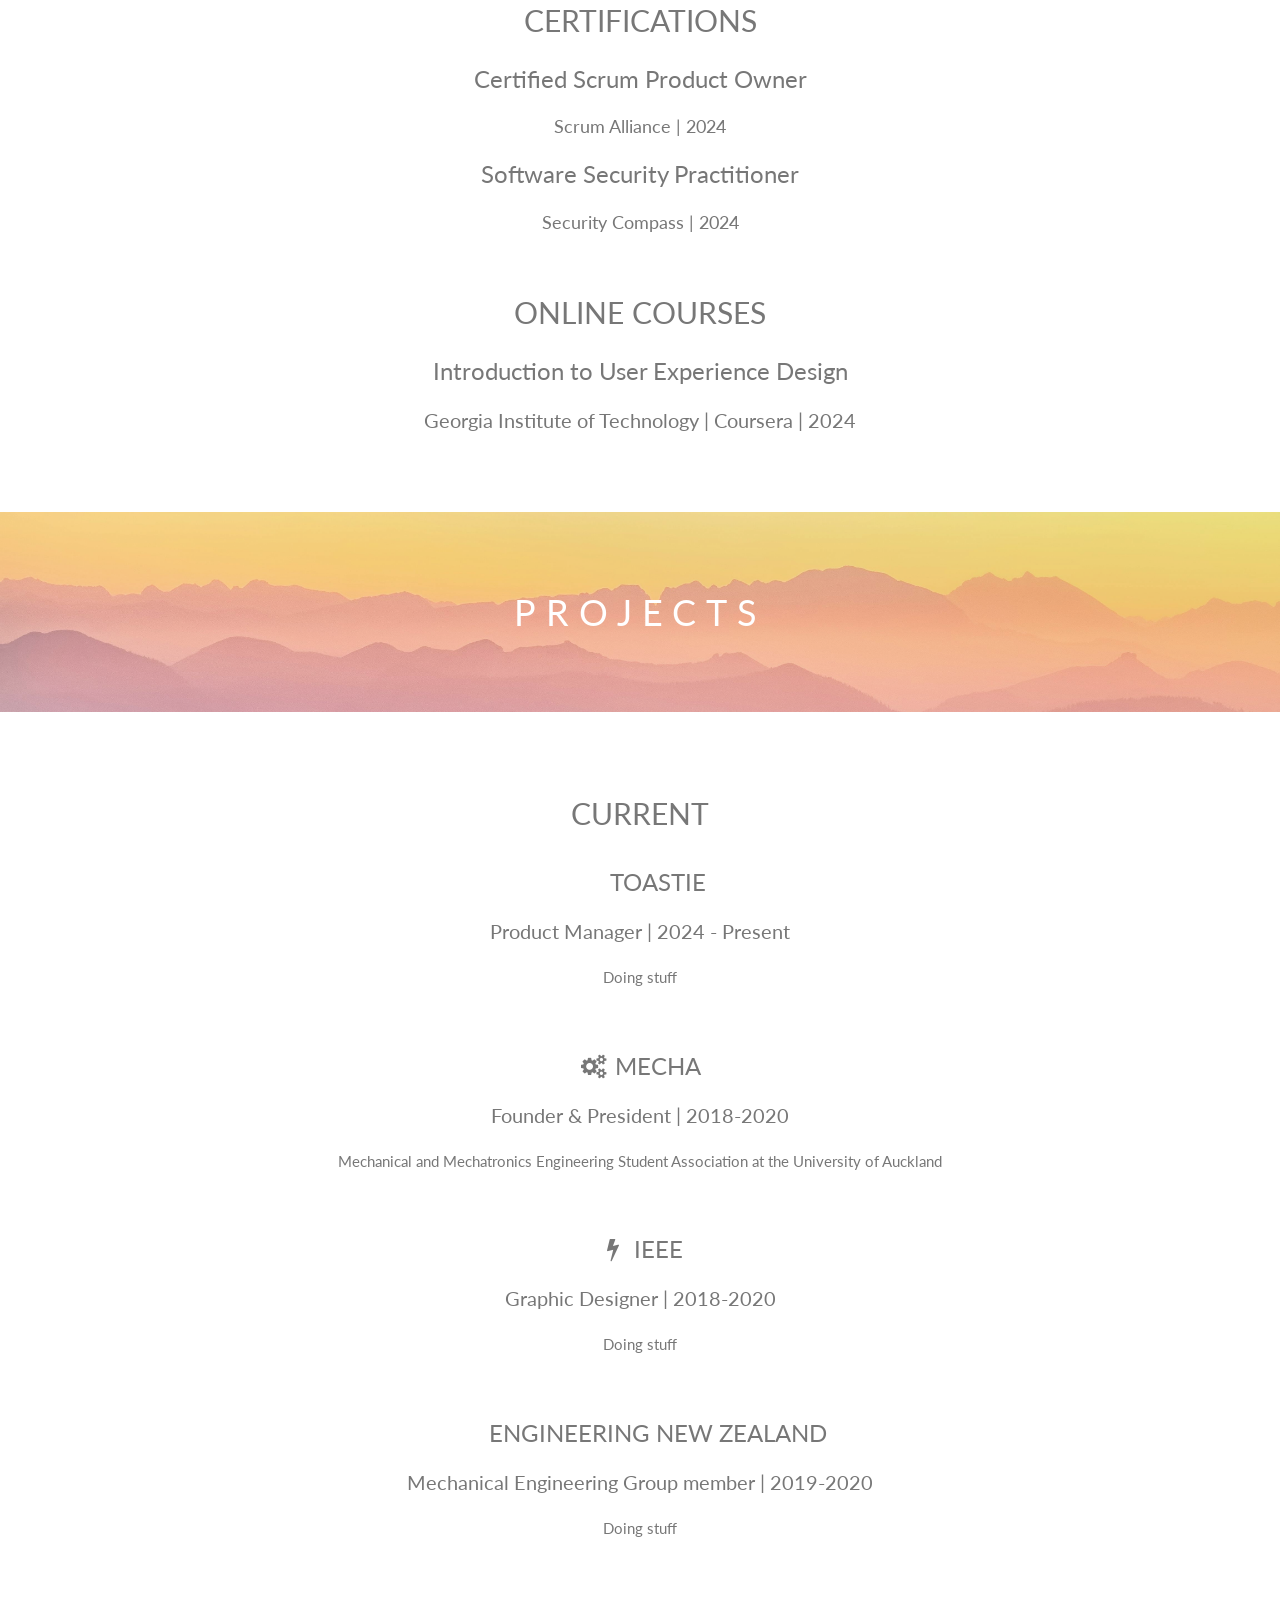
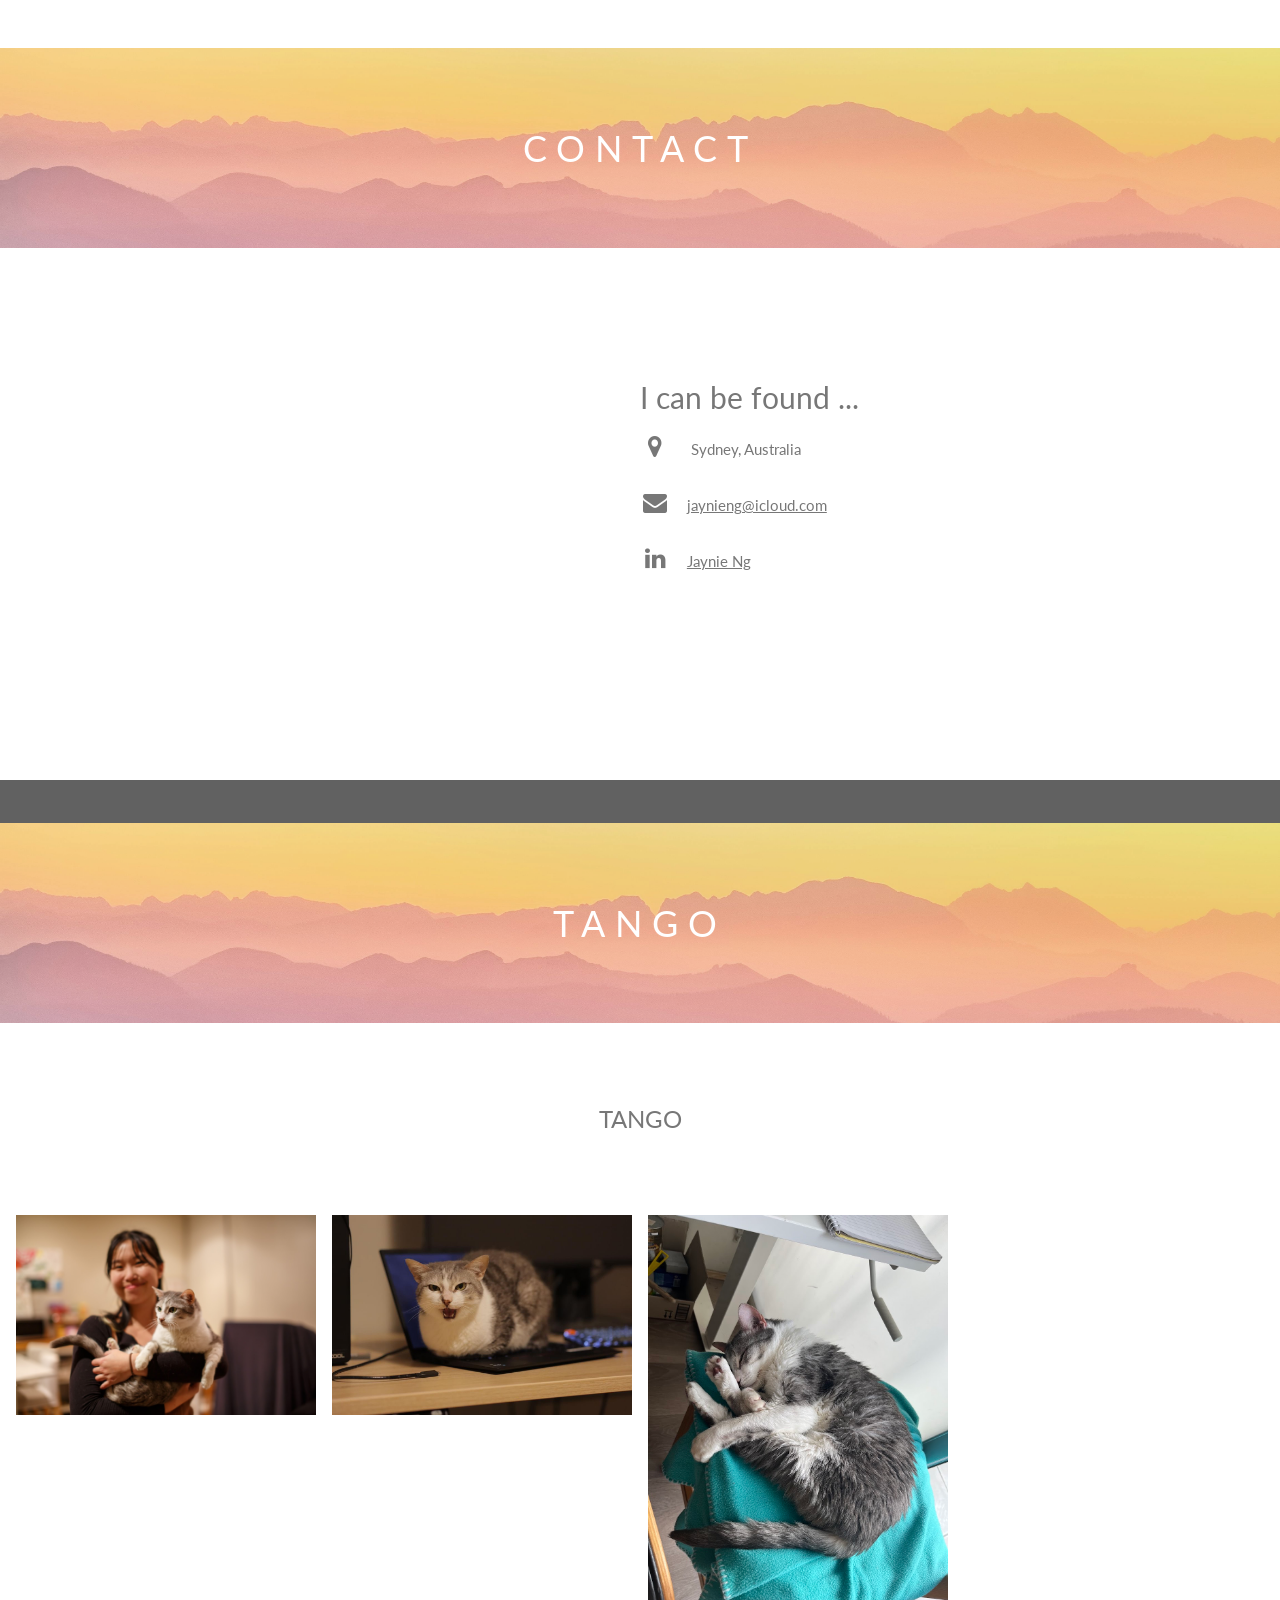
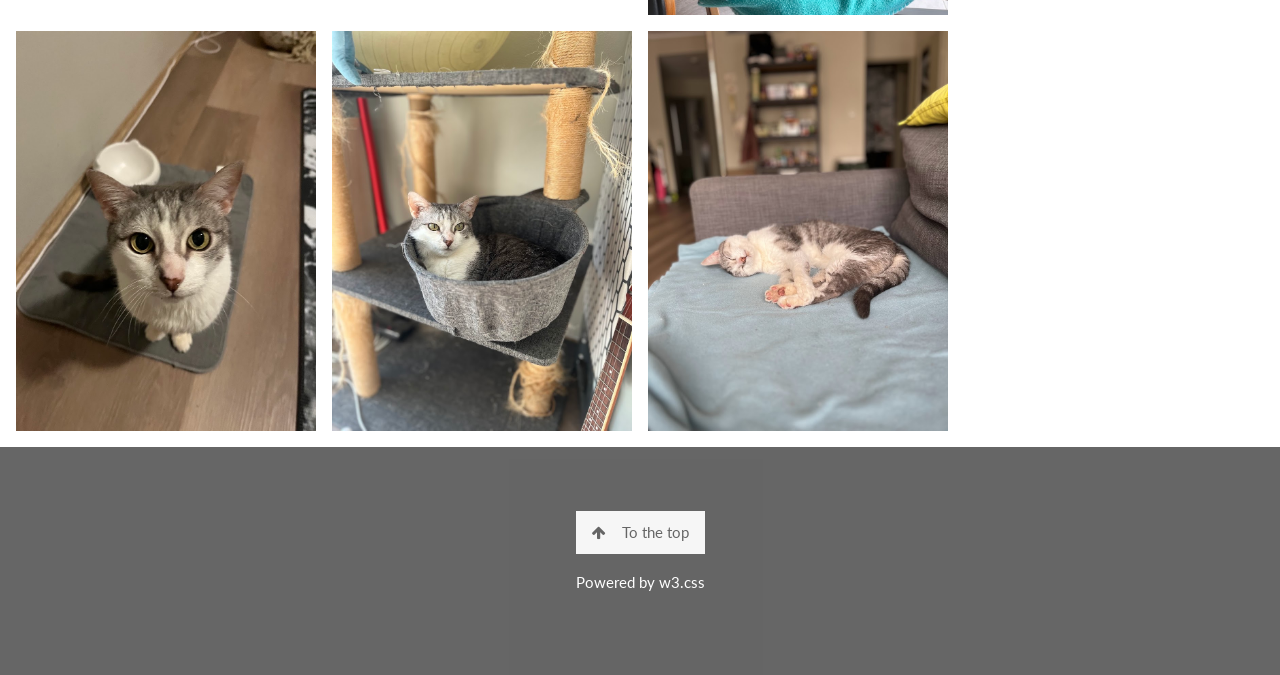
==== commit 494d261c: "cat photo" ====
--- a/index.html
+++ b/index.html
@@ -415,7 +415,8 @@
     </div>
 
     <div class="w3-col m3">
-      
+      <img src="images/tango5.jpg" style="width:100%" onclick="onClick(this)" class="w3-hover-opacity"
+        alt="Tango in her cosy nook">
     </div>
 
     <div class="w3-col m3">
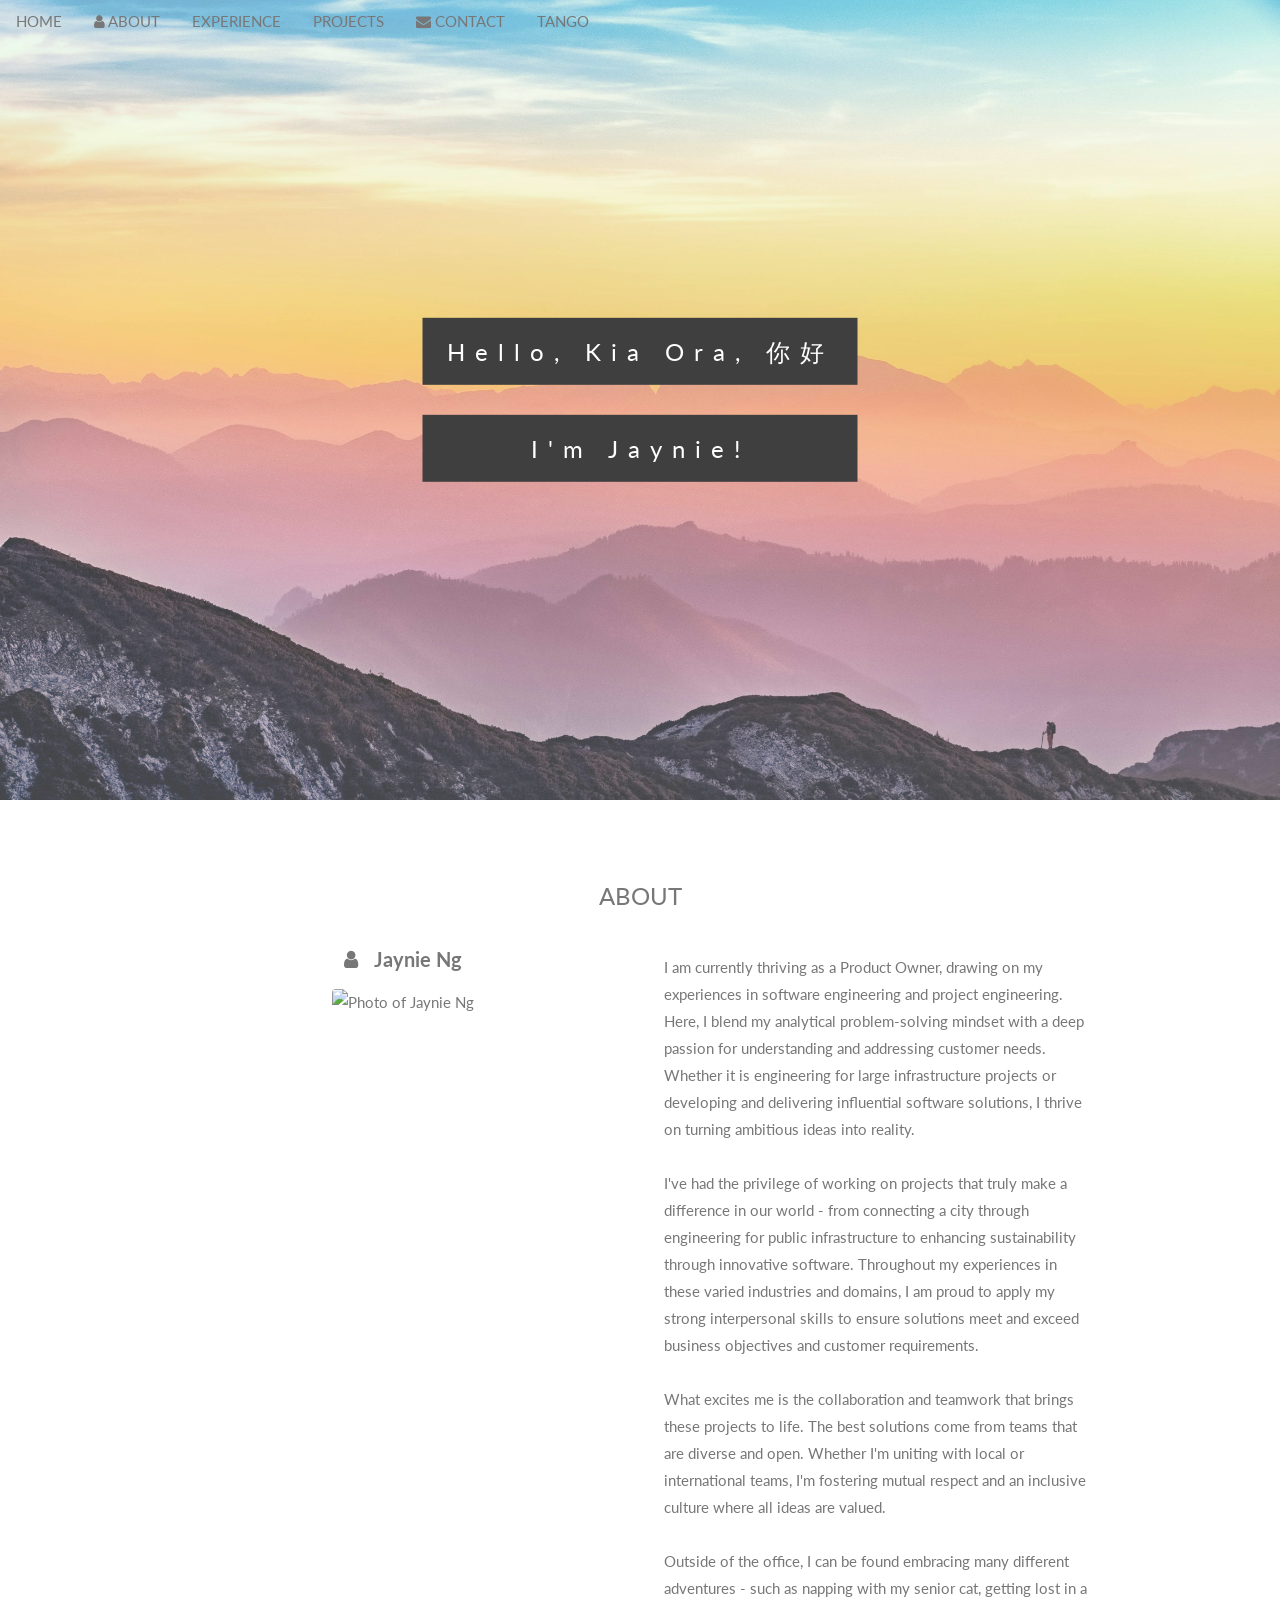
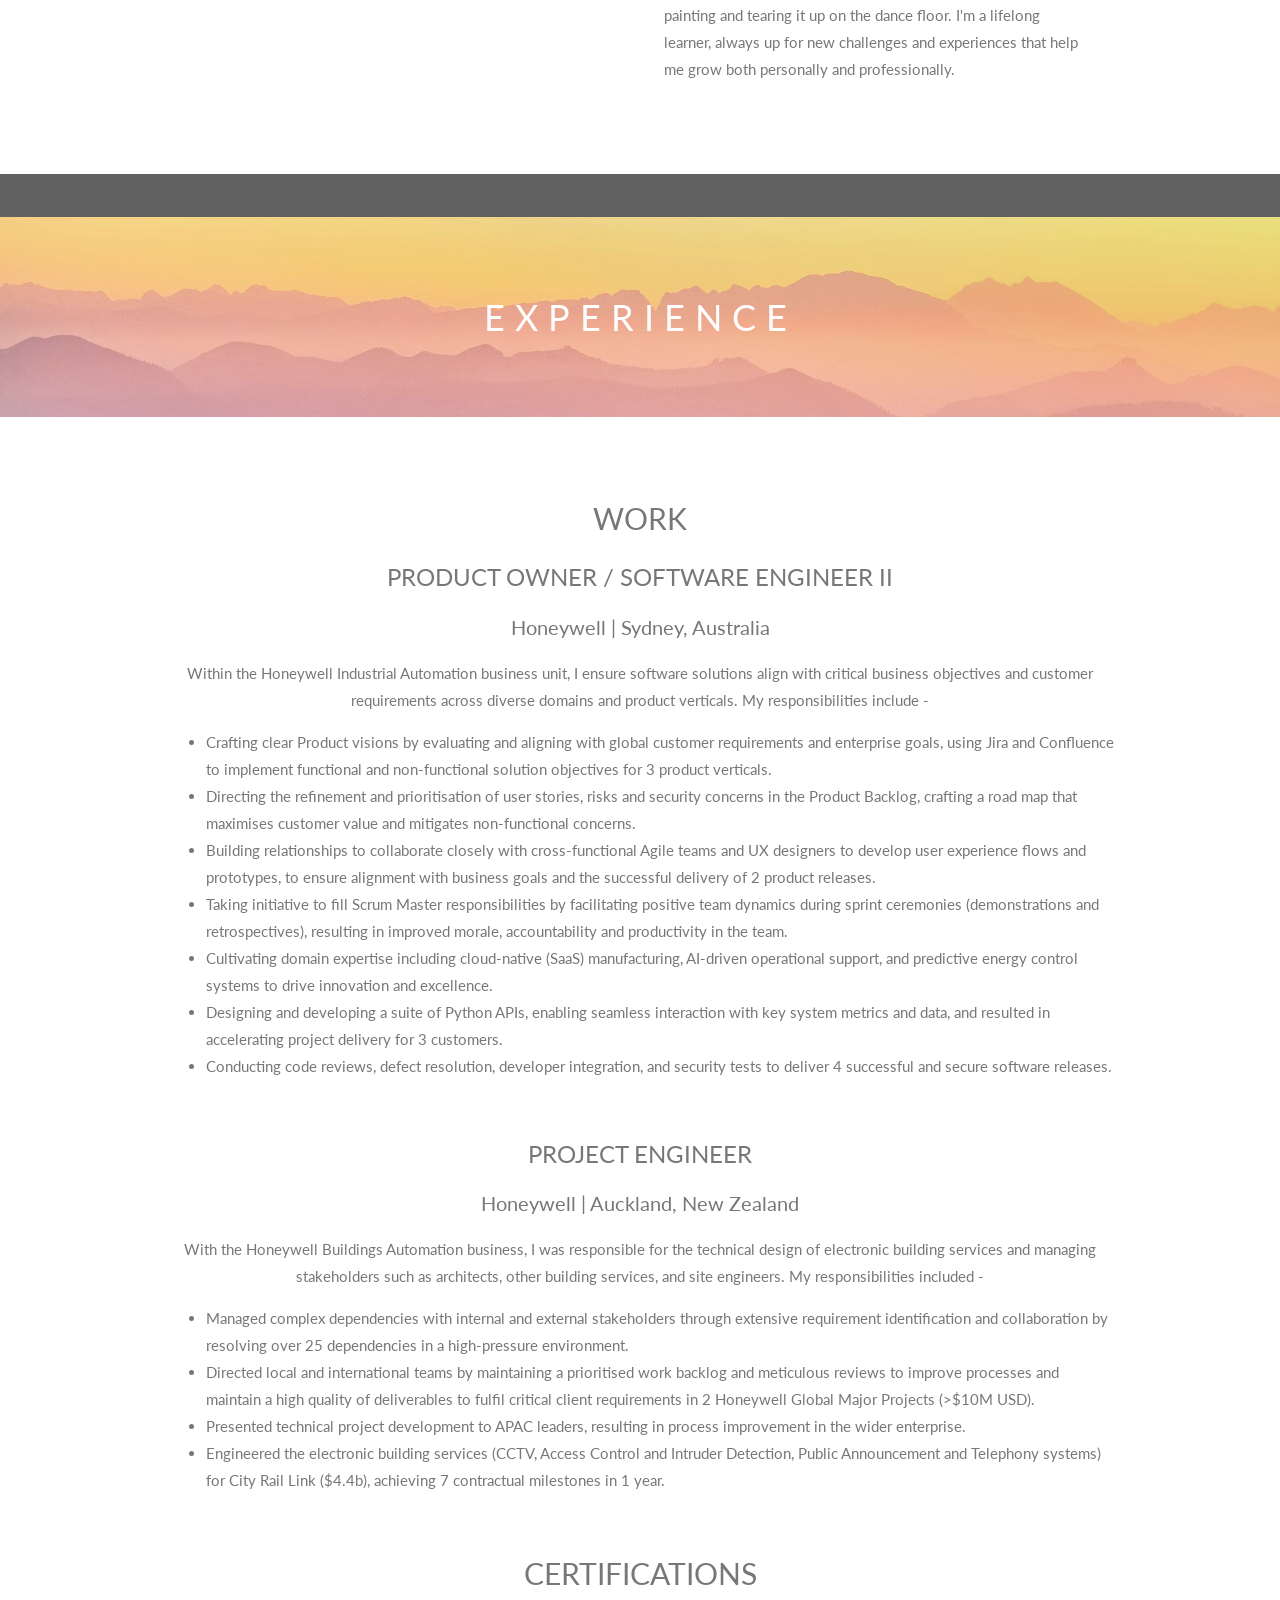
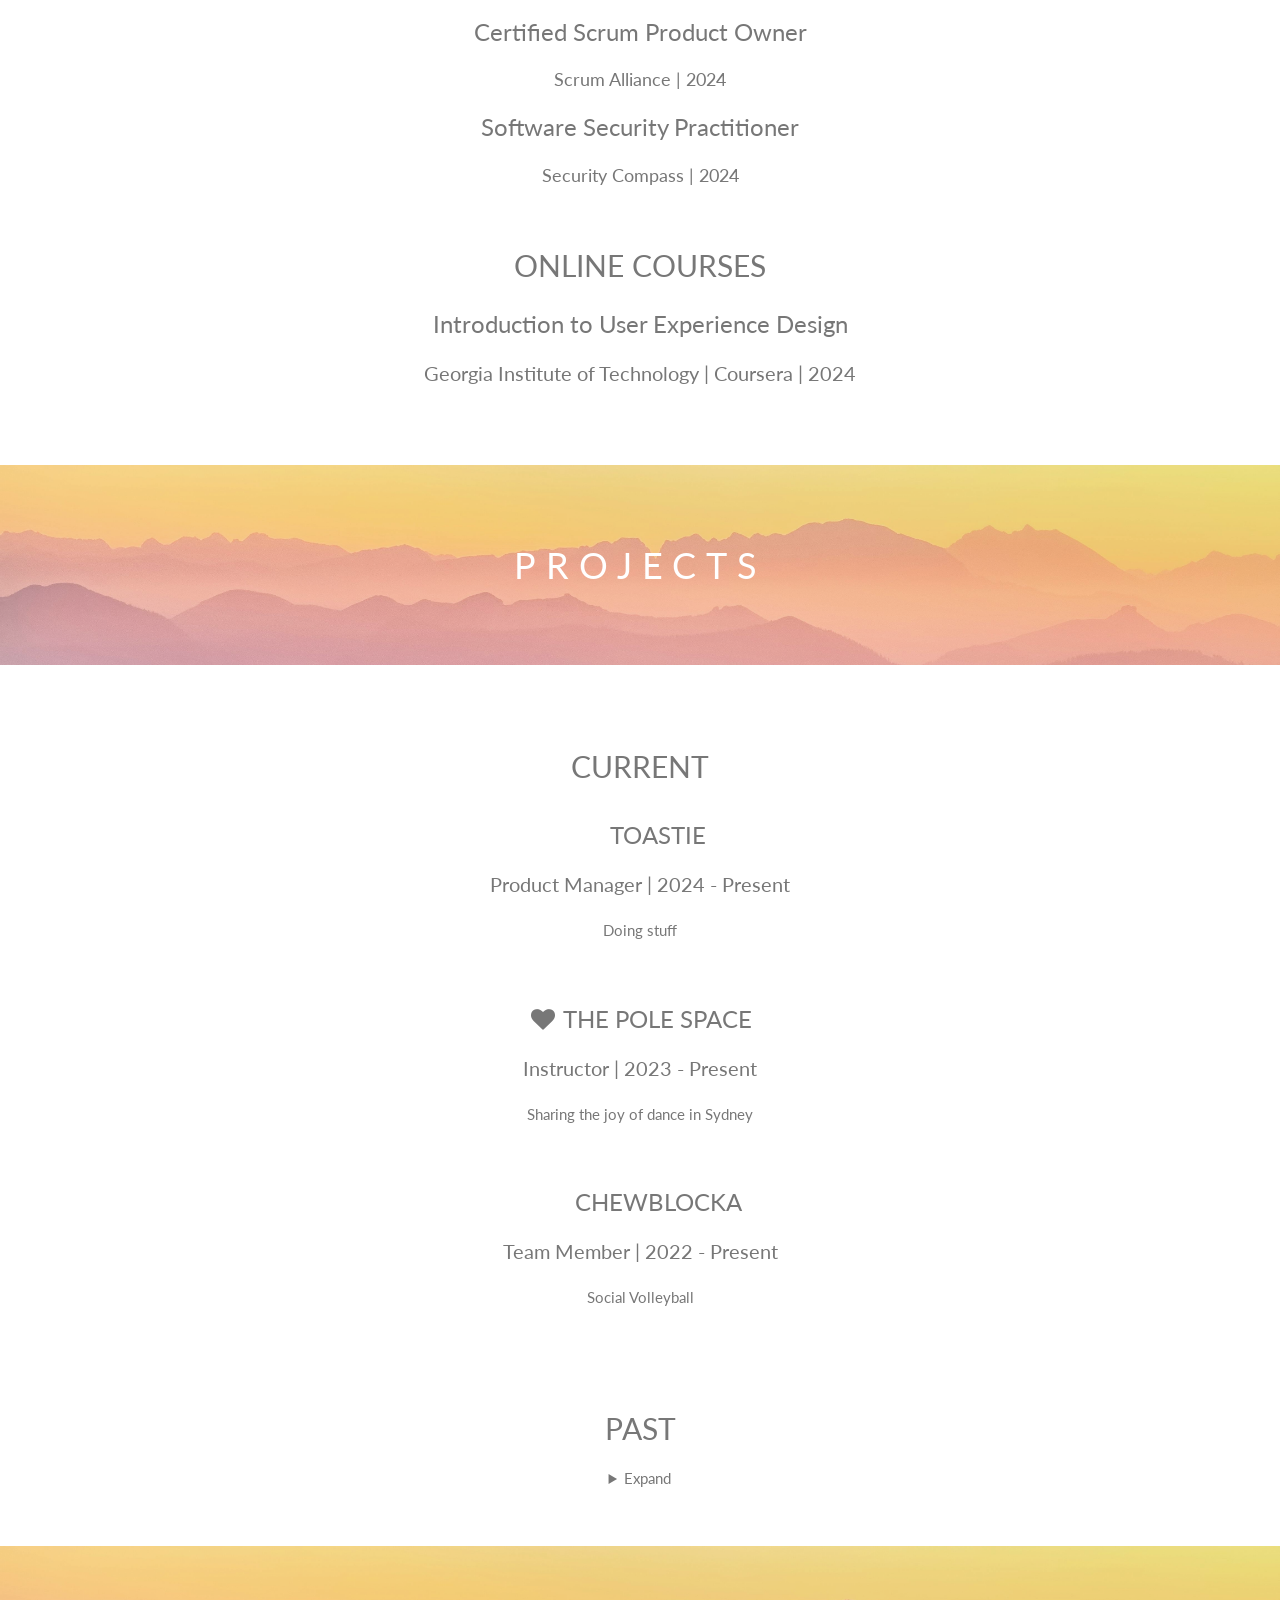
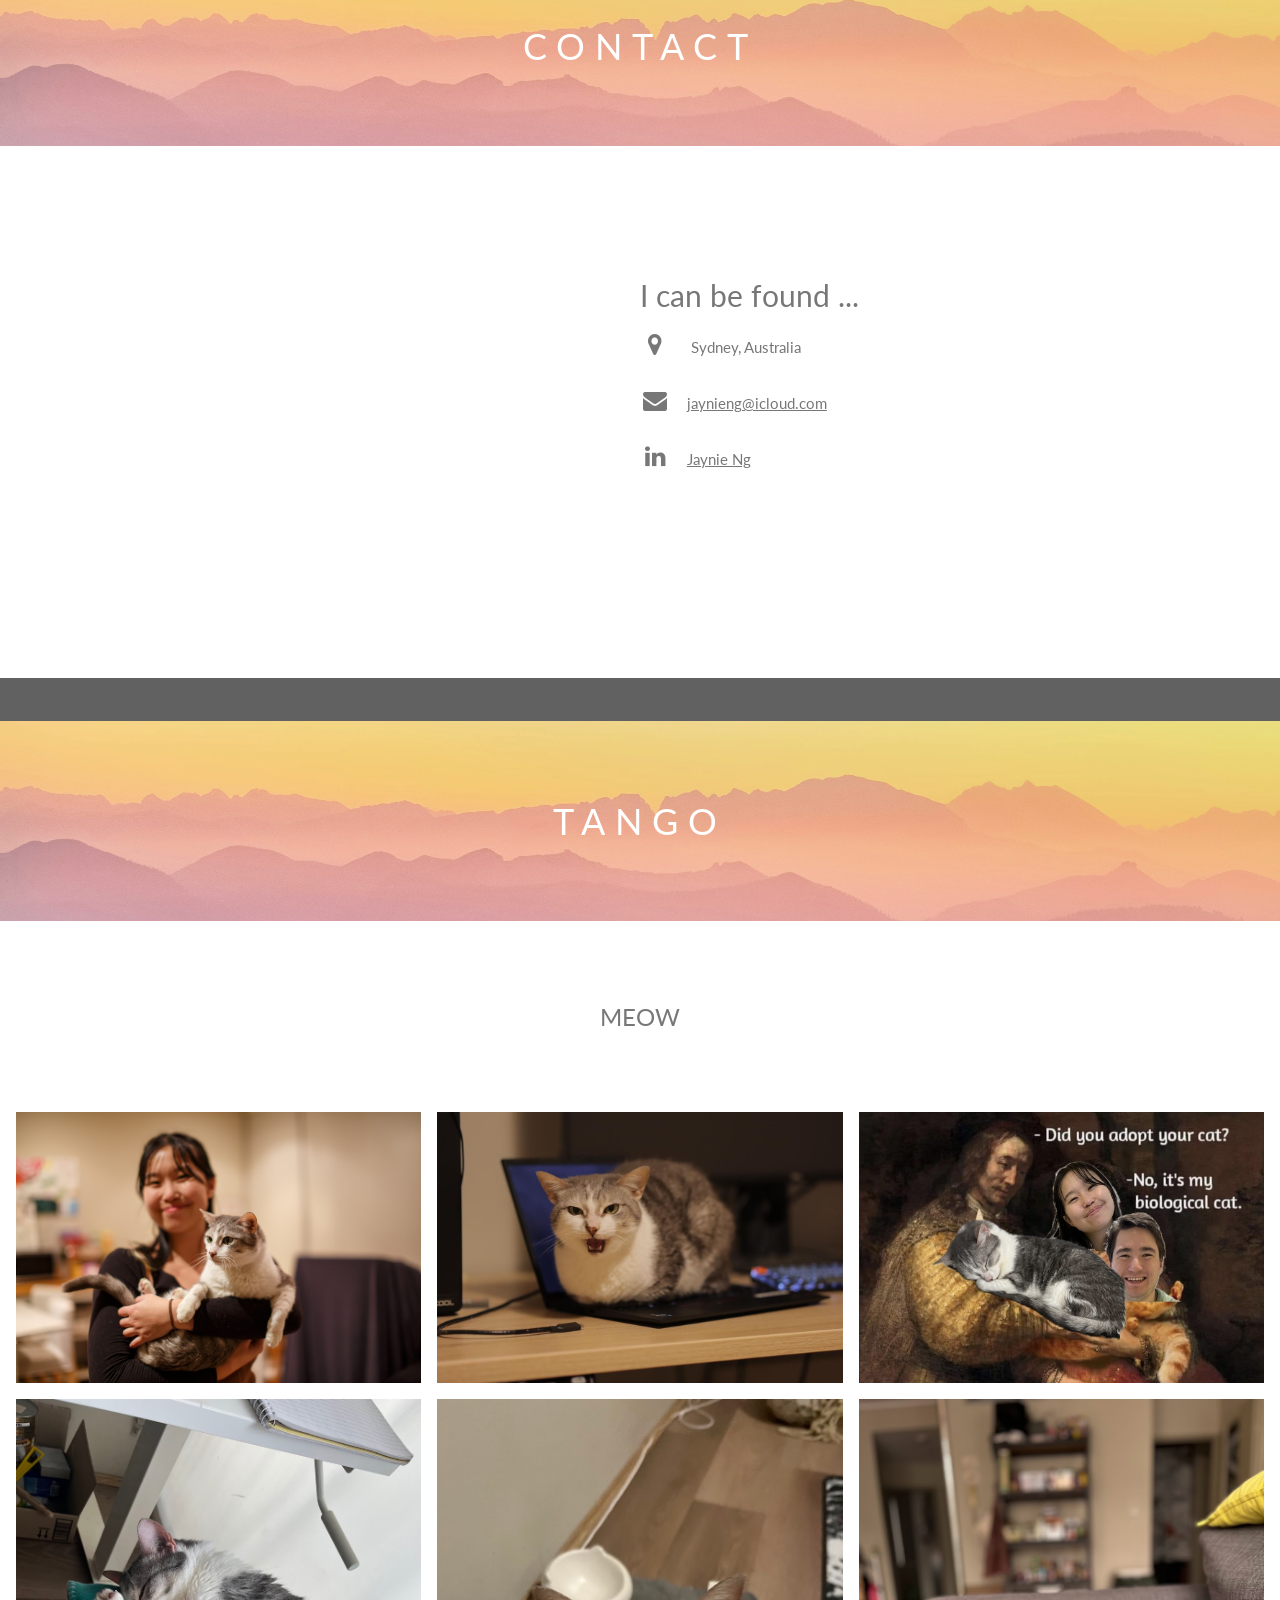
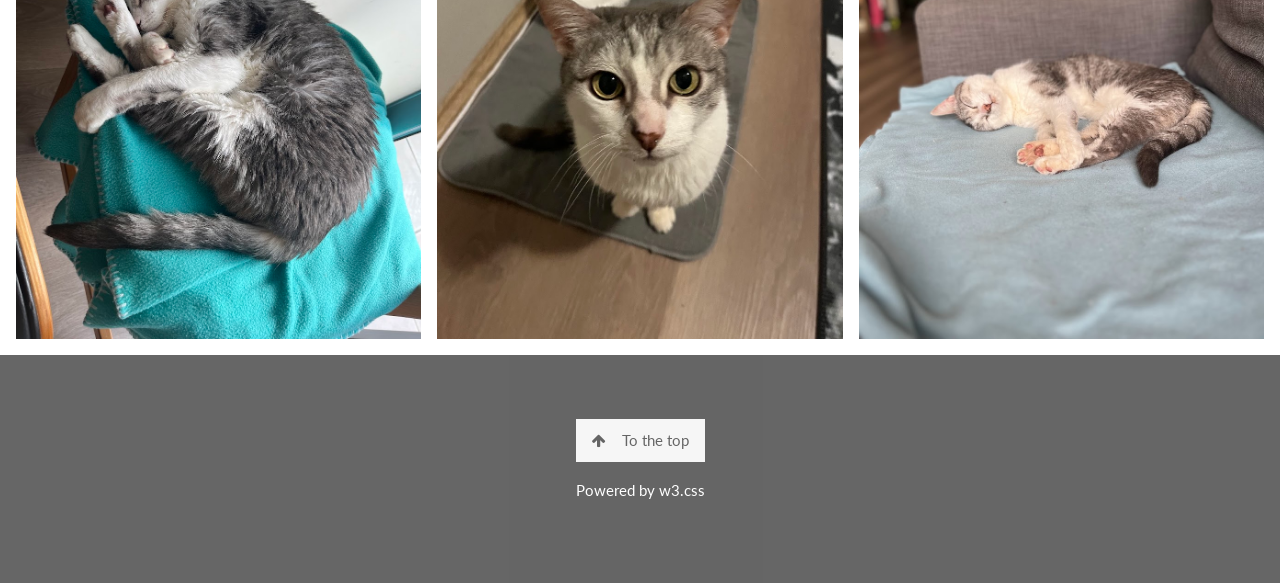
==== commit f178431d: "added collapse for projects" ====
--- a/index.html
+++ b/index.html
@@ -127,21 +127,22 @@
   <!-- Container (About Section) -->
   <div class="w3-content w3-container w3-padding-64" id="about">
     <h3 class="w3-center">ABOUT</h3>
-    <p class="w3-center"><em>Creative // Product Owner // Performer</em></p>
     <div class="w3-row">
       <div class="w3-col m6 w3-center w3-padding-small">
-        <p><b><i class="fa fa-user w3-margin-right"></i>Jaynie Ng</b></p><br>
+        <h4><b><i class="fa fa-user w3-margin-right"></i>Jaynie Ng</b></h4>
         <img src="images/portrait.jpg" class="w3-round w3-image" alt="Photo of Jaynie Ng" width="500" height="333">
       </div>
 
       <div class="w3-col m6 w3-padding-large">
         <p>
-          I am now flourishing as a Product Owner with experiences in software engineering and project engineering, .
-          Here, I blend my analytical problem-solving mindset with a genuine passion for customer empathy. Whether it is
+          I am currently thriving as a Product Owner, drawing on my experiences in software engineering and project
+          engineering.
+          Here, I blend my analytical problem-solving mindset with a deep passion for understanding and addressing
+          customer needs. Whether it is
           engineering for large infrastructure projects or developing and delivering influential software solutions, I
           thrive on turning ambitious ideas into reality.
           <br><br>
-          I have had the privilege of working on projects that truly make a difference in our world - from connecting a
+          I've had the privilege of working on projects that truly make a difference in our world - from connecting a
           city through engineering for public infrastructure to enhancing sustainability through innovative software.
           Throughout my experiences in these varied industries and domains, I am proud to apply my strong interpersonal
           skills to ensure solutions meet and exceed business objectives and customer requirements.
@@ -286,6 +287,7 @@
   <!-- Container (Projects Section) -->
   <div class="w3-content w3-container w3-padding-64">
     <h2 class="w3-center">CURRENT</h2>
+
     <div class="w3-container">
       <h3 class="w3-center">
         <a href="https://toastie.au/" target="_blank">
@@ -300,45 +302,99 @@
     <br>
     <div class="w3-container">
       <h3 class="w3-center">
-        <a href="https://mechauoa.com/" target="_blank">
-          <i class="fa fa-gears fa-fw w3-hover-text-black"></a></i>
-        MECHA
+        <a href="https://www.thepolespace.com.au/" target="_blank">
+          <i class="fa fa-heart fa-fw w3-hover-text-black"></a></i>
+        THE POLE SPACE
       </h3>
-      <h4 class="w3-center">Founder & President | 2018-2020</h3>
+      <h4 class="w3-center">Instructor | 2023 - Present</h3>
         <p class="w3-center">
-          Mechanical and Mechatronics Engineering Student Association at the University of Auckland
+          Sharing the joy of dance in Sydney
         </p>
     </div>
     <br>
     <div class="w3-container">
       <h3 class="w3-center">
-        <a href="https://ieeenorth.org.nz/student-activities/university-of-auckland-student-branch/" target="_blank">
-          <i class="fa fa-bolt fa-fw w3-hover-text-black"></a></i>
-        IEEE
+        <a href="https://toastie.au/" target="_blank">
+          <i class="fa fa-volleyball fa-fw w3-hover-text-black"></a></i>
+        CHEWBLOCKA
       </h3>
-      <h4 class="w3-center">Graphic Designer | 2018-2020</h3>
+      <h4 class="w3-center">Team Member | 2022 - Present</h3>
         <p class="w3-center">
-          Doing stuff
+          Social Volleyball
         </p>
     </div>
-    <br>
-    <div class="w3-container">
-      <h3 class="w3-center">
-        <a href="https://www.mechanical-engineering-group.org.nz/" target="_blank">
-          <i class="fa fa-user-group fa-fw w3-hover-text-black"></a></i>
-        ENGINEERING NEW ZEALAND
-      </h3>
-      <h4 class="w3-center">Mechanical Engineering Group member | 2019-2020</h3>
-        <p class="w3-center">
-          Doing stuff
-        </p>
-    </div>
-    <br>
-  </div>
-
-
-
-
+  </div>
+
+  <h2 class="w3-center">PAST</h2>
+  <div class="w3-container">
+
+    <details class="w3-center">
+      <summary>
+        Expand
+      </summary>
+
+      <div class="w3-container">
+        <h3 class="w3-center">
+          <a href="https://www.swing360studio.com/" target="_blank">
+            <i class="fa fa-heart fa-fw w3-hover-text-black"></a></i>
+          SWING360
+        </h3>
+        <h4 class="w3-center">Instructor | 2022 </h3>
+          <p class="w3-center">
+            Sharing the joy of dance in Auckland
+          </p>
+      </div>
+      <br>
+      <div class="w3-container">
+        <h3 class="w3-center">
+          <a href="https://hitdancestudios.com/" target="_blank">
+            <i class="fa fa-heart fa-fw w3-hover-text-black"></a></i>
+          HIT DANCE STUDIO
+        </h3>
+        <h4 class="w3-center">Instructor | 2021 </h3>
+          <p class="w3-center">
+            Sharing the joy of dance in Auckland
+          </p>
+      </div>
+      <br>
+      <div class="w3-container">
+        <h3 class="w3-center">
+          <a href="https://mechauoa.com/" target="_blank">
+            <i class="fa fa-gears fa-fw w3-hover-text-black"></a></i>
+          MECHA
+        </h3>
+        <h4 class="w3-center">Founder & President | 2018-2020</h3>
+          <p class="w3-center">
+            Mechanical and Mechatronics Engineering Student Association at the University of Auckland
+          </p>
+      </div>
+      <br>
+      <div class="w3-container">
+        <h3 class="w3-center">
+          <a href="https://ieeenorth.org.nz/student-activities/university-of-auckland-student-branch/" target="_blank">
+            <i class="fa fa-bolt fa-fw w3-hover-text-black"></a></i>
+          IEEE
+        </h3>
+        <h4 class="w3-center">Graphic Designer | 2018-2020</h3>
+          <p class="w3-center">
+            Doing stuff
+          </p>
+      </div>
+      <br>
+      <div class="w3-container">
+        <h3 class="w3-center">
+          <a href="https://www.mechanical-engineering-group.org.nz/" target="_blank">
+            <i class="fa fa-user-group fa-fw w3-hover-text-black"></a></i>
+          ENGINEERING NEW ZEALAND
+        </h3>
+        <h4 class="w3-center">Mechanical Engineering Group member | 2019-2020</h3>
+          <p class="w3-center">
+            Doing stuff
+          </p>
+      </div>
+      <br>
+    </details>
+    <br><br>
   </div>
 
   <!-- Parallax Image with Text -->
@@ -386,40 +442,40 @@
 
   <!-- Container (Tango Section) -->
   <div class="w3-content w3-container w3-padding-64">
-    <h3 class="w3-center">TANGO</h3>
+    <h3 class="w3-center">MEOW</h3>
   </div>
 
   <!-- Responsive Grid. Will stack on mobile devices/small screens (100% width) -->
   <div class="w3-row-padding w3-center">
-    <div class="w3-col m3">
+    <div class="w3-col m4">
       <img src="images/tango.jpeg" style="width:100%" onclick="onClick(this)" class="w3-hover-opacity"
         alt="Tango and Jaynie">
     </div>
 
-    <div class="w3-col m3">
-      <img src="images/tango4.jpg" style="width:100%" onclick="onClick(this)" class="w3-hover-opacity" 
-      alt="Tango mid-meow">
-    </div>
-
-    <div class="w3-col m3">
+    <div class="w3-col m4">
+      <img src="images/tango4.jpg" style="width:100%" onclick="onClick(this)" class="w3-hover-opacity"
+        alt="Tango mid-meow">
+    </div>
+
+    <div class="w3-col m4">
+      <img src="images/tango_meme.jpg" style="width:100%" onclick="onClick(this)" class="w3-hover-opacity"
+        alt="Tango Meme">
+    </div>
+
+  </div>
+
+  <div class="w3-row-padding w3-center w3-section">
+    <div class="w3-col m4">
       <img src="images/tango3.jpg" style="width:100%" onclick="onClick(this)" class="w3-hover-opacity"
         alt="Tango sleeping">
     </div>
 
-  </div>
-
-  <div class="w3-row-padding w3-center w3-section">
-    <div class="w3-col m3">
+    <div class="w3-col m4">
       <img src="images/tango2.jpg" style="width:100%" onclick="onClick(this)" class="w3-hover-opacity"
         alt="Tango begging for food">
     </div>
 
-    <div class="w3-col m3">
-      <img src="images/tango5.jpg" style="width:100%" onclick="onClick(this)" class="w3-hover-opacity"
-        alt="Tango in her cosy nook">
-    </div>
-
-    <div class="w3-col m3">
+    <div class="w3-col m4">
       <img src="images/tango6.jpg" style="width:100%" onclick="onClick(this)" class="w3-hover-opacity"
         alt="Tango sleeping again">
     </div>
--- a/css/style.css
+++ b/css/style.css
@@ -13,6 +13,31 @@
 body{
     margin:0
 }
+
+details {
+    user-select: none;
+  }
+  
+  details>summary span.icon {
+    width: auto;
+    height: auto;
+    transition: all 0.3s;
+    margin-left: auto;
+  }
+  
+  details[open] summary span.icon {
+    transform: rotate(180deg);
+  }
+  
+  summary {
+    display: flex;
+    cursor: pointer;
+  }
+  
+  summary::-webkit-details-marker {
+    display: none;
+  }
+
  article,aside,details,figcaption,figure,footer,header,main,menu,nav,section{
     display:block
 }
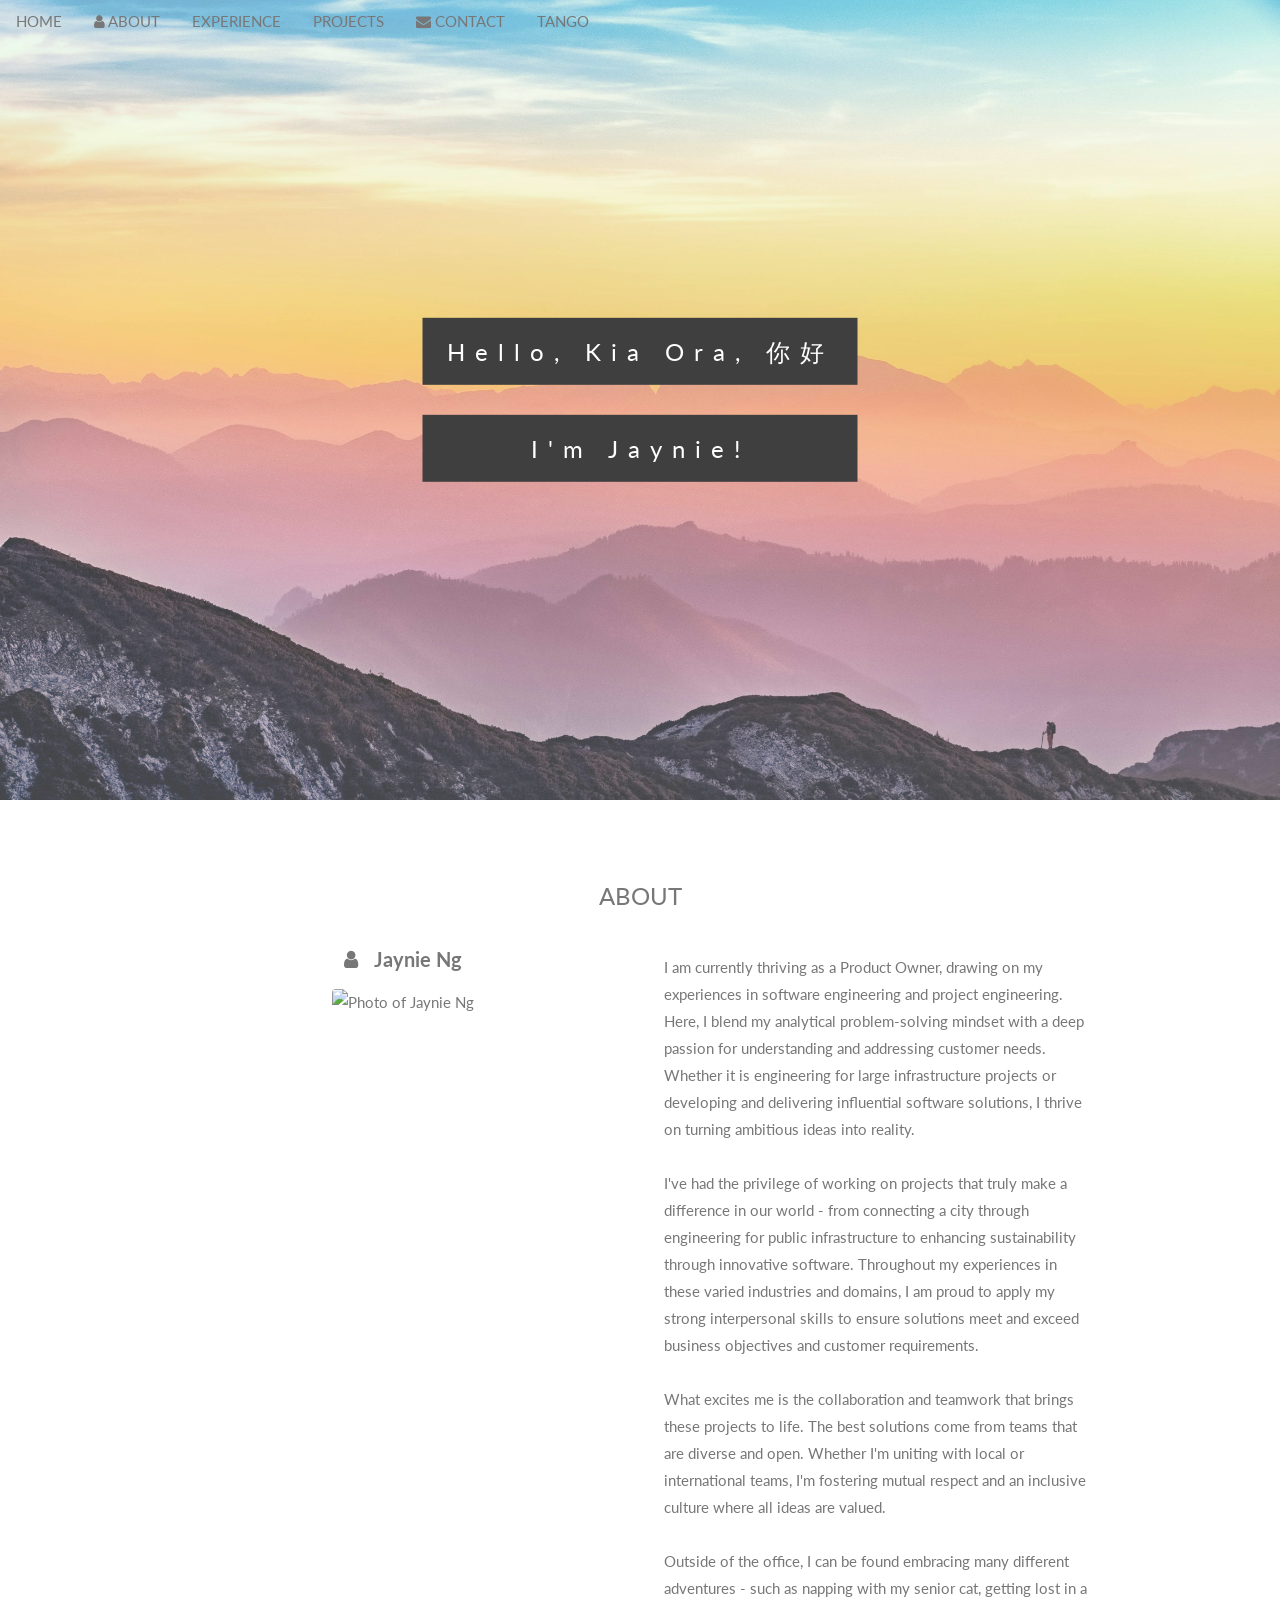
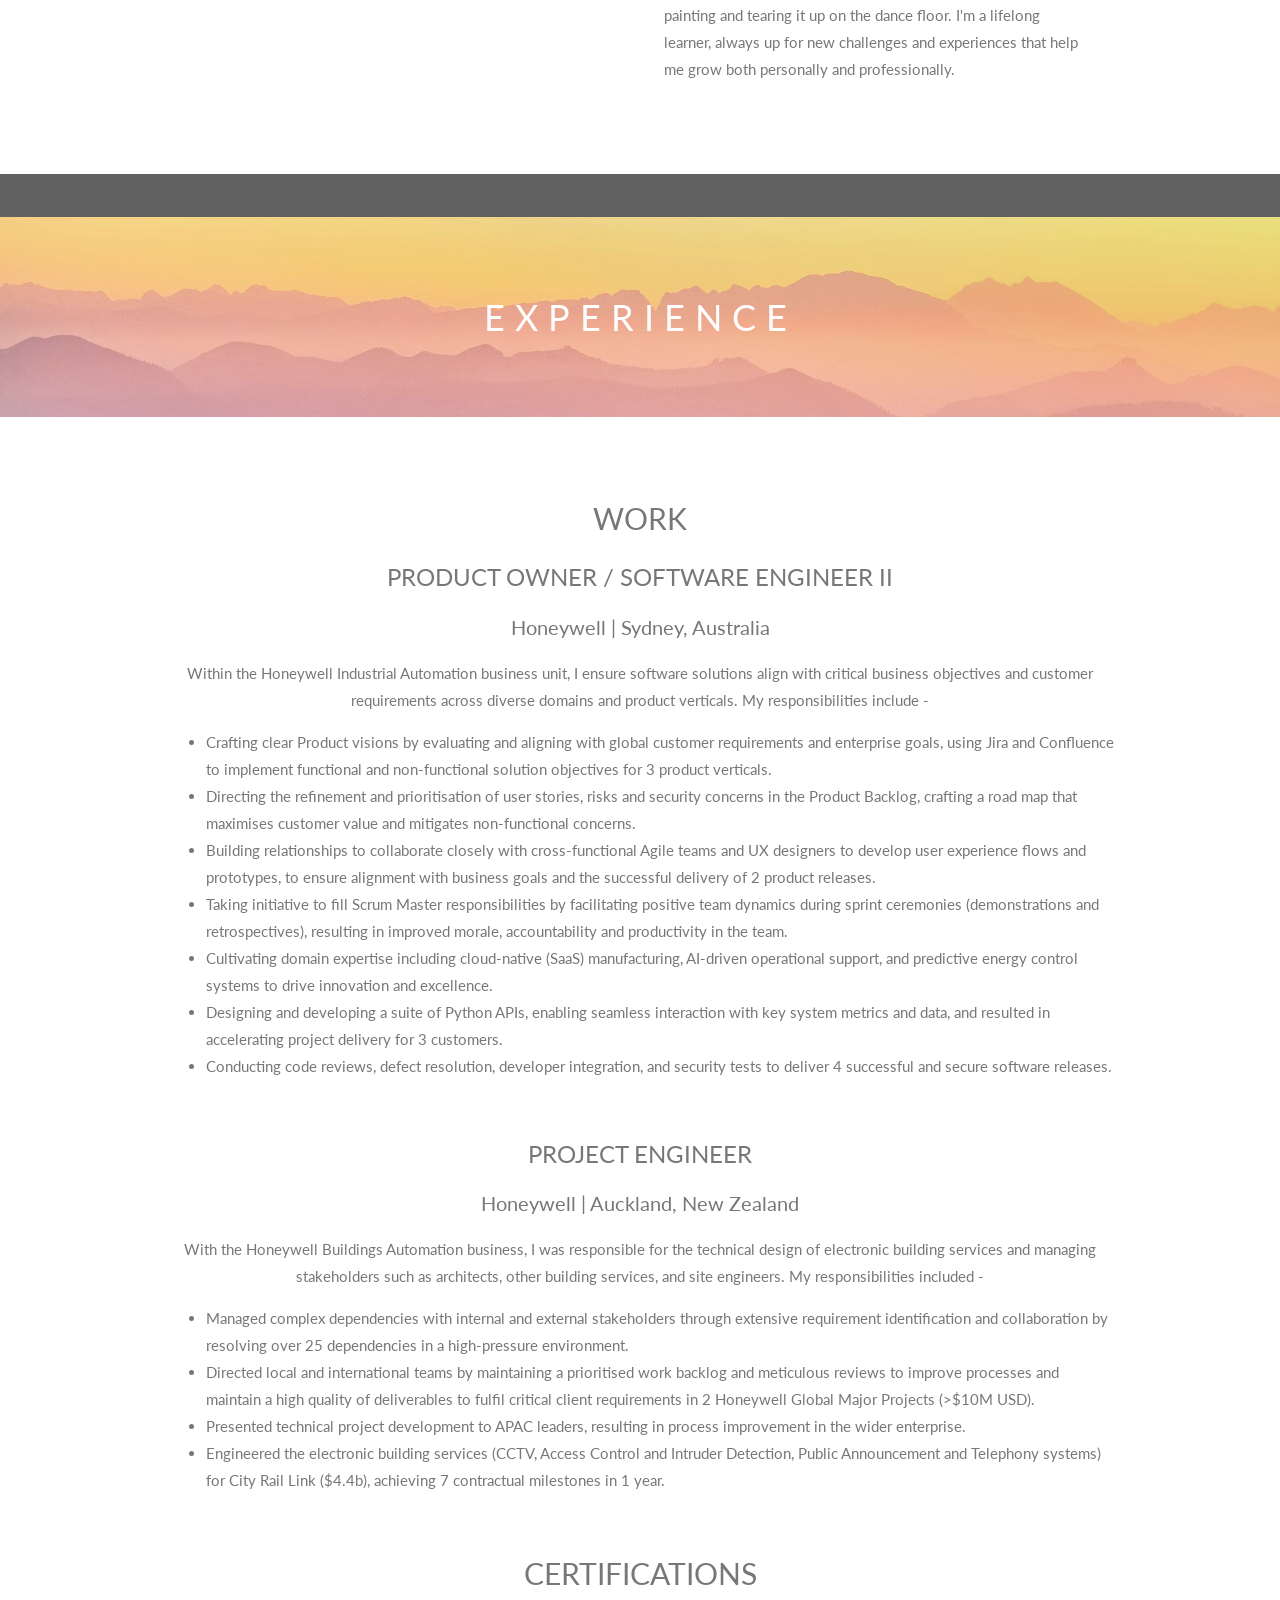
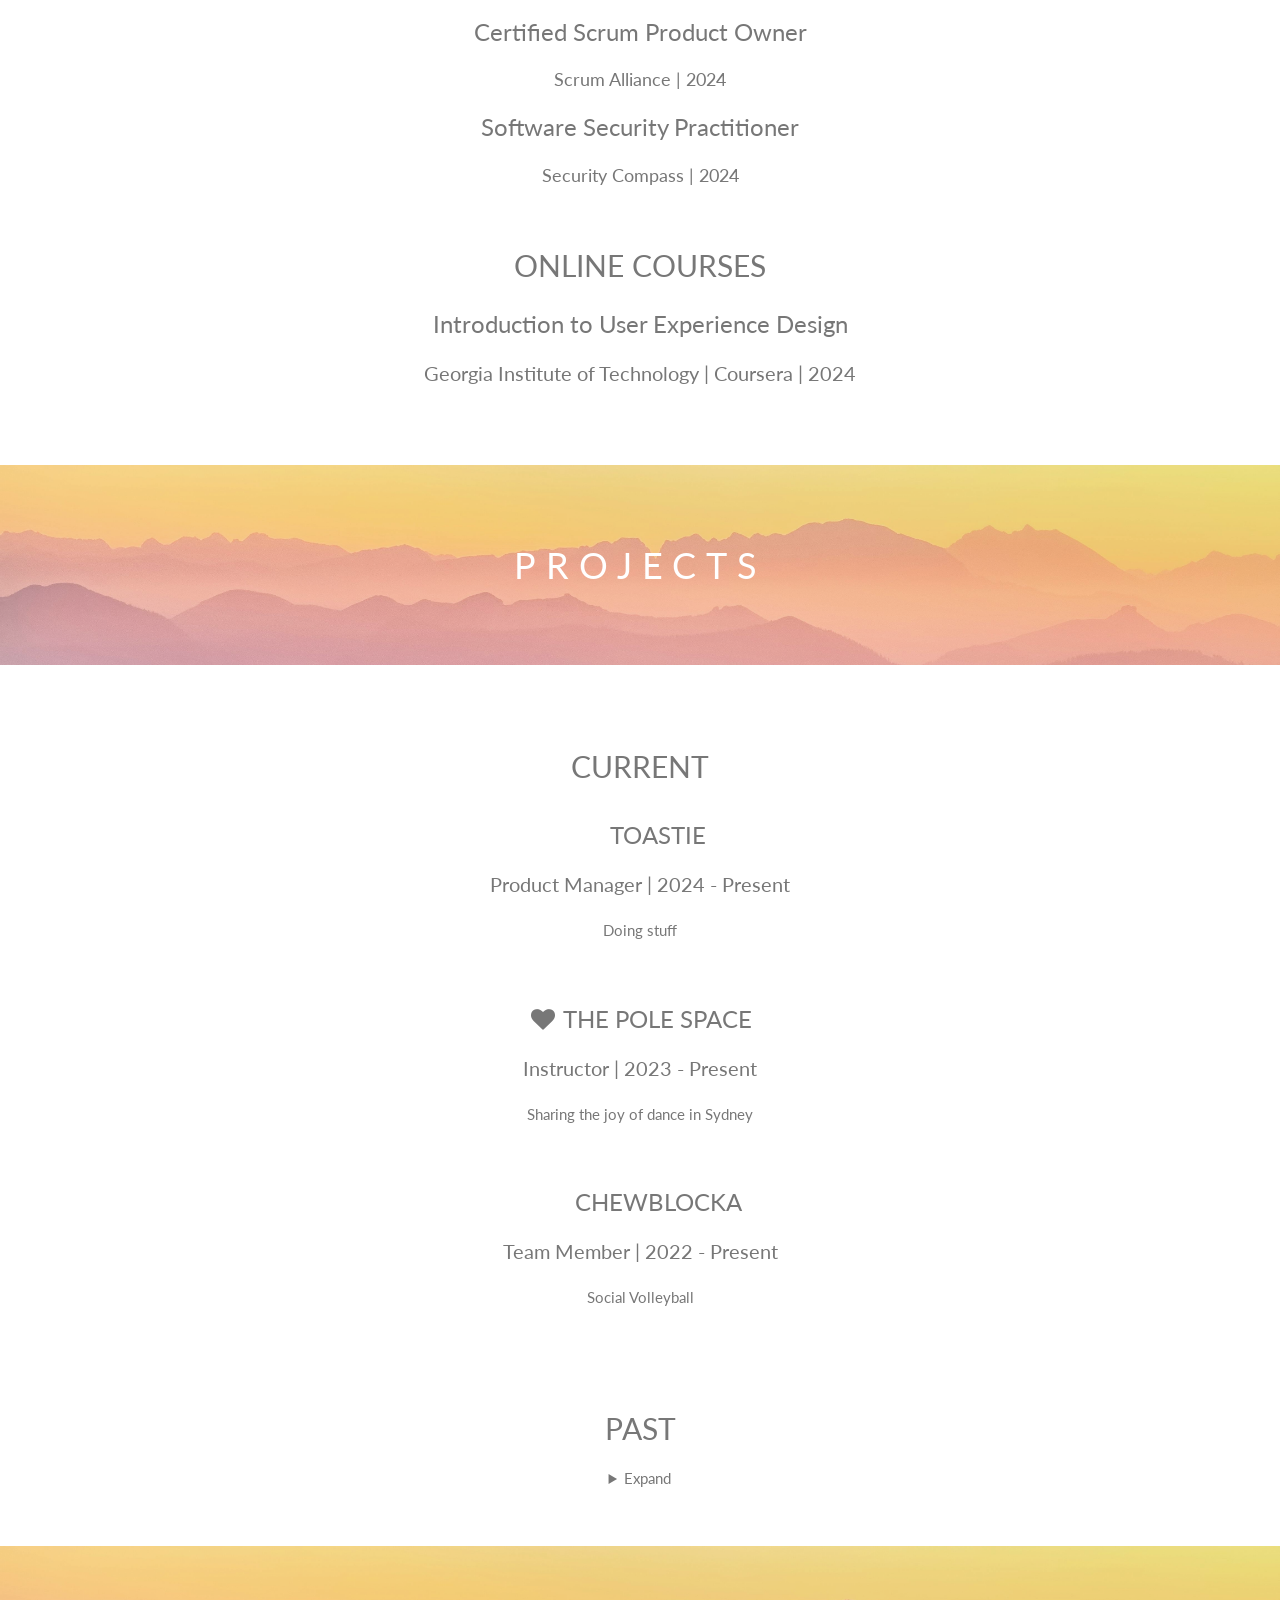
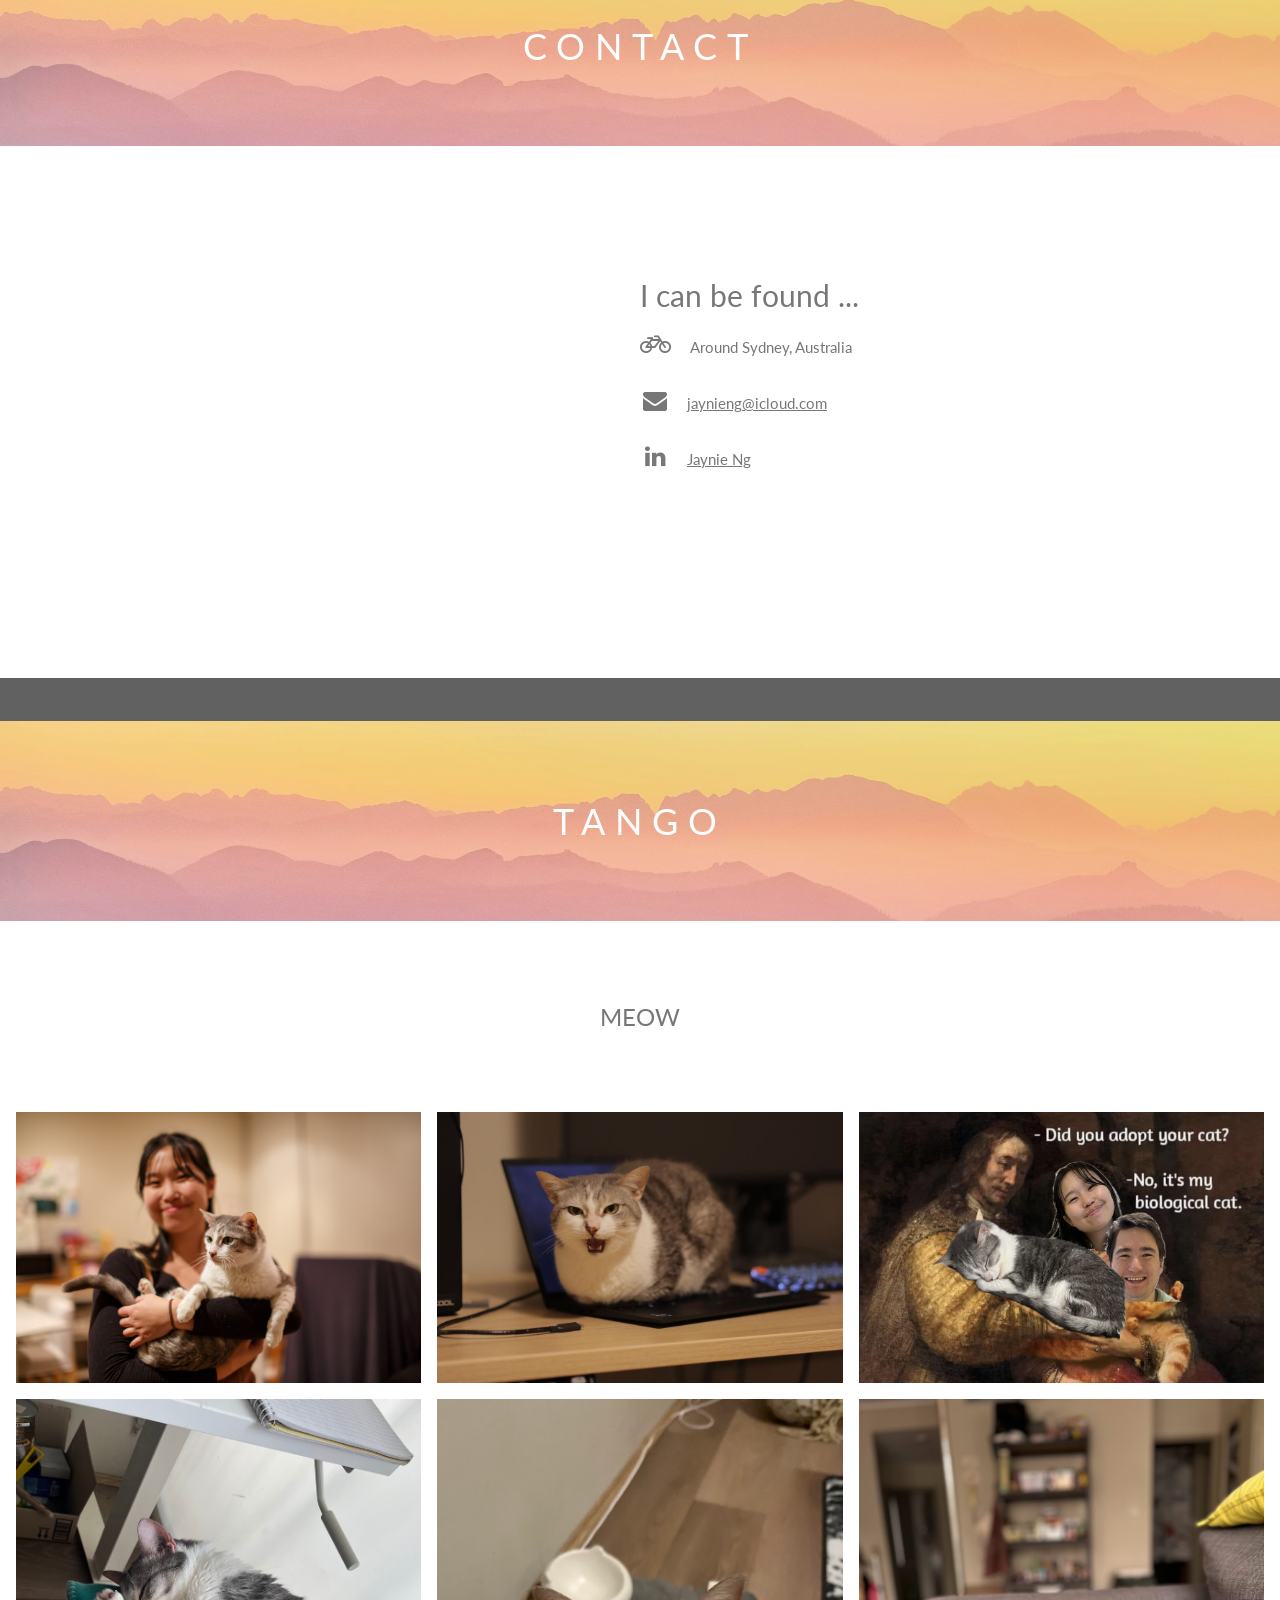
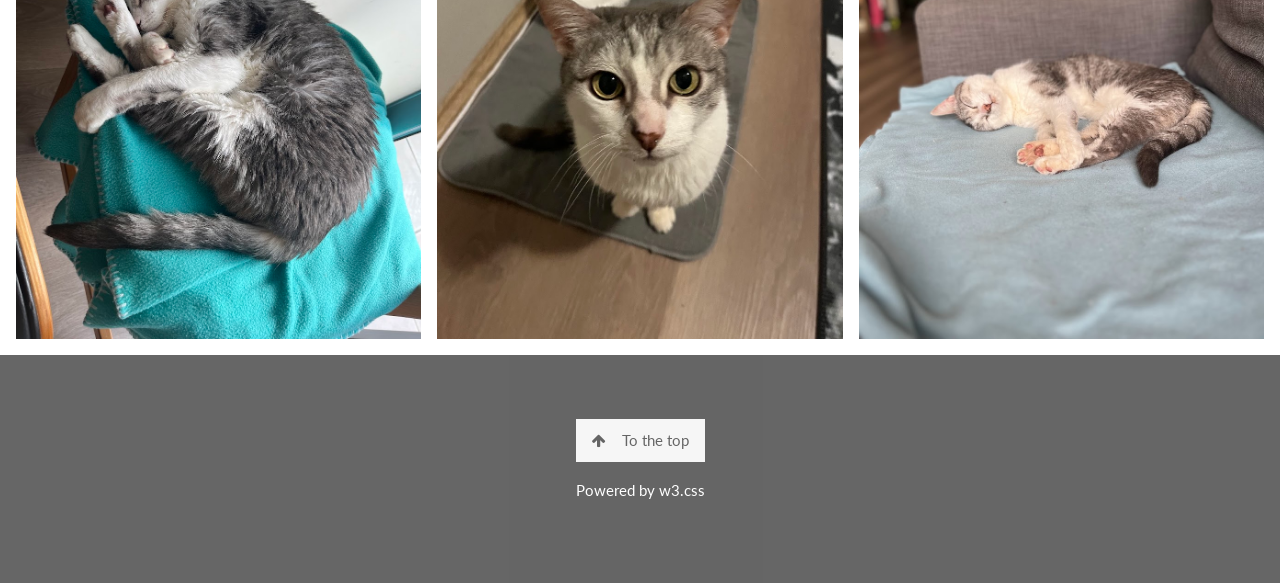
==== commit 2d4b37ea: "bicycle" ====
--- a/index.html
+++ b/index.html
@@ -415,7 +415,7 @@
       </div>
       <div class="Say hi!">
         <h2> I can be found ...</h2>
-        <i class="fa fa-map-marker fa-fw w3-hover-text-black w3-xlarge w3-margin-right"></i> Sydney, Australia<br>
+        <i class="fa fa-bicycle fa-fw w3-hover-text-black w3-xlarge w3-margin-right"></i> Around Sydney, Australia<br>
         <br>
         <a href="mailto:jaynieng@icloud.com" target="_blank"> <i
             class="fa fa-envelope fa-fw w3-hover-text-black w3-xlarge w3-margin-right"></i>jaynieng@icloud.com<br>
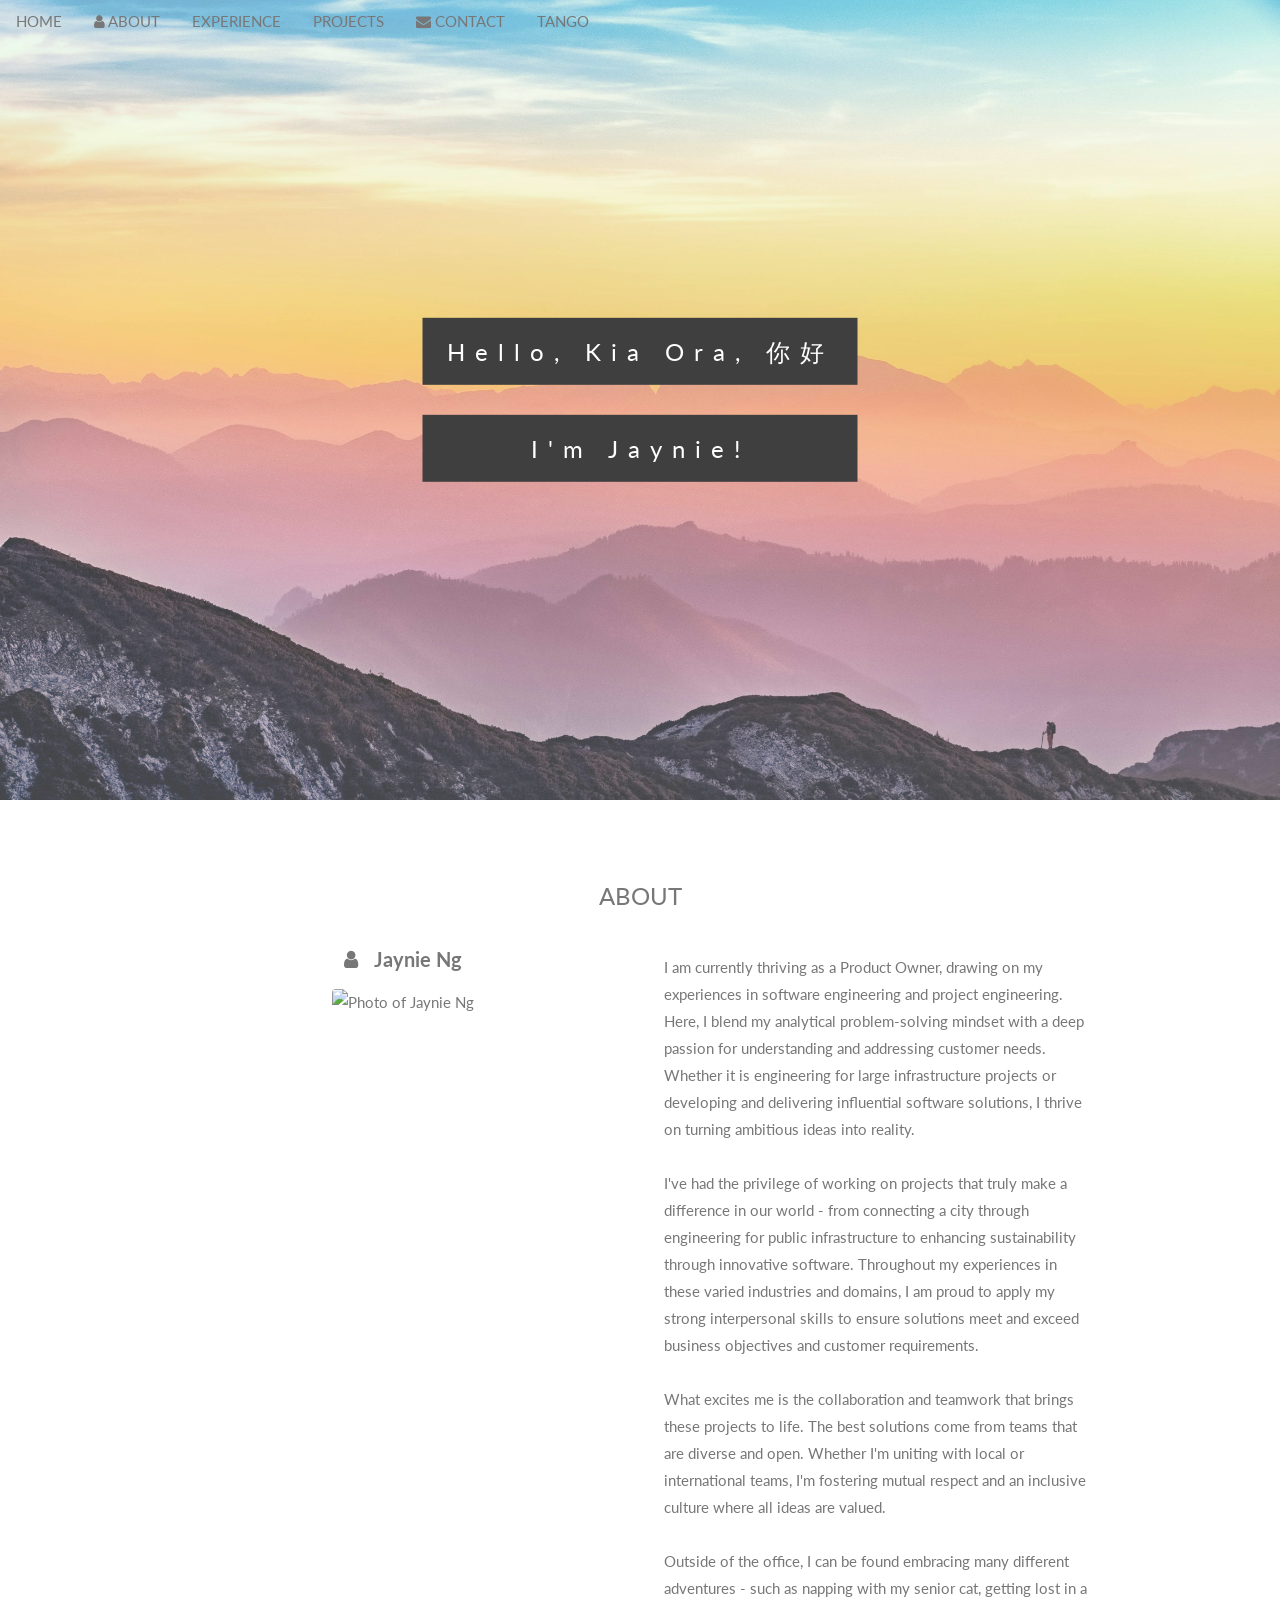
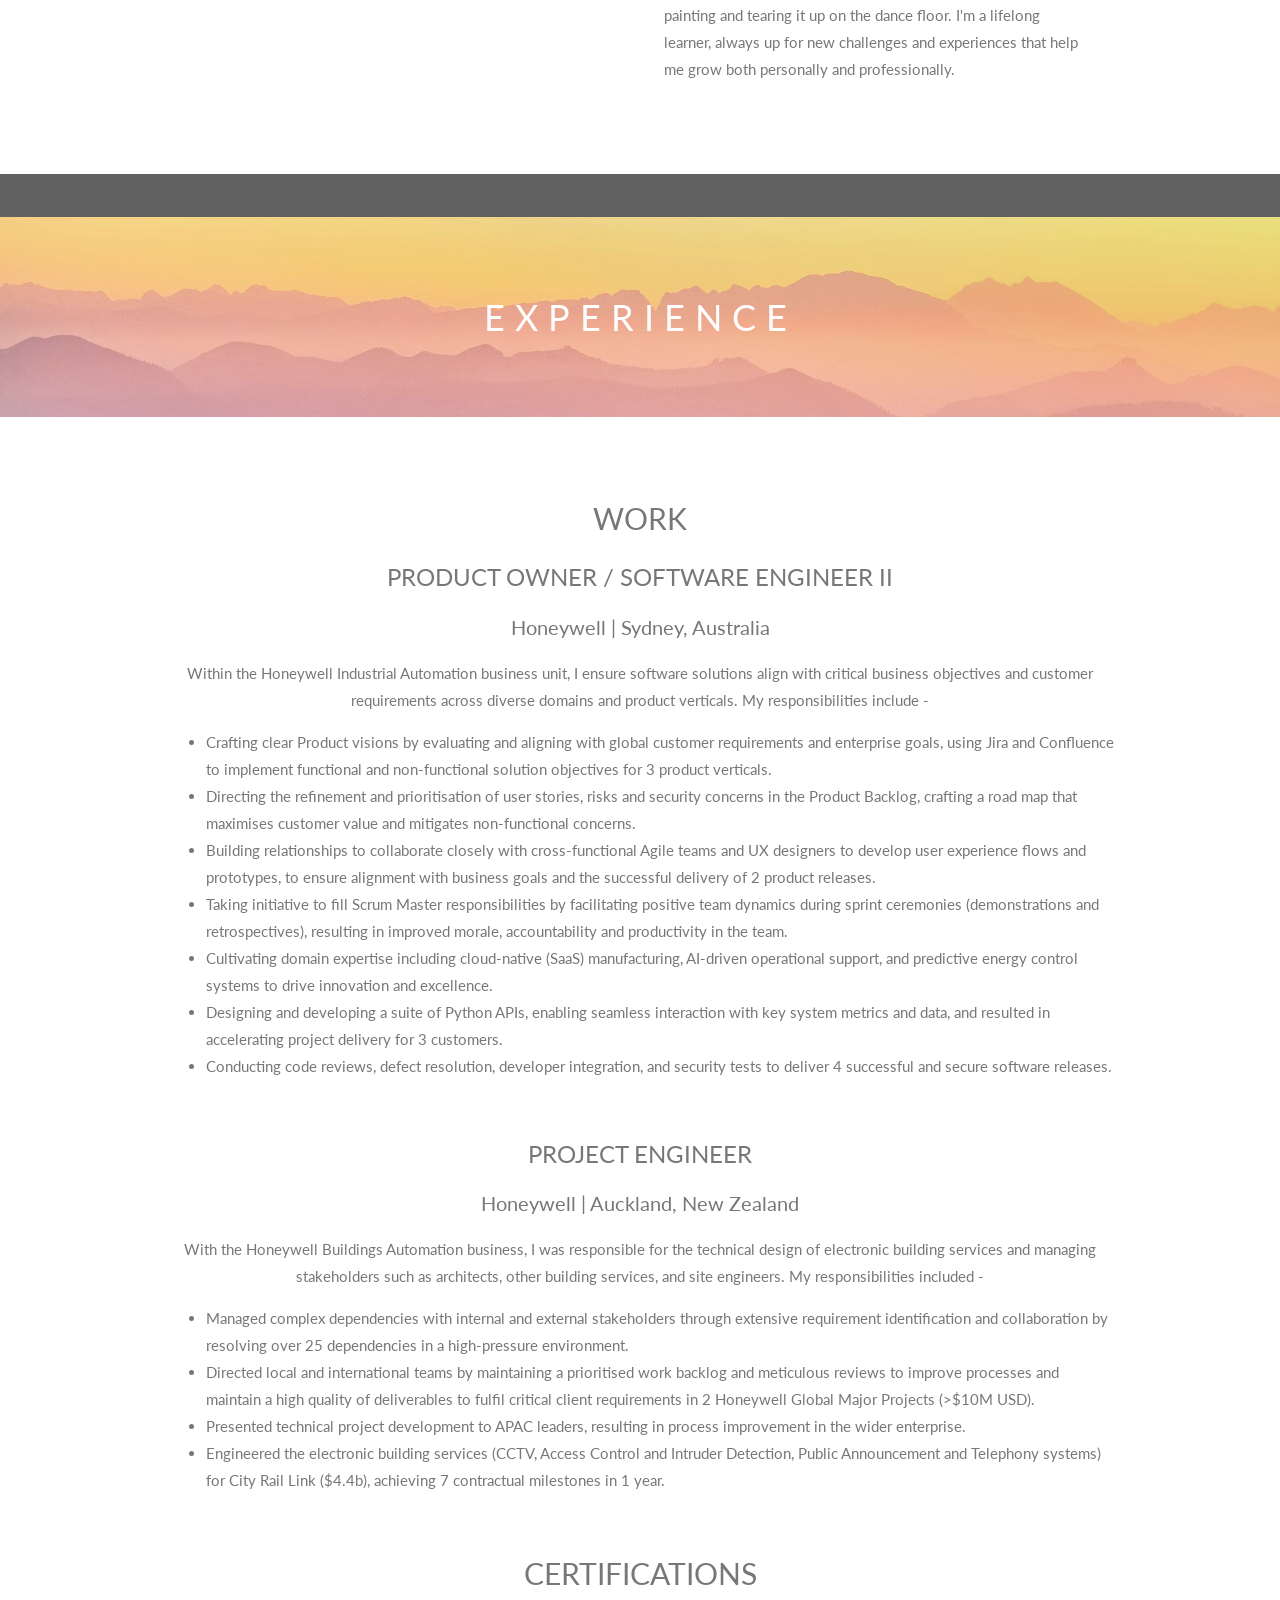
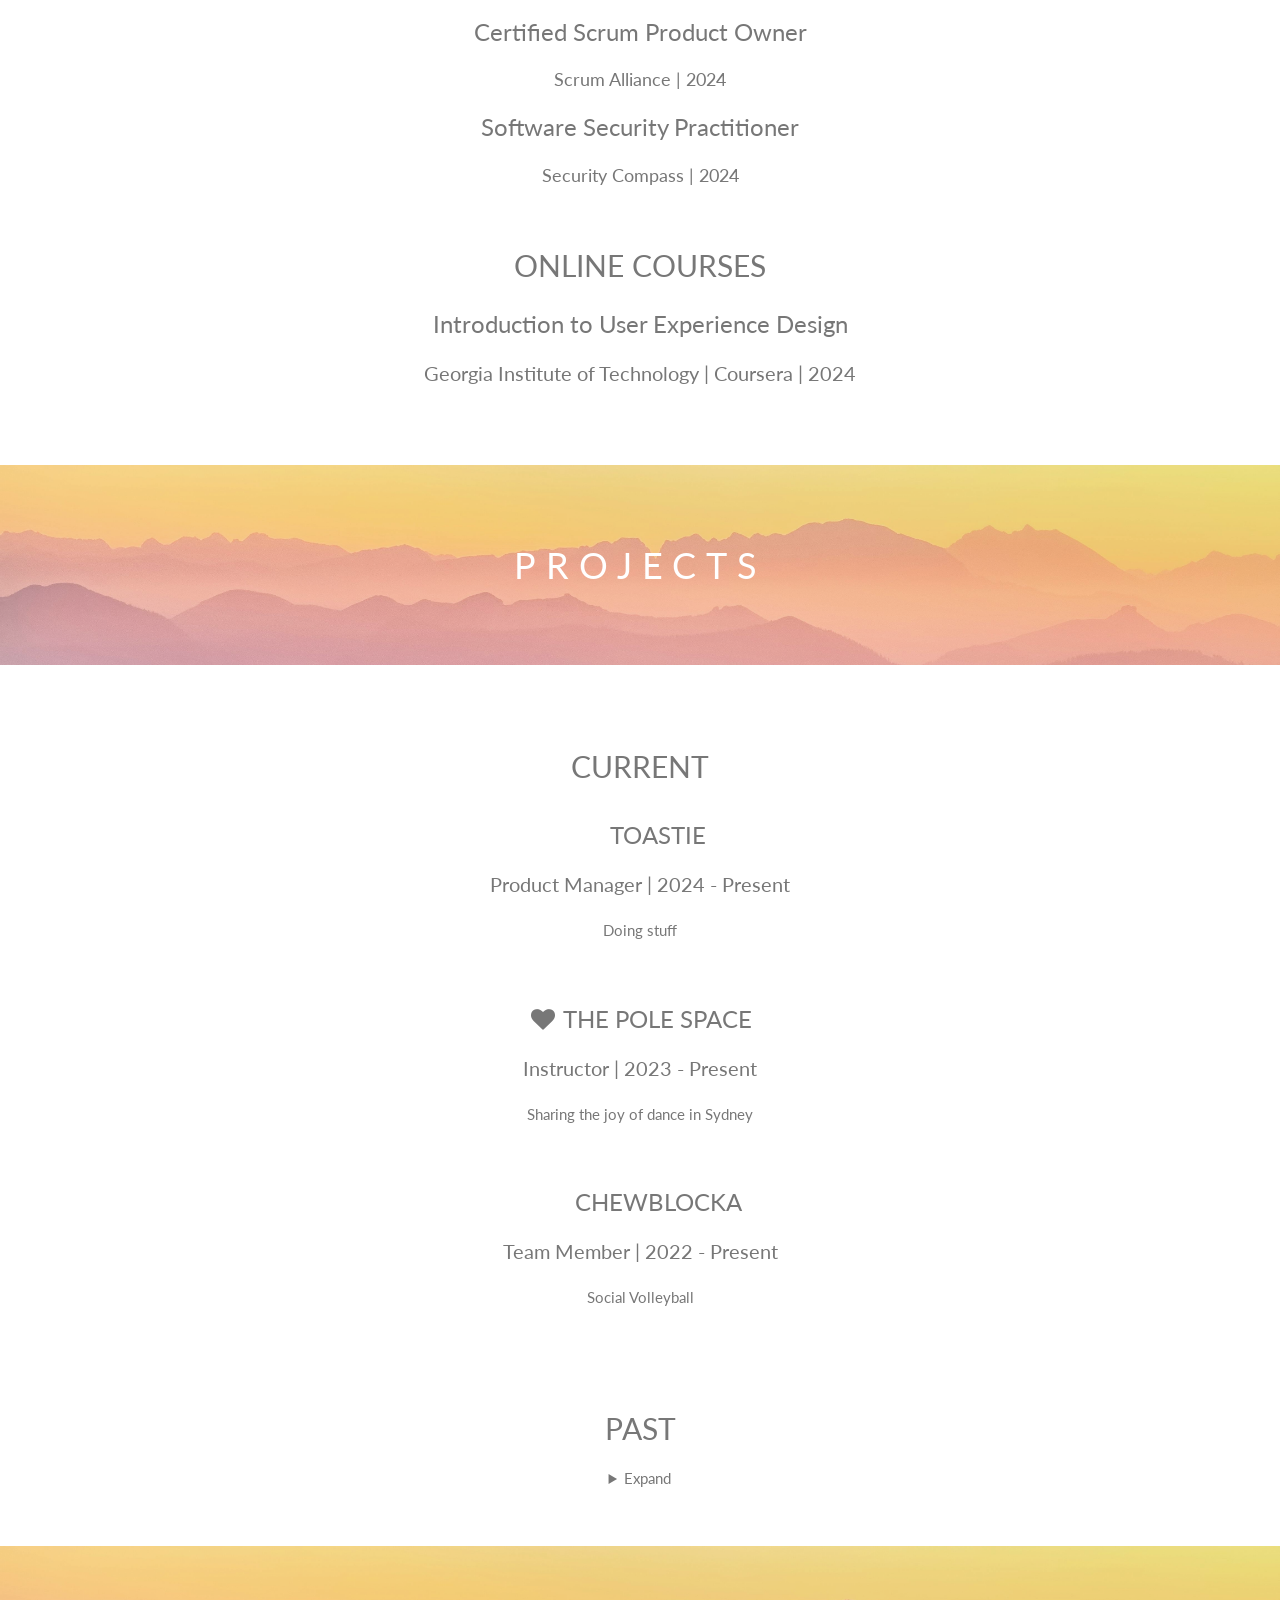
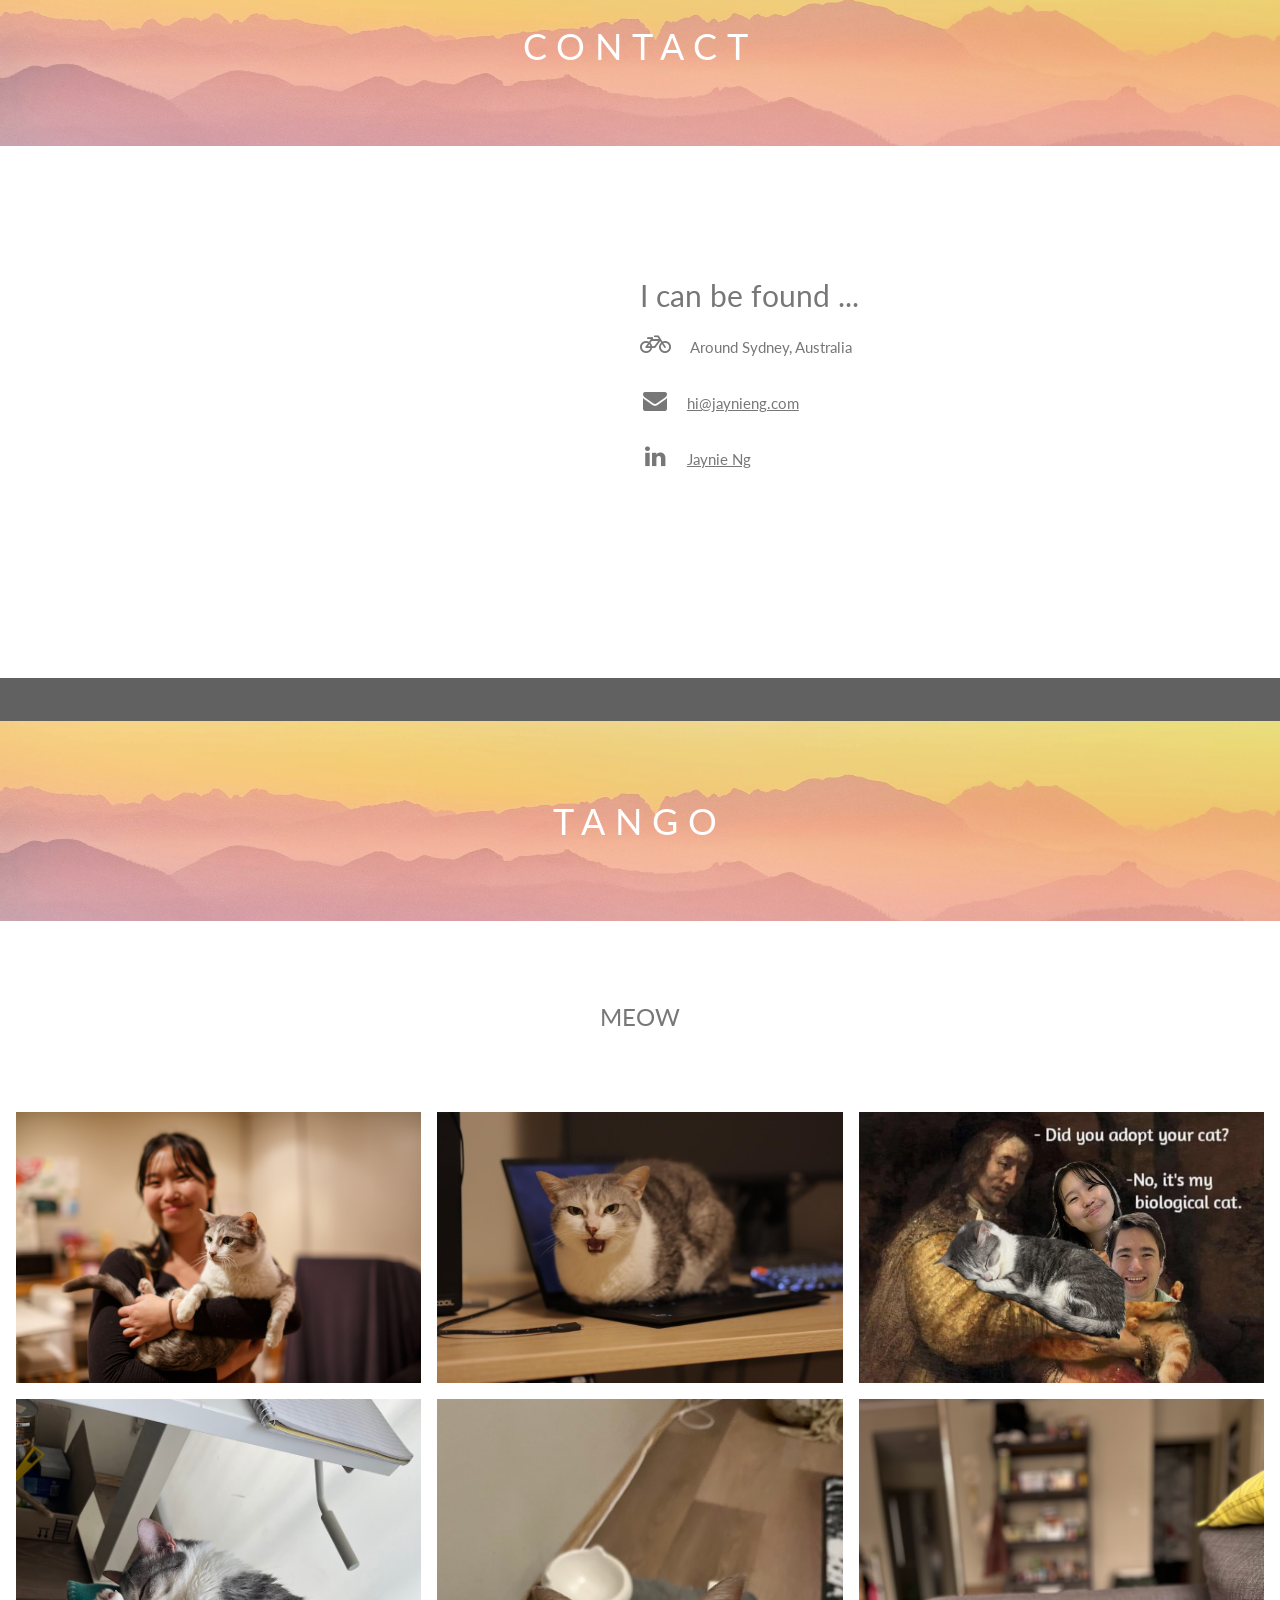
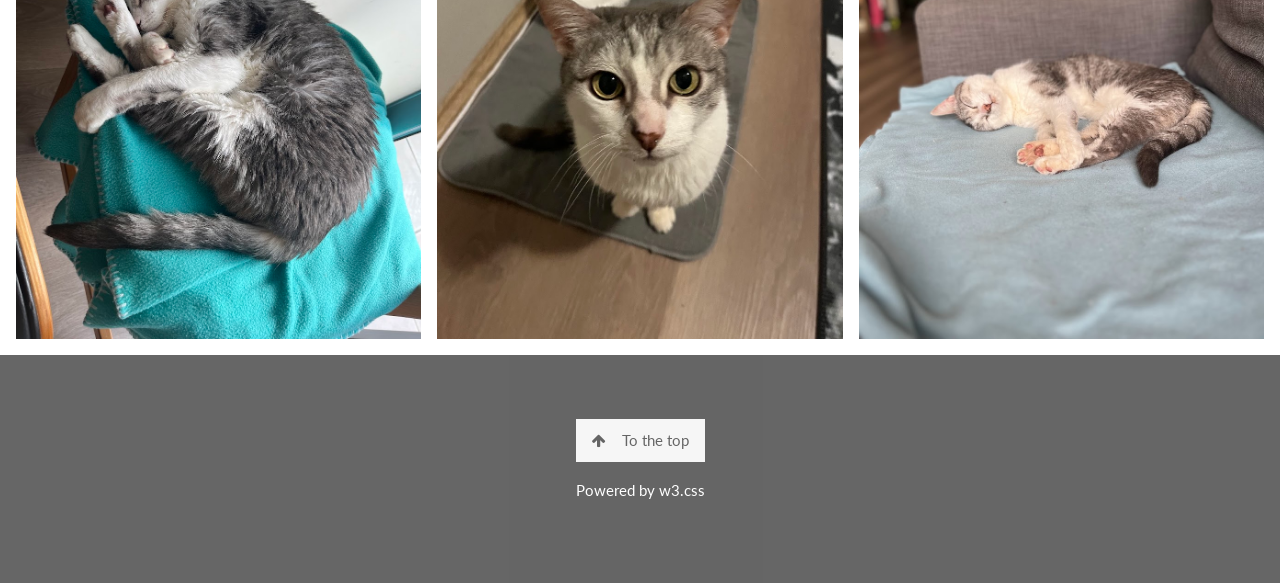
==== commit 5df49477: "updated email" ====
--- a/index.html
+++ b/index.html
@@ -417,8 +417,8 @@
         <h2> I can be found ...</h2>
         <i class="fa fa-bicycle fa-fw w3-hover-text-black w3-xlarge w3-margin-right"></i> Around Sydney, Australia<br>
         <br>
-        <a href="mailto:jaynieng@icloud.com" target="_blank"> <i
-            class="fa fa-envelope fa-fw w3-hover-text-black w3-xlarge w3-margin-right"></i>jaynieng@icloud.com<br>
+        <a href="mailto:hi@jaynieng.com" target="_blank"> <i
+            class="fa fa-envelope fa-fw w3-hover-text-black w3-xlarge w3-margin-right"></i>hi@jaynieng.com<br>
         </a>
         <br>
         <a href="https://www.linkedin.com/in/jaynieng" target="_blank">
